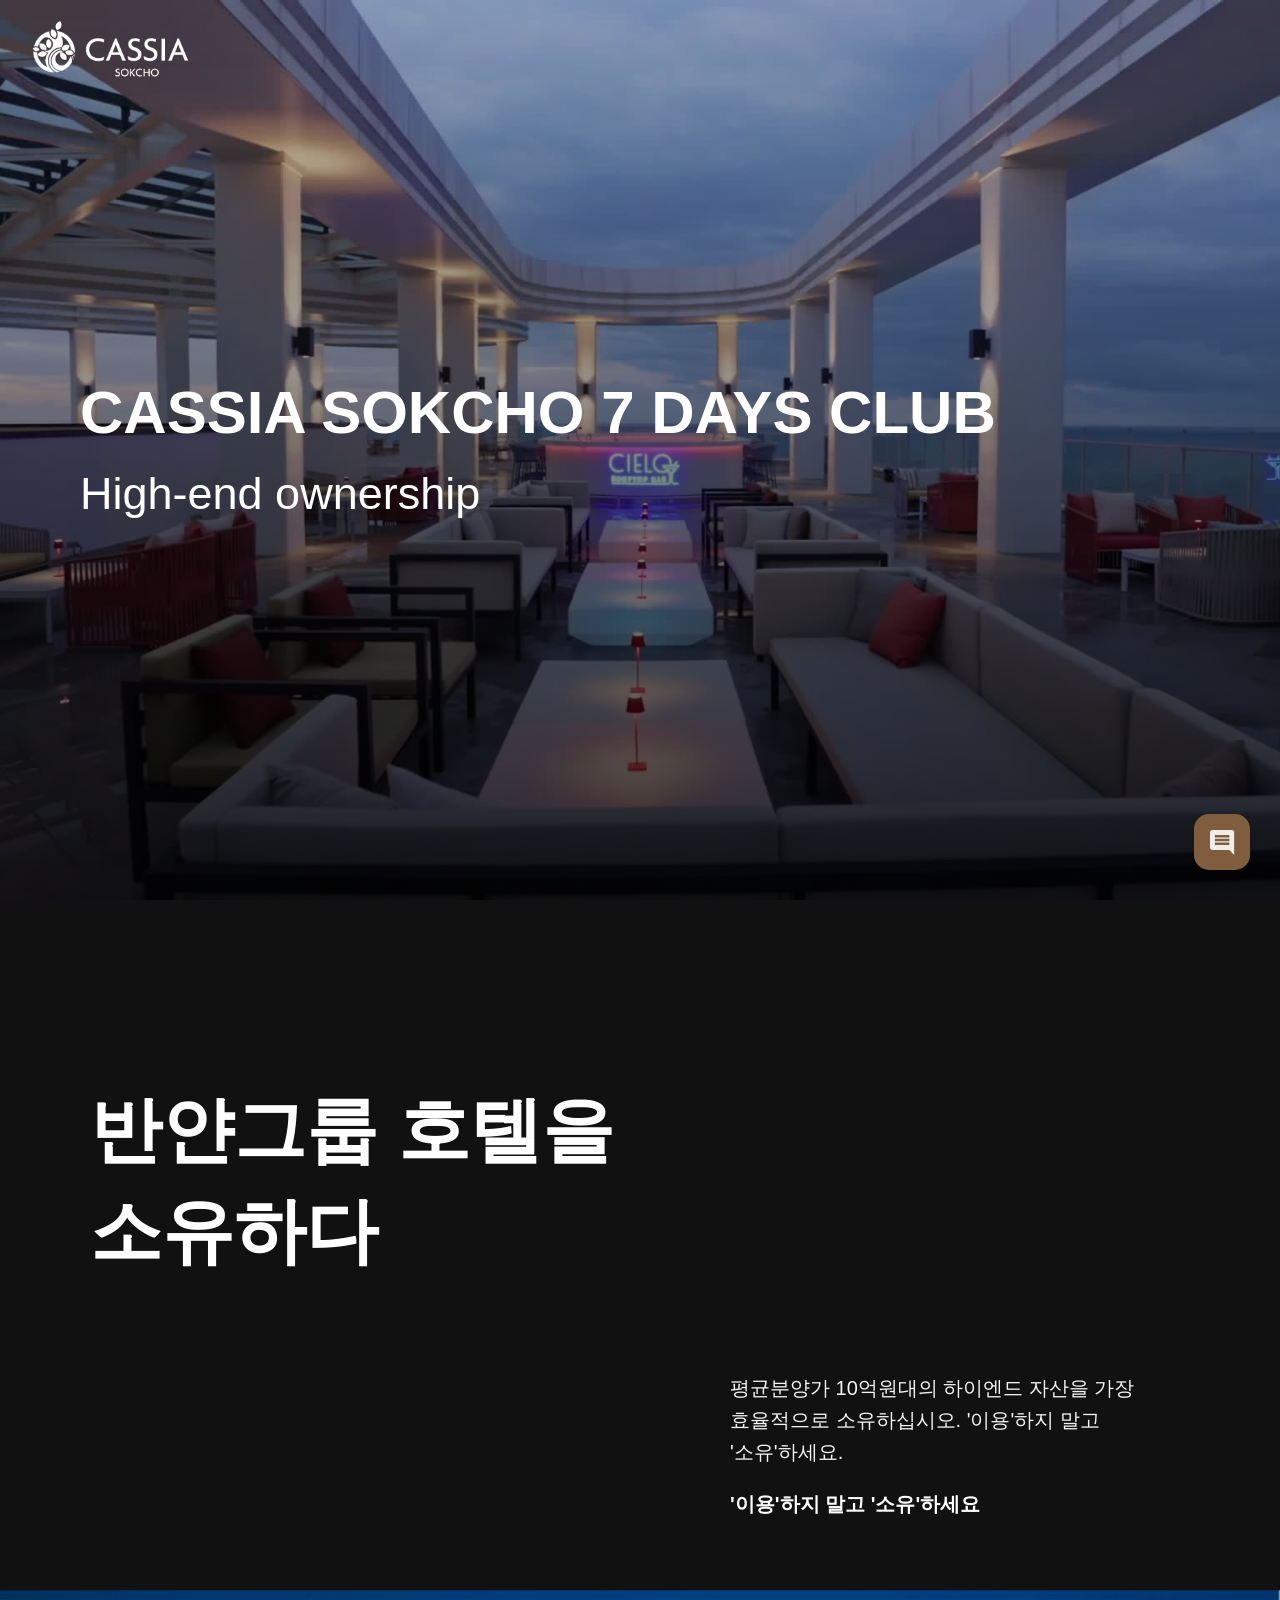
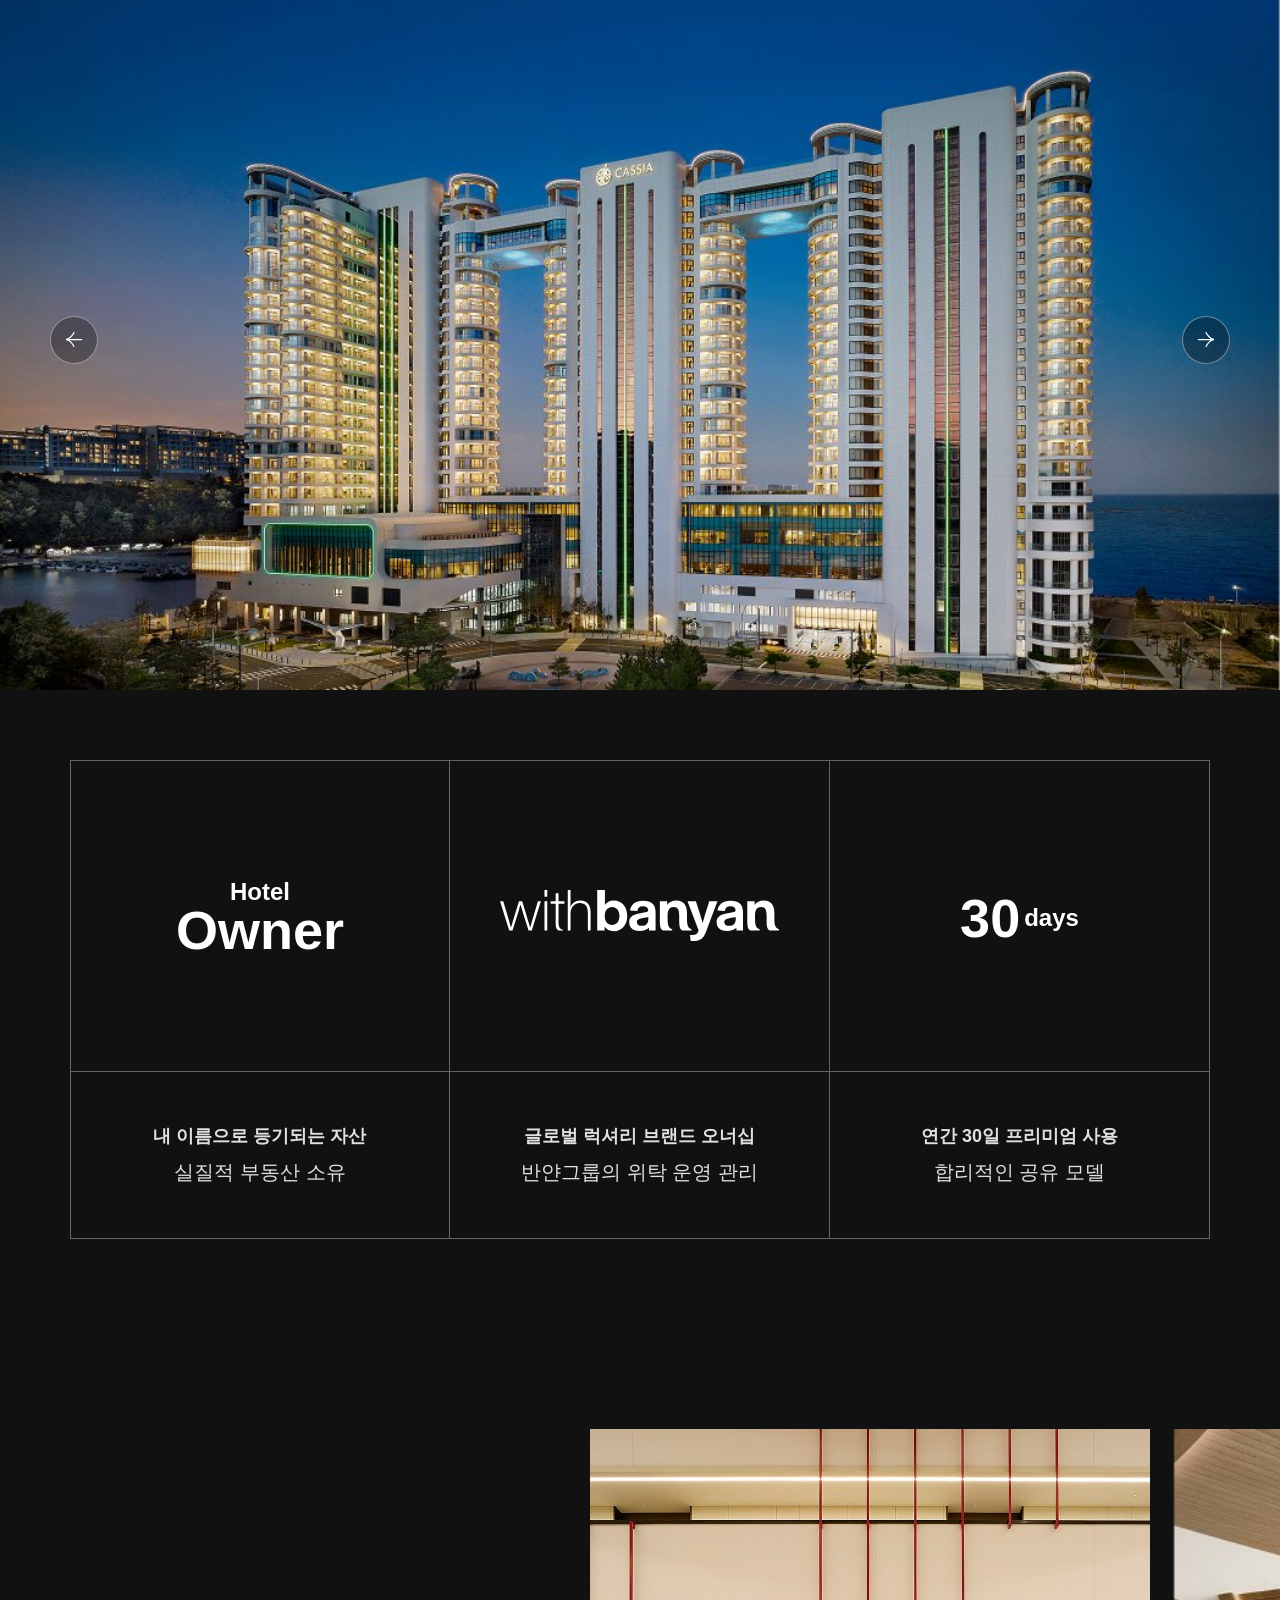
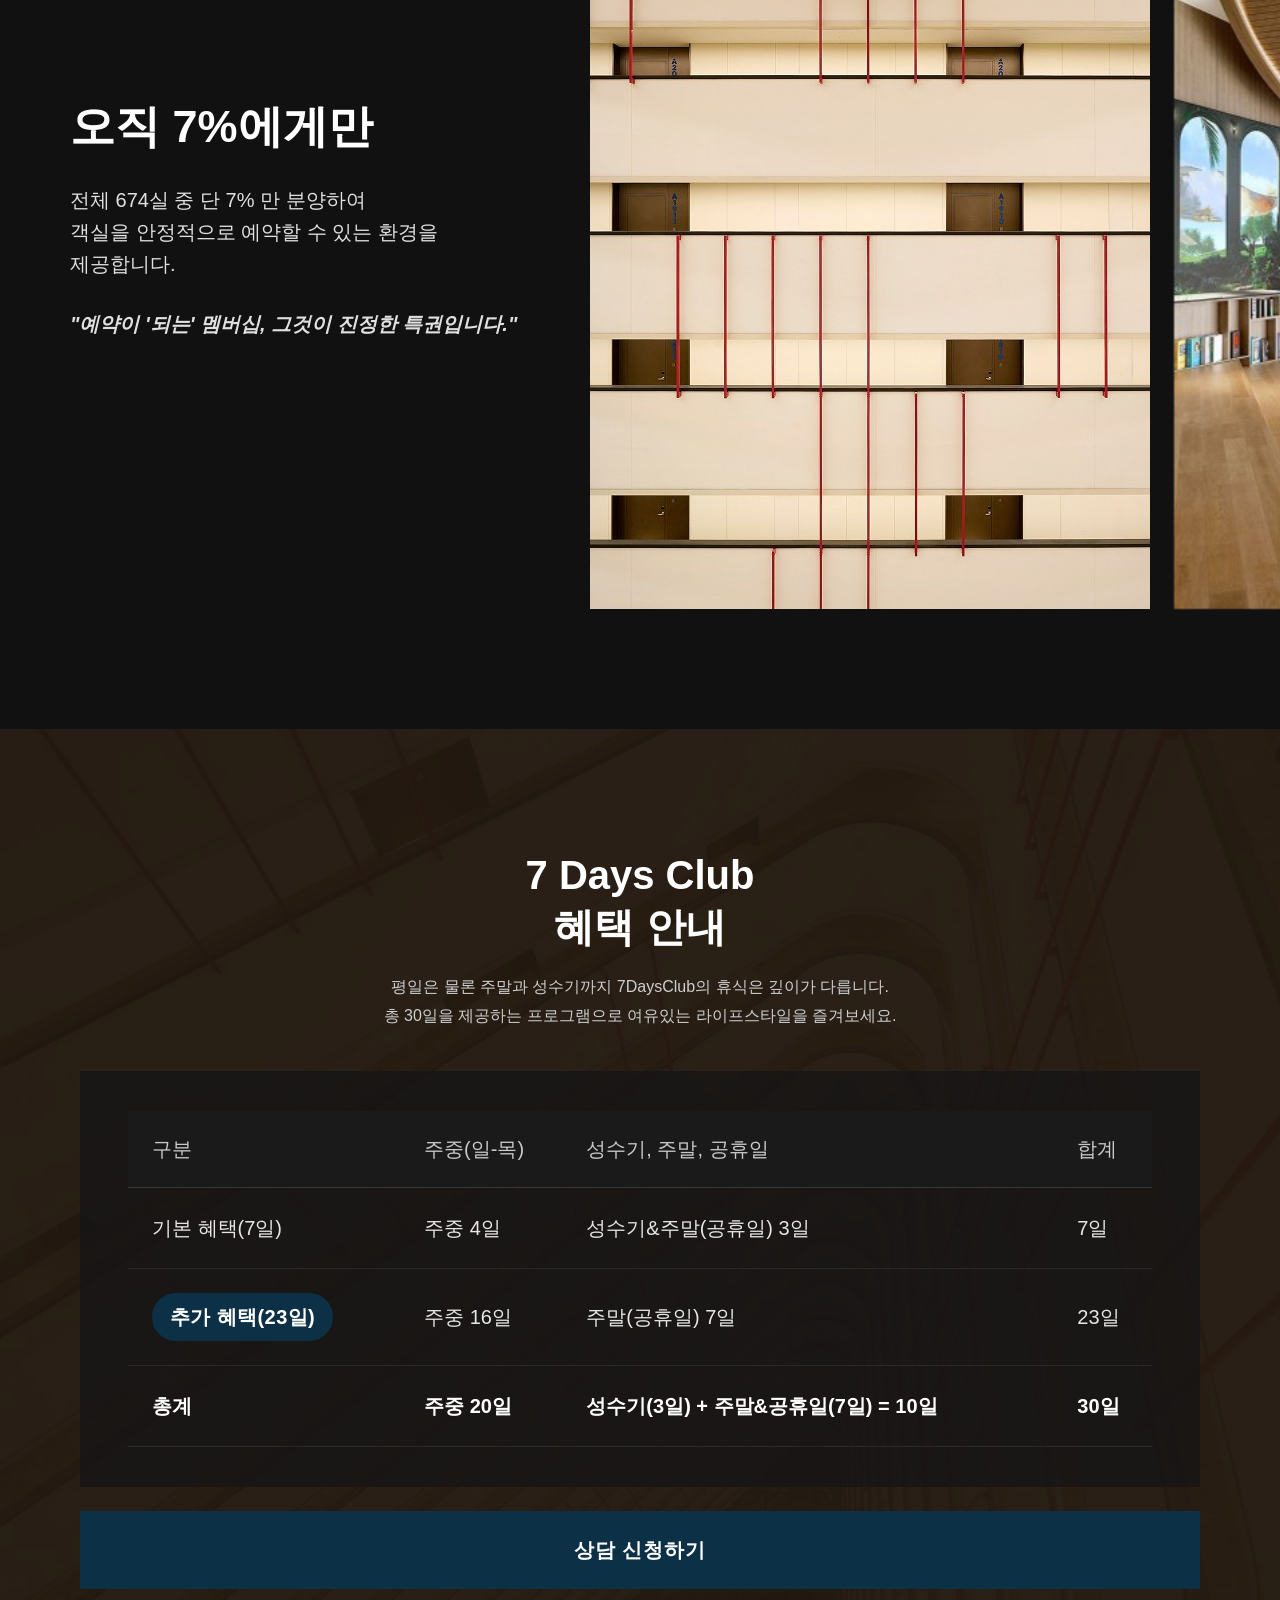
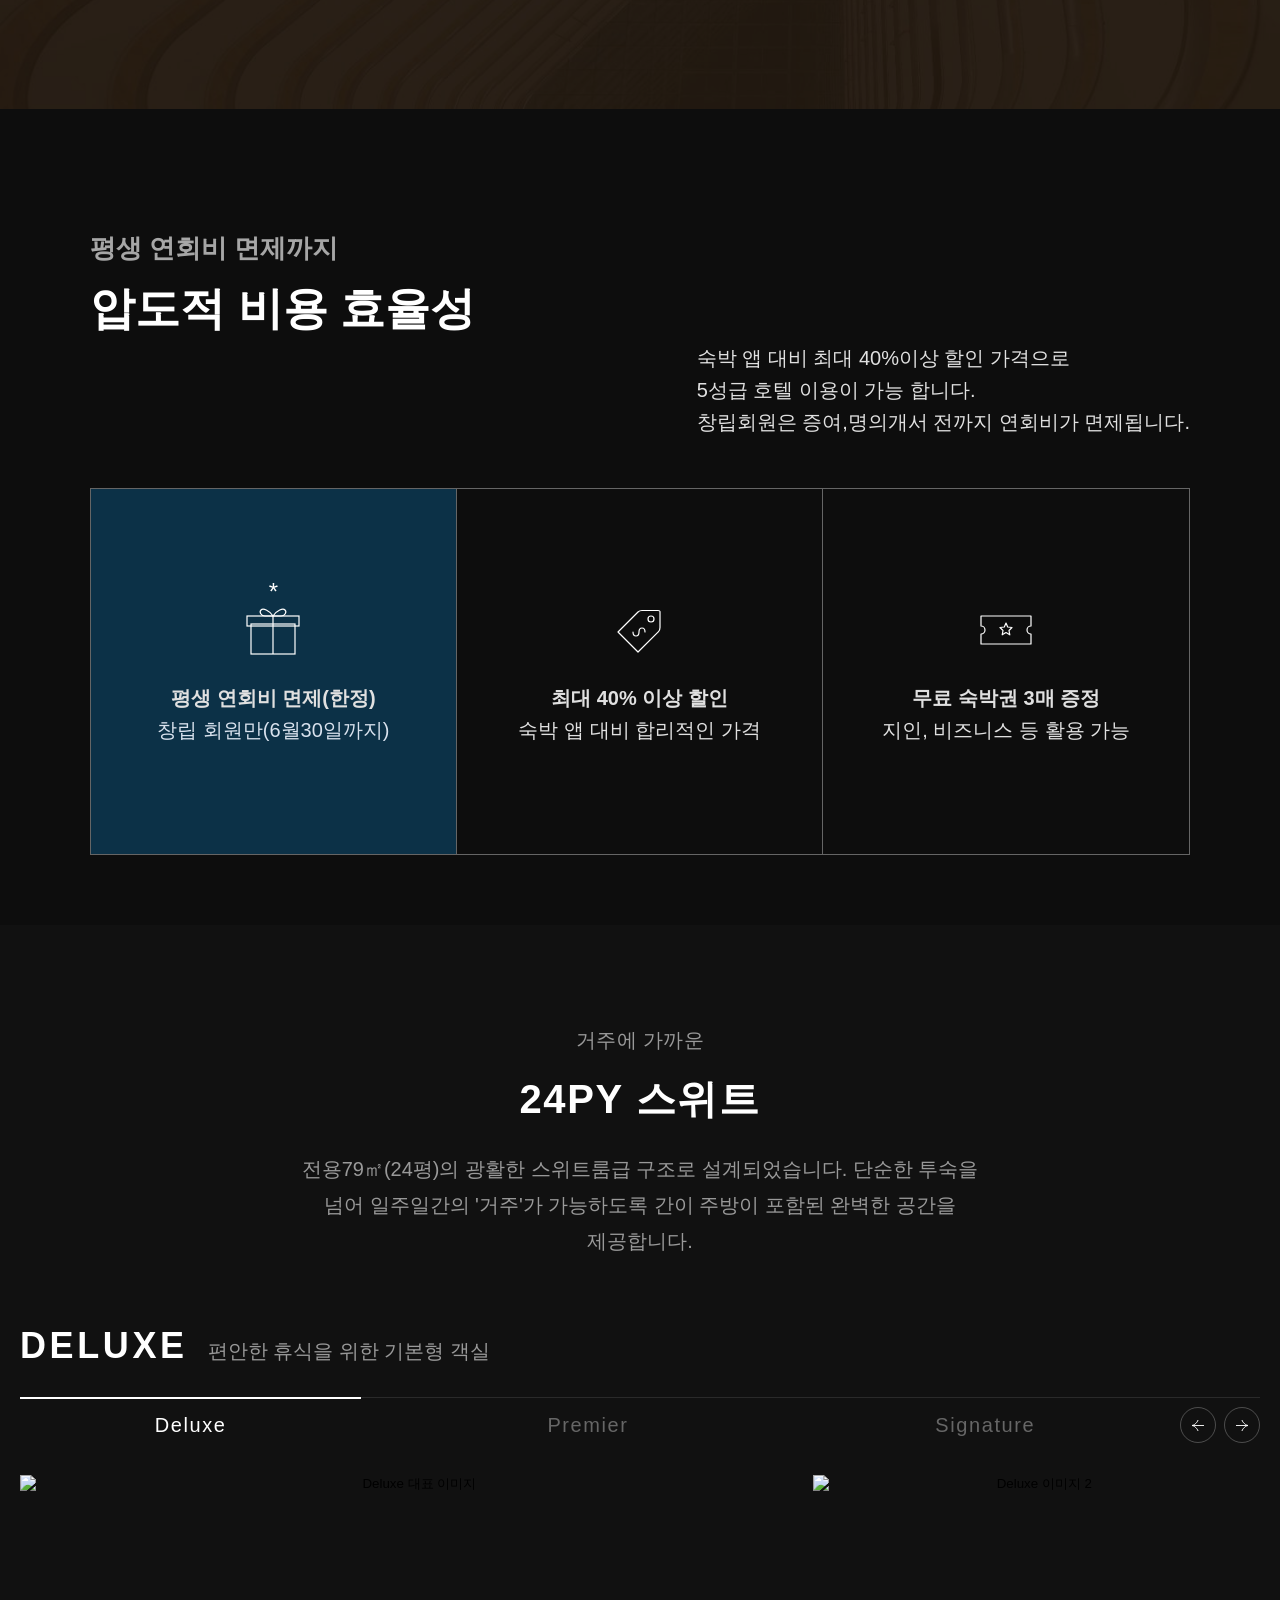
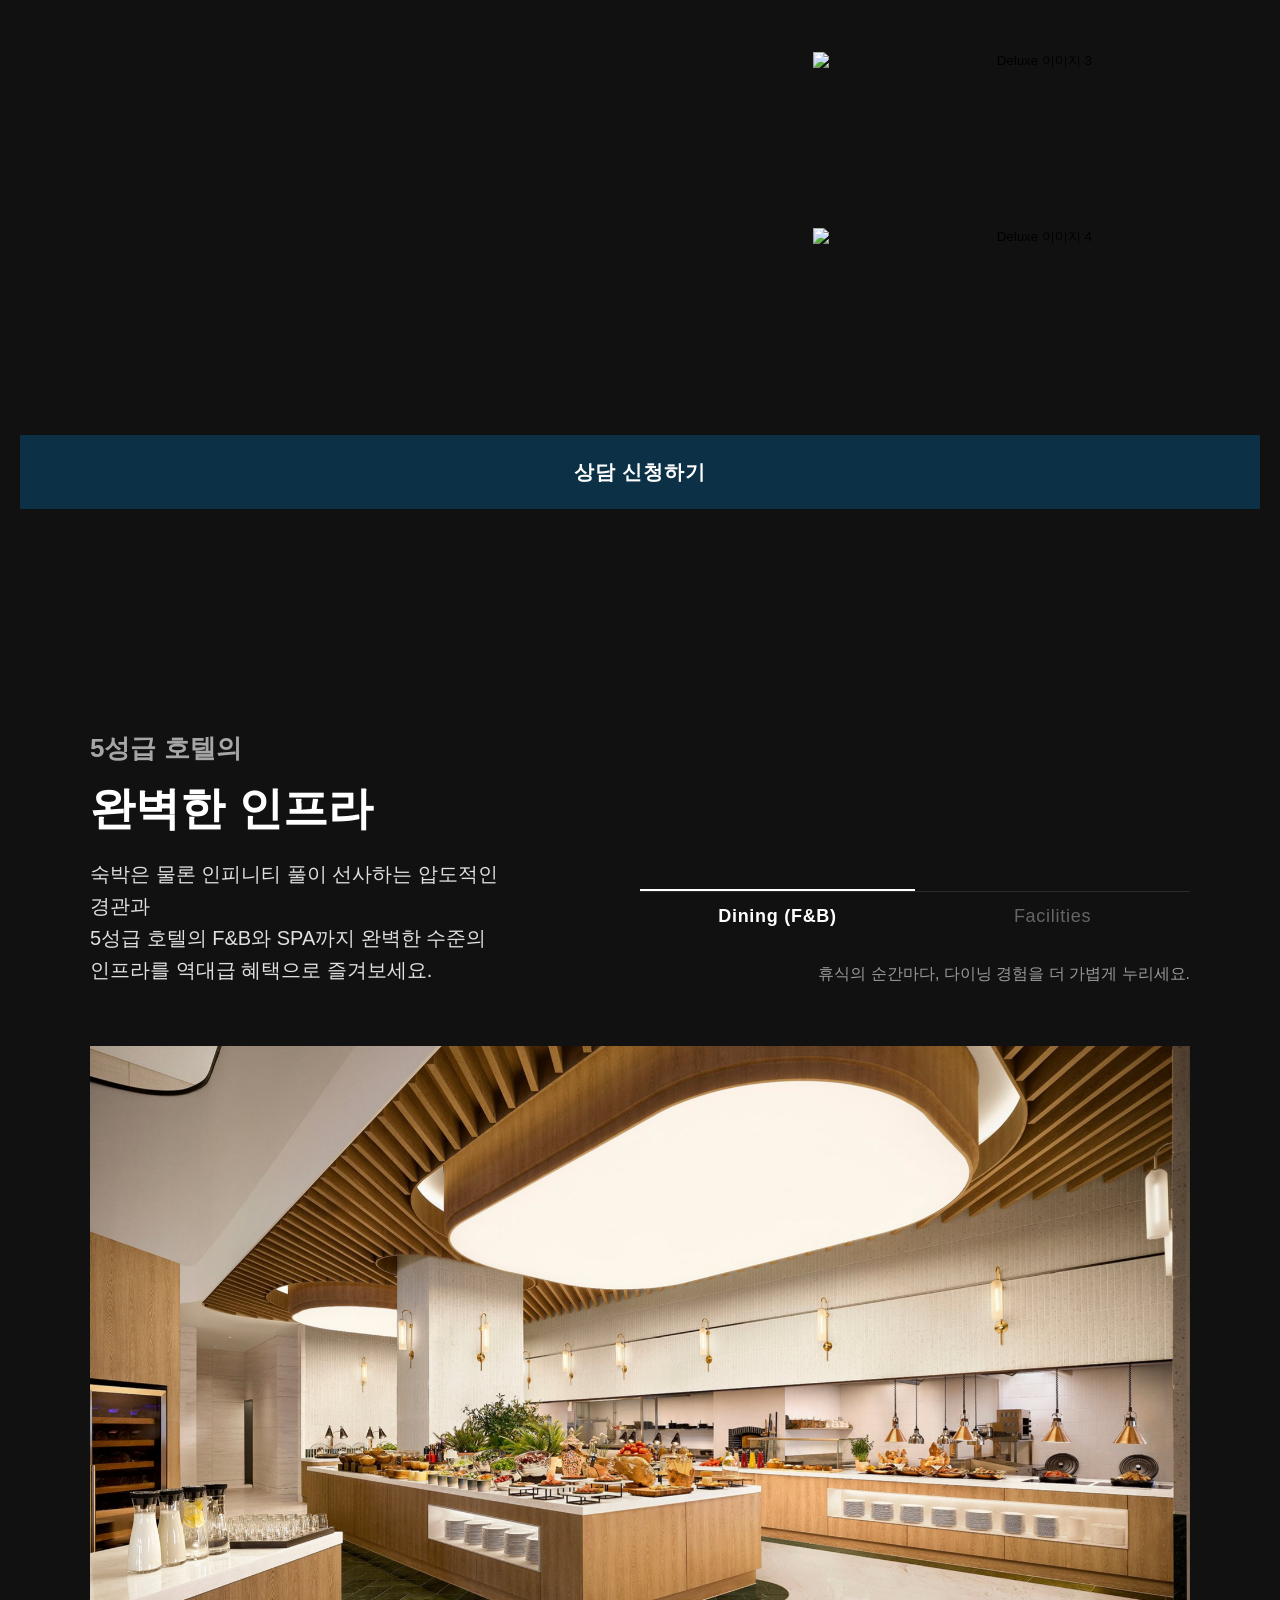
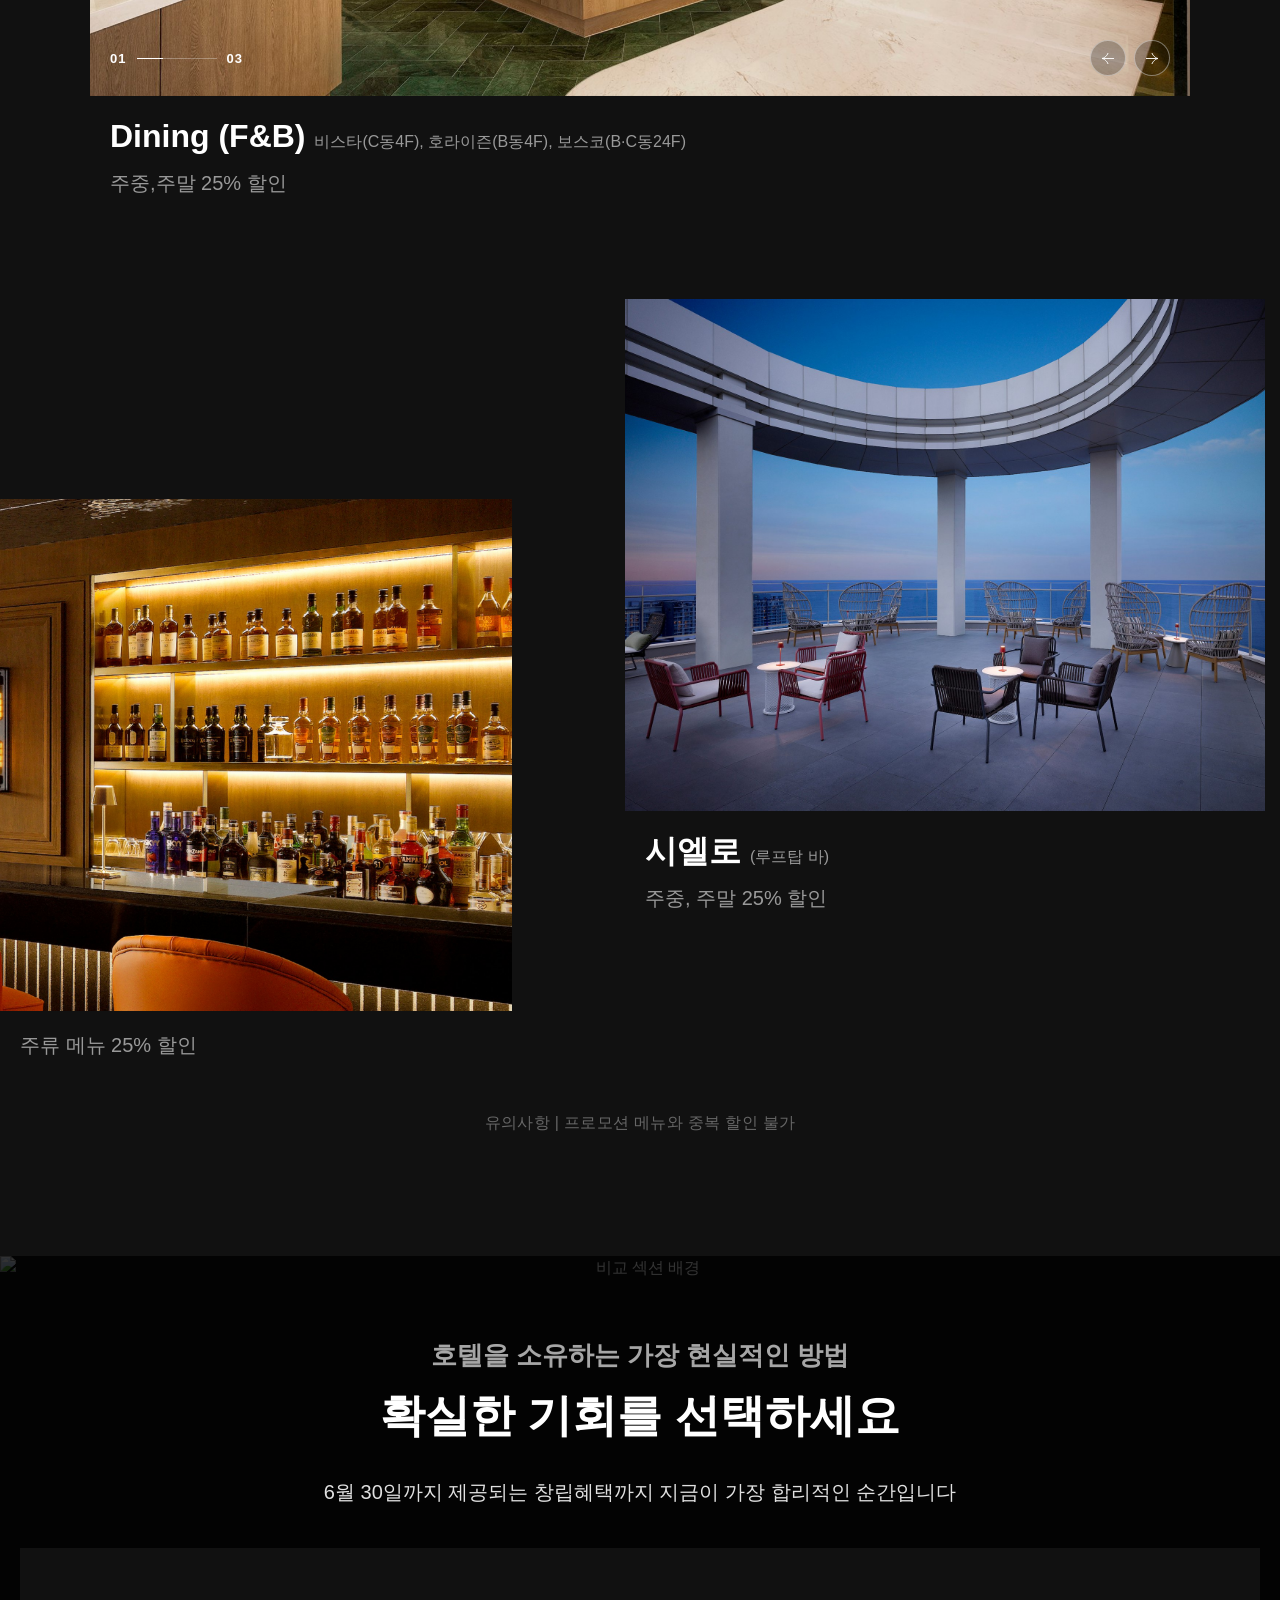
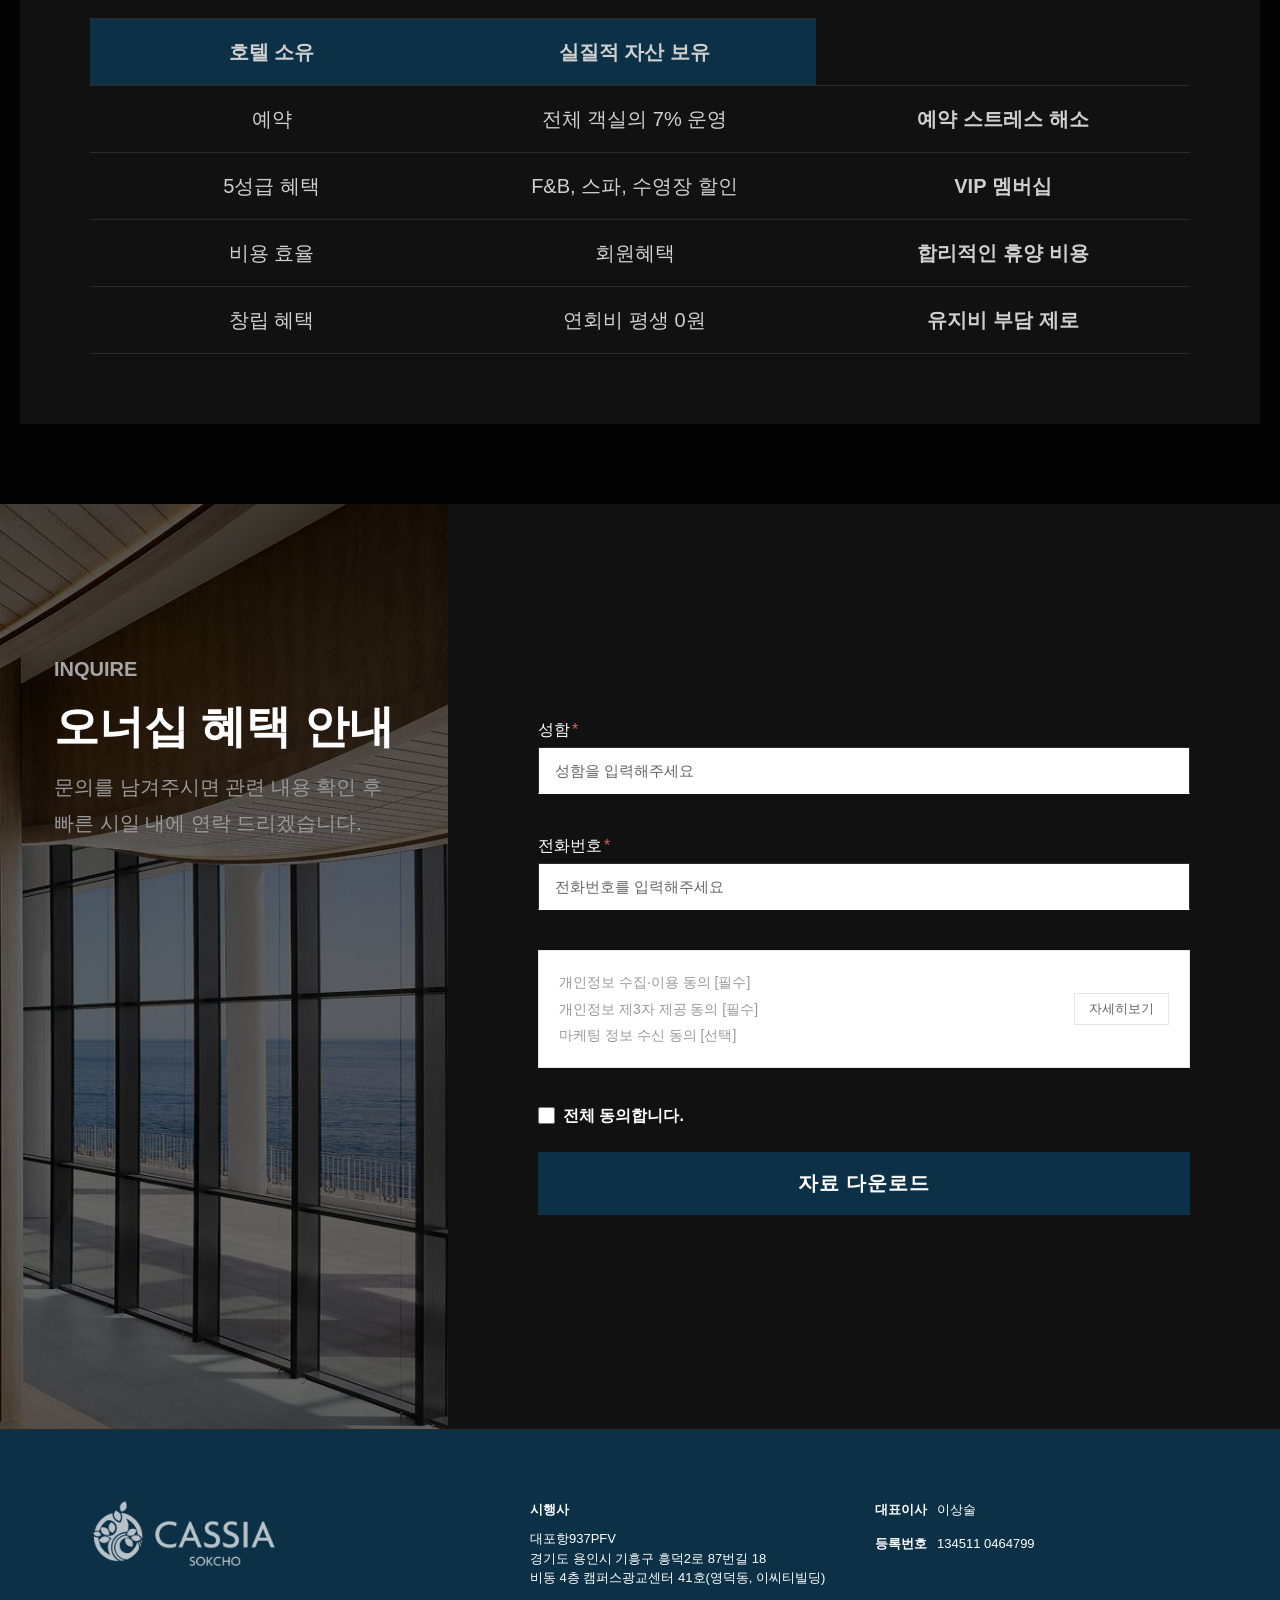
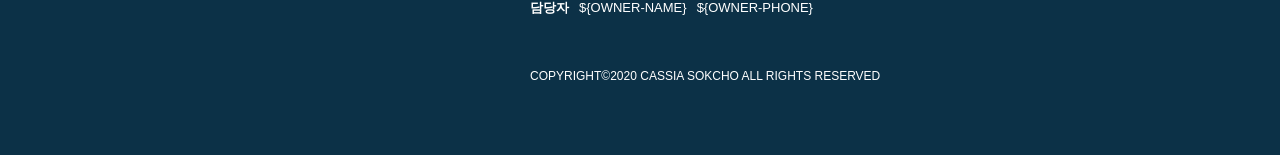
==== casiasokcho-landing-a/index.html @ 38295bca "1/52 삭제" ====
<!DOCTYPE html>
<html lang="ko">
<head>
  <meta charset="UTF-8">
  <meta name="viewport" content="width=device-width, initial-scale=1.0">
  <title>Cassia Sokcho 7 Days Club</title>
  <link rel="stylesheet" href="css/reset.css">
  <link rel="stylesheet" href="https://cdn.jsdelivr.net/npm/swiper@11/swiper-bundle.min.css">
  <link rel="stylesheet" href="css/style.css">
  <script src="https://cdn.jsdelivr.net/npm/swiper@11/swiper-bundle.min.js" defer></script>
  <script src="js/main.js" defer></script>
  <script src="https://es.ehd.kr/widget/expertsales-widget.js"
    data-channel-token="wgt_d55f1be742e427d7e0019ab8b7cf5d9901edb56c66b932d9d0e668174b803bba"
    data-api-url="https://es.ehd.kr"
    data-hide-launcher="true"
    data-trigger-selector=".btn-talk"
    data-custom-name="${OWNER-NAME}"
    data-custom-phone="${OWNER-PHONE}" defer></script>
</head>
<body>

  <!-- HEADER (편집 불가 영역) -->
  <header id="layout-header">
    <div class="header-inner">
      <h1 class="logo">
        <a href="#">
          <img data-object="FIXATION" src="images/common/logo_white.svg" alt="CASSIA SOKCHO">
        </a>
      </h1>
    </div>
  </header>

  <!-- CONTENT (편집 가능 영역) -->
  <main id="layout-content">

    <!-- HERO -->
    <section class="sec sec-hero">
      <div class="hero-media">
        <video data-object="FIXATION" autoplay muted loop playsinline preload="auto" poster="images/main/cassia_poster.jpg">
          <source src="images/main/cassia_bg_mobile.webm" type="video/webm" media="(max-width: 767px)">
          <source src="images/main/cassia_bg_mobile.mp4" type="video/mp4" media="(max-width: 767px)">
          <source src="images/main/cassia_bg_pc.webm" type="video/webm" media="(min-width: 768px)">
          <source src="images/main/cassia_bg_pc.mp4" type="video/mp4" media="(min-width: 768px)">
        </video>
      </div>
      <div class="hero-overlay"></div>
      <div class="hero-content">
        <p data-editable="false" data-uid="home-ct-txt-1" class="hero-brand">Cassia Sokcho <span>7 Days Club</span></p>
        <h2 data-editable="false" data-uid="home-ct-txt-2" class="hero-title">High-end ownership</h2>
      </div>
    </section>

    <!-- INTRO: 반인그룹 호텔을 소유하다 -->
    <section class="sec sec-intro">
      <div class="intro-layout">
        <div class="intro-text">
          <h2 data-editable="false" data-uid="home-ct-txt-4" class="sec-title">반얀그룹 호텔을<br>소유하다</h2>
          <div class="intro-text-body">
            <p data-editable="false" data-uid="home-ct-txt-5" class="intro-sub">
              평균분양가 10억원대의 하이엔드 자산을 가장 효율적으로 소유하십시오. '이용'하지 말고 '소유'하세요.
            </p>
            <p data-editable="false" data-uid="home-ct-txt-6" class="intro-sub2">
              '이용'하지 말고 '소유'하세요
            </p>
          </div>
        </div>
      </div>
    </section>

    <!-- MERIT: 6가지 핵심 혜택 -->
    <section class="sec sec-merit">
      <!-- 슬라이더 영역 -->
      <div class="merit-slider-wrap">
        <div class="merit-slider-top">
          <div class="merit-counter">
            <span class="merit-current">01</span>
            <span class="merit-bar"><span class="merit-progress"></span></span>
            <span class="merit-total">03</span>
          </div>
        </div>
        <div class="swiper merit-swiper" id="meritSwiper">
          <div class="swiper-wrapper">
            <div class="swiper-slide">
              <img data-editable="false" data-uid="home-ct-img-3" src="images/main/slider-img-1.jpg" alt="카시아 속초">
            </div>
            <div class="swiper-slide">
              <img data-editable="false" data-uid="home-ct-img-4" src="images/main/Exterior.jpg" alt="카시아 속초">
            </div>
            <div class="swiper-slide">
              <img data-editable="false" data-uid="home-ct-img-5" src="images/main/Indoor-pool.jpg" alt="카시아 속초">
            </div>
          </div>
          <!-- 모바일 페이지네이션 -->
          <div class="swiper-pagination merit-pagination"></div>
        </div>
        <!-- PC 화살표 -->
        <button type="button" class="btn-merit-prev" aria-label="이전">
          <img data-object="FIXATION" src="images/common/arr-prev-w.svg" alt="이전">
        </button>
        <button type="button" class="btn-merit-next" aria-label="다음">
          <img data-object="FIXATION" src="images/common/arr-next-w.svg" alt="다음">
        </button>
      </div>

      <!-- 메리트 박스 -->
      <div class="merit-grid">
        <!-- 1열: Hotel Owner -->
        <div class="merit-pair">
          <div class="merit-item merit-item--head">
            <p class="merit-kicker" data-editable="false" data-uid="home-ct-txt-9">Hotel</p>
            <p class="merit-headline" data-editable="false" data-uid="home-ct-txt-10">Owner</p>
          </div>
          <div class="merit-item merit-item--body">
            <p class="merit-body-title" data-editable="false" data-uid="home-ct-txt-11">내 이름으로 등기되는 자산</p>
            <p class="merit-body-sub" data-editable="false" data-uid="home-ct-txt-12">실질적 부동산 소유</p>
          </div>
        </div>
        <!-- 2열: withbanyan -->
        <div class="merit-pair">
          <div class="merit-item merit-item--head">
            <img data-editable="false" data-uid="home-ct-img-32" src="images/main/slider-txt.svg" alt="withbanyan" class="merit-banyan-img">
          </div>
          <div class="merit-item merit-item--body">
            <p class="merit-body-title" data-editable="false" data-uid="home-ct-txt-14">글로벌 럭셔리 브랜드 오너십</p>
            <p class="merit-body-sub" data-editable="false" data-uid="home-ct-txt-15">반얀그룹의 위탁 운영 관리</p>
          </div>
        </div>
        <!-- 3열: 30days -->
        <div class="merit-pair">
          <div class="merit-item merit-item--head">
            <p class="merit-days" data-editable="false" data-uid="home-ct-txt-16"><span class="merit-days-num">30</span><span class="merit-days-unit">days</span></p>
          </div>
          <div class="merit-item merit-item--body">
            <p class="merit-body-title" data-editable="false" data-uid="home-ct-txt-17">연간 30일 프리미엄 사용</p>
            <p class="merit-body-sub" data-editable="false" data-uid="home-ct-txt-18">합리적인 공유 모델</p>
          </div>
        </div>
      </div>
    </section>

    <!-- EXCLUSIVE 7% -->
    <section class="sec sec-exclusive">
      <div class="exclusive-layout">
        <div class="exclusive-text">
          <h2 data-editable="false" data-uid="home-ct-txt-79" class="sec-title">오직 7%에게만</h2>
          <p data-editable="false" data-uid="home-ct-txt-80" class="exclusive-body">
            전체 674실 중 단 7% 만 분양하여<br>
            객실을 안정적으로 예약할 수 있는 환경을 제공합니다.
          </p>
          <p data-editable="false" data-uid="home-ct-txt-19" class="exclusive-quote">
            "예약이 '되는' 멤버십, 그것이 진정한 특권입니다."
          </p>
        </div>
        <div class="swiper exclusive-swiper" id="exclusiveSwiper">
          <div class="swiper-wrapper">
            <div class="swiper-slide">
              <img data-editable="false" data-uid="home-ct-img-14" src="images/sub/exclusive-img-1.jpg" alt="카시아 속초 외관">
            </div>
            <div class="swiper-slide">
              <img data-editable="false" data-uid="home-ct-img-15" src="images/main/slider-img-3.jpg" alt="카시아 속초 내부">
            </div>
            <div class="swiper-slide">
              <img data-editable="false" data-uid="home-ct-img-16" src="images/sub/exclusive-img-3.jpg" alt="카시아 속초 시설">
            </div>
          </div>
        </div>
      </div>
    </section>

    <!-- BENEFIT TABLE: 7 Days Club 혜택 안내 -->
    <section class="sec sec-benefit">
      <div class="benefit-bg">
        <img data-object="FIXATION" src="images/sub/benefit-bg.jpg" alt="7 Days Club 혜택 섹션 배경">
      </div>
      <div class="benefit-overlay"></div>
      <div class="inner">
        <h2 data-editable="false" data-uid="home-ct-txt-20" class="sec-title">7 Days Club <br/> 혜택 안내</h2>
        <p data-editable="false" data-uid="home-ct-txt-21" class="benefit-intro">
          평일은 물론 주말과 성수기까지 7DaysClub의 휴식은 깊이가 다릅니다.<br>
          총 30일을 제공하는 프로그램으로 여유있는 라이프스타일을 즐겨보세요.
        </p>
        <div class="benefit-table-wrap">
          <table class="benefit-table">
            <thead>
              <tr>
                <th data-editable="false">구분</th>
                <th data-editable="false">주중(일-목)</th>
                <th data-editable="false">성수기, 주말, 공휴일</th>
                <th data-editable="false">합계</th>
              </tr>
            </thead>
            <tbody>
              <tr>
                <td class="cell-category" data-editable="false" data-uid="home-ct-txt-22">기본 혜택(7일)</td>
                <td data-label="주중(일-목)" data-editable="false" data-uid="home-ct-txt-23"><span class="benefit-pc-text">주중 </span>4일</td>
                <td data-label="성수기" data-editable="false" data-uid="home-ct-txt-24"><span class="benefit-pc-text">성수기&amp;주말(공휴일) </span>3일</td>
                <td data-label="합계" data-editable="false" data-uid="home-ct-txt-25">7일</td>
              </tr>
              <tr class="row-highlight">
                <td class="cell-category" data-editable="false" data-uid="home-ct-txt-26"><span class="badge">추가 혜택(23일)</span></td>
                <td data-label="주중(일-목)" data-editable="false" data-uid="home-ct-txt-27"><span class="benefit-pc-text">주중 </span>16일</td>
                <td data-label="주말&공휴일" data-editable="false" data-uid="home-ct-txt-28"><span class="benefit-pc-text">주말(공휴일) </span>7일</td>
                <td data-label="합계" data-editable="false" data-uid="home-ct-txt-29">23일</td>
              </tr>
              <tr class="row-total">
                <td class="cell-category" data-editable="false" data-uid="home-ct-txt-30">총계</td>
                <td data-label="주중(일-목)" data-editable="false" data-uid="home-ct-txt-31"><span class="benefit-pc-text">주중 </span>20일</td>
                <td data-label="성수기(3일) + 주말&공휴일(7일)" data-editable="false" data-uid="home-ct-txt-32"><span class="benefit-pc-text">성수기(3일) + 주말&공휴일(7일) = </span>10일</td>
                <td data-label="합계" data-editable="false" data-uid="home-ct-txt-33">30일</td>
              </tr>
            </tbody>
          </table>
        </div>
        <a href="#consult" data-editable="false" data-uid="home-ct-btn-1" class="btn-primary">상담 신청하기</a>
      </div>
    </section>

    <!-- EFFICIENCY: 압도적 비용 효율성 -->
    <section class="sec sec-efficiency">
      <div class="inner">
        <div class="efficiency-header">
          <div class="efficiency-title-wrap">
            <p data-editable="false" data-uid="home-ct-txt-69" class="sec-eyebrow">평생 연회비 면제까지</p>
            <h2 data-editable="false" data-uid="home-ct-txt-70" class="sec-title">압도적 비용 효율성</h2>
          </div>
          <p data-editable="false" data-uid="home-ct-txt-71" class="efficiency-desc">
            숙박 앱 대비 최대 40%이상 할인 가격으로
            <br>
            5성급 호텔 이용이 가능 합니다.
            <br>
            창립회원은 증여,명의개서 전까지 연회비가 면제됩니다.
          </p>
        </div>
        <div class="efficiency-grid">
          <div class="efficiency-card efficiency-card--accent">
            <div class="efficiency-icon">
<span class="efficiency-star" aria-hidden="true">*</span>
              <svg width="64" height="64" viewBox="0 0 64 64" fill="none" xmlns="http://www.w3.org/2000/svg" aria-hidden="true">
                <rect x="10" y="26" width="44" height="30" stroke="currentColor" stroke-width="1.2"/>
                <rect x="6" y="18" width="52" height="10" stroke="currentColor" stroke-width="1.2"/>
                <line x1="32" y1="18" x2="32" y2="56" stroke="currentColor" stroke-width="1.2"/>
                <path d="M32 18C28 12 22 10 20 12C18 14 20 18 24 18C27 18 32 18 32 18Z" stroke="currentColor" stroke-width="1.2" stroke-linejoin="round"/>
                <path d="M32 18C36 12 42 10 44 12C46 14 44 18 40 18C37 18 32 18 32 18Z" stroke="currentColor" stroke-width="1.2" stroke-linejoin="round"/>
              </svg>
            </div>
            <div class="efficiency-card-text">
              <p data-editable="false" data-uid="home-ct-txt-72" class="efficiency-card-title">평생 연회비 면제(한정)</p>
              <p data-editable="false" data-uid="home-ct-txt-73" class="efficiency-card-sub">창립 회원만(6월30일까지)</p>
            </div>
          </div>
          <div class="efficiency-card">
            <div class="efficiency-icon">
              <svg width="64" height="64" viewBox="0 0 64 64" fill="none" xmlns="http://www.w3.org/2000/svg" aria-hidden="true">
                <path d="M10 34L30 14C31 13 32.5 12.5 34 12.5H50C51.1 12.5 52 13.4 52 13.6V29.6C52 31.1 51.5 32.6 50.5 33.6L30 54L10 34Z" stroke="currentColor" stroke-width="1.2" stroke-linejoin="round"/>
                <circle cx="43" cy="21" r="3" stroke="currentColor" stroke-width="1.2"/>
                <path d="M25 34C25 36 26 38 28 38C30 38 31 36 31 34C31 32 32 30 34 30C36 30 37 32 37 34" stroke="currentColor" stroke-width="1.2" stroke-linecap="round"/>
              </svg>
            </div>
            <div class="efficiency-card-text">
              <p data-editable="false" data-uid="home-ct-txt-74" class="efficiency-card-title">최대 40% 이상 할인</p>
              <p data-editable="false" data-uid="home-ct-txt-75" class="efficiency-card-sub">숙박 앱 대비 합리적인 가격</p>
            </div>
          </div>
          <div class="efficiency-card">
            <div class="efficiency-icon">
              <svg width="64" height="64" viewBox="0 0 64 64" fill="none" xmlns="http://www.w3.org/2000/svg" aria-hidden="true">
                <path d="M7 18H57V28C54.8 28 53 29.8 53 32C53 34.2 54.8 36 57 36V46H7V36C9.2 36 11 34.2 11 32C11 29.8 9.2 28 7 28V18Z" stroke="currentColor" stroke-width="1.2" stroke-linejoin="round"/>
                <path d="M32 25L33.7 29L38 29.5L35 32.5L35.8 36.8L32 34.5L28.2 36.8L29 32.5L26 29.5L30.3 29L32 25Z" stroke="currentColor" stroke-width="1.2" stroke-linejoin="round"/>
              </svg>
            </div>
            <div class="efficiency-card-text">
              <p data-editable="false" data-uid="home-ct-txt-76" class="efficiency-card-title">무료 숙박권 3매 증정</p>
              <p data-editable="false" data-uid="home-ct-txt-77" class="efficiency-card-sub">지인, 비즈니스 등 활용 가능</p>
            </div>
          </div>
        </div>
      </div>
    </section>

    <!-- ROOM: 객실 안내 -->
    <section class="sec sec-room">
      <div class="inner">
        <div class="room-intro">
          <p data-editable="false" data-uid="home-ct-txt-34" class="sec-eyebrow">거주에 가까운</p>
          <h2 data-editable="false" data-uid="home-ct-txt-35" class="sec-title">24PY 스위트</h2>
          <p data-editable="false" data-uid="home-ct-txt-36" class="room-desc">
            전용79㎡(24평)의 광활한 스위트룸급 구조로 설계되었습니다. 단순한 투숙을 넘어 일주일간의 '거주'가 가능하도록 간이 주방이 포함된 완벽한 공간을 제공합니다.
          </p>
        </div>

        <div class="room-level-bar">
          <p class="room-level-name" data-room-level-name>DELUXE</p>
          <p class="room-level-tagline" data-room-level-tagline>편안한 휴식을 위한 기본형 객실</p>
        </div>

        <div class="room-tabs-row">
          <div class="room-tabs" role="tablist">
            <button type="button" class="room-tab is-active" role="tab" data-idx="0" data-name="DELUXE" data-tagline="편안한 휴식을 위한 기본형 객실">Deluxe</button>
            <button type="button" class="room-tab" role="tab" data-idx="1" data-name="PREMIER" data-tagline="더 여유로운 체류를 위한 균형">Premier</button>
            <button type="button" class="room-tab" role="tab" data-idx="2" data-name="SIGNATURE" data-tagline="경험의 정점을 원하는 순간을 위해">Signature</button>
          </div>
          <div class="room-nav">
            <button type="button" class="btn-room-prev" aria-label="이전">
              <img data-object="FIXATION" src="images/common/arr-prev-w.svg" alt="이전">
            </button>
            <button type="button" class="btn-room-next" aria-label="다음">
              <img data-object="FIXATION" src="images/common/arr-next-w.svg" alt="다음">
            </button>
          </div>
        </div>

        <div class="swiper room-swiper" id="roomSwiper">
          <div class="swiper-wrapper">
            <div class="swiper-slide">
              <div class="room-slide-info">
                <p class="room-slide-name">DELUXE</p>
                <p class="room-slide-tagline">편안한 휴식을 위한 기본형 객실</p>
              </div>
              <div class="room-gallery" data-type-idx="0">
                <button type="button" class="room-gallery-main" data-img-idx="0" aria-label="확대 보기">
                  <img data-editable="false" data-uid="home-ct-img-dlx-1" src="images/sub/dlx-img-1.jpg" alt="Deluxe 대표 이미지">
                </button>
                <div class="room-gallery-sub">
                  <button type="button" class="room-gallery-sub-item" data-img-idx="1" aria-label="확대 보기">
                    <img data-editable="false" data-uid="home-ct-img-dlx-2" src="images/sub/dlx-img-2.jpg" alt="Deluxe 이미지 2">
                  </button>
                  <button type="button" class="room-gallery-sub-item" data-img-idx="2" aria-label="확대 보기">
                    <img data-editable="false" data-uid="home-ct-img-dlx-3" src="images/sub/dlx-img-3.jpg" alt="Deluxe 이미지 3">
                  </button>
                  <button type="button" class="room-gallery-sub-item" data-img-idx="3" aria-label="확대 보기">
                    <img data-editable="false" data-uid="home-ct-img-dlx-4" src="images/sub/dlx-img-4.jpg" alt="Deluxe 이미지 4">
                  </button>
                </div>
              </div>
            </div>
            <div class="swiper-slide">
              <div class="room-slide-info">
                <p class="room-slide-name">PREMIER</p>
                <p class="room-slide-tagline">더 여유로운 재류를 위한 균형</p>
              </div>
              <div class="room-gallery" data-type-idx="1">
                <button type="button" class="room-gallery-main" data-img-idx="0" aria-label="확대 보기">
                  <img data-editable="false" data-uid="home-ct-img-pre-1" src="images/sub/pre-img-1.jpg" alt="Premier 대표 이미지">
                </button>
                <div class="room-gallery-sub">
                  <button type="button" class="room-gallery-sub-item" data-img-idx="1" aria-label="확대 보기">
                    <img data-editable="false" data-uid="home-ct-img-pre-2" src="images/sub/pre-img-2.jpg" alt="Premier 이미지 2">
                  </button>
                  <button type="button" class="room-gallery-sub-item" data-img-idx="2" aria-label="확대 보기">
                    <img data-editable="false" data-uid="home-ct-img-pre-3" src="images/sub/pre-img-3.jpg" alt="Premier 이미지 3">
                  </button>
                  <button type="button" class="room-gallery-sub-item" data-img-idx="3" aria-label="확대 보기">
                    <img data-editable="false" data-uid="home-ct-img-pre-4" src="images/sub/pre-img-4.jpg" alt="Premier 이미지 4">
                  </button>
                </div>
              </div>
            </div>
            <div class="swiper-slide">
              <div class="room-slide-info">
                <p class="room-slide-name">SIGNATURE</p>
                <p class="room-slide-tagline">경험의 정점을 원하는 순간을 위해</p>
              </div>
              <div class="room-gallery" data-type-idx="2">
                <button type="button" class="room-gallery-main" data-img-idx="0" aria-label="확대 보기">
                  <img data-editable="false" data-uid="home-ct-img-sig-1" src="images/sub/sig-img-1.jpg" alt="Signature 대표 이미지">
                </button>
                <div class="room-gallery-sub">
                  <button type="button" class="room-gallery-sub-item" data-img-idx="1" aria-label="확대 보기">
                    <img data-editable="false" data-uid="home-ct-img-sig-2" src="images/sub/sig-img-2.jpg" alt="Signature 이미지 2">
                  </button>
                  <button type="button" class="room-gallery-sub-item" data-img-idx="2" aria-label="확대 보기">
                    <img data-editable="false" data-uid="home-ct-img-sig-3" src="images/sub/sig-img-3.jpg" alt="Signature 이미지 3">
                  </button>
                  <button type="button" class="room-gallery-sub-item" data-img-idx="3" aria-label="확대 보기">
                    <img data-editable="false" data-uid="home-ct-img-sig-4" src="images/sub/sig-img-4.jpg" alt="Signature 이미지 4">
                  </button>
                </div>
              </div>
            </div>
          </div>
        </div>

        <a href="#consult" data-editable="false" data-uid="home-ct-btn-room" class="btn-primary room-btn">상담 신청하기</a>
      </div>

      <div class="room-lightbox" id="roomLightbox" hidden aria-hidden="true" role="dialog" aria-modal="true">
        <button type="button" class="room-lightbox-close" aria-label="닫기">
          <span aria-hidden="true">&times;</span>
        </button>
        <div class="swiper room-lightbox-swiper" id="roomLightboxSwiper">
          <div class="swiper-wrapper"></div>
          <button type="button" class="room-lightbox-prev" aria-label="이전">
            <img data-object="FIXATION" src="images/common/arr-prev-w.svg" alt="이전">
          </button>
          <button type="button" class="room-lightbox-next" aria-label="다음">
            <img data-object="FIXATION" src="images/common/arr-next-w.svg" alt="다음">
          </button>
          <div class="room-lightbox-counter">
            <span class="room-lightbox-current">01</span>
            <span class="room-lightbox-sep">/</span>
            <span class="room-lightbox-total">04</span>
          </div>
        </div>
      </div>
    </section>

    <!-- FACILITY: 다이닝 & 시설 -->
    <section class="sec sec-facility">
      <div class="inner">
        <div class="facility-header">
          <div class="facility-title-wrap">
            <p data-editable="false" data-uid="home-ct-txt-37" class="sec-eyebrow">5성급 호텔의</p>
            <h2 data-editable="false" data-uid="home-ct-txt-38" class="sec-title">완벽한 인프라</h2>
            <p data-editable="false" data-uid="home-ct-txt-39" class="facility-desc">
              숙박은 물론 인피니티 풀이 선사하는 압도적인 경관과
              <br>
              5성급 호텔의 F&amp;B와 SPA까지 완벽한 수준의 인프라를 역대급 혜택으로 즐겨보세요.
            </p>
          </div>
          <div class="facility-tabs-wrap">
            <div class="facility-tabs" role="tablist">
              <button type="button" class="facility-tab is-active" role="tab" data-tab="dining">Dining (F&amp;B)</button>
              <button type="button" class="facility-tab" role="tab" data-tab="facilities">Facilities</button>
            </div>
            <p data-editable="false" data-uid="home-ct-txt-40" class="facility-tab-desc is-active" data-tab-desc="dining"><span>휴식의 순간마다,</span> 다이닝 경험을 더 가볍게 누리세요.</p>
            <p data-editable="false" data-uid="home-ct-txt-41" class="facility-tab-desc" data-tab-desc="facilities">역대급 혜택으로 완성되는 리커버리</p>
          </div>
        </div>

        <!-- Dining Panel -->
        <div class="facility-panel is-active" data-panel="dining">
          <div class="facility-hero">
            <div class="swiper facility-hero-swiper">
              <div class="swiper-wrapper">
                <div class="swiper-slide">
                  <img data-editable="false" data-uid="home-ct-img-18" src="images/sub/dining-slide-1.jpg" alt="Dining 이미지 1">
                </div>
                <div class="swiper-slide">
                  <img data-editable="false" data-uid="home-ct-img-19" src="images/sub/dining-slide-2.jpg" alt="Dining 이미지 2">
                </div>
                <div class="swiper-slide">
                  <img data-editable="false" data-uid="home-ct-img-20" src="images/sub/dining-slide-3.jpg" alt="Dining 이미지 3">
                </div>
              </div>
              <div class="facility-card-nav">
                <div class="facility-card-counter">
                  <span class="current">01</span>
                  <span class="bar"><span class="progress"></span></span>
                  <span class="total">03</span>
                </div>
                <div class="facility-card-arrows">
                  <button type="button" class="btn-fac-card-prev" aria-label="이전">
                    <img data-object="FIXATION" src="images/common/arr-prev-w.svg" alt="이전">
                  </button>
                  <button type="button" class="btn-fac-card-next" aria-label="다음">
                    <img data-object="FIXATION" src="images/common/arr-next-w.svg" alt="다음">
                  </button>
                </div>
              </div>
            </div>
            <div class="facility-card-info">
              <h3 data-editable="false" data-uid="home-ct-txt-42" class="facility-card-name">
                Dining (F&amp;B) <span class="facility-card-sub">비스타(C동4F), 호라이즌(B동4F), 보스코(B·C동24F)</span>
              </h3>
              <p data-editable="false" data-uid="home-ct-txt-43" class="facility-card-discount">주중,주말 25% 할인</p>
            </div>
          </div>

          <div class="facility-row">
            <div class="facility-sub">
              <div class="facility-static-img">
                <img data-editable="false" data-uid="home-ct-img-23" src="images/sub/dining-bar.jpg" alt="주류 메뉴">
              </div>
              <div class="facility-card-info">
                <p data-editable="false" data-uid="home-ct-txt-47" class="facility-card-discount">주류 메뉴 25% 할인</p>
              </div>
            </div>
            <div class="facility-sub facility-sub--staggered">
              <div class="facility-static-img">
                <img data-editable="false" data-uid="home-ct-img-21" src="images/sub/dining-rooptop.jpg" alt="시엘로">
              </div>
              <div class="facility-card-info">
                <h3 data-editable="false" data-uid="home-ct-txt-44" class="facility-card-name">
                  시엘로
                  <span class="facility-card-sub">
                    (루프탑 바)
                  </span>
                </h3>
                <p data-editable="false" data-uid="home-ct-txt-45" class="facility-card-discount">주중, 주말 25% 할인</p>
              </div>
            </div>
          </div>

          <p class="facility-disclaimer">유의사항 | 프로모션 메뉴와 중복 할인 불가</p>
        </div>

        <!-- Facilities Panel -->
        <div class="facility-panel" data-panel="facilities">
          <div class="facility-hero">
            <div class="facility-static-img">
              <img data-editable="false" data-uid="home-ct-img-25" src="images/sub/facilities-1.jpg" alt="Facilities">
            </div>
            <div class="facility-card-info">
              <h3 data-editable="false" data-uid="home-ct-txt-48" class="facility-card-name">Facilities</h3>
            </div>
          </div>

          <div class="facility-row">
            <div class="facility-sub">
              <div class="facility-static-img">
                <img data-editable="false" data-uid="home-ct-img-27" src="images/sub/facilities-2.jpg" alt="SPA by ELBRIN">
              </div>
              <div class="facility-card-info">
                <h3 data-editable="false" data-uid="home-ct-txt-49" class="facility-card-name">
                  SPA by ELBRIN <span class="facility-card-sub">(B동9F)</span>
                </h3>
                <p data-editable="false" data-uid="home-ct-txt-50" class="facility-card-discount">주중, 주말 20% 할인</p>
              </div>
            </div>
            <div class="facility-sub facility-sub--staggered">
              <div class="swiper facility-sub-swiper">
                <div class="swiper-wrapper">
                  <div class="swiper-slide">
                    <img data-editable="false" data-uid="home-ct-img-29" src="images/sub/fac-img-1-1.jpg" alt="인피니티풀 이미지 1">
                  </div>
                  <div class="swiper-slide">
                    <img data-editable="false" data-uid="home-ct-img-30" src="images/sub/fac-img-1-2.jpg" alt="사우나 이미지 2">
                  </div>
                  <div class="swiper-slide">
                    <img data-editable="false" data-uid="home-ct-img-31" src="images/sub/roomtype-img-1.jpg" alt="사우나 이미지 3">
                  </div>
                </div>
                <div class="facility-card-nav">
                  <div class="facility-card-counter">
                    <span class="current">01</span>
                    <span class="bar"><span class="progress"></span></span>
                    <span class="total">03</span>
                  </div>
                  <div class="facility-card-arrows">
                    <button type="button" class="btn-fac-card-prev" aria-label="이전">
                      <img data-object="FIXATION" src="images/common/arr-prev-w.svg" alt="이전">
                    </button>
                    <button type="button" class="btn-fac-card-next" aria-label="다음">
                      <img data-object="FIXATION" src="images/common/arr-next-w.svg" alt="다음">
                    </button>
                  </div>
                </div>
              </div>
              <div class="facility-card-info">
                <h3 data-editable="false" data-uid="home-ct-txt-51" class="facility-card-name">
                  인피니티풀&amp;사우나 <span class="facility-card-sub">(인피니티풀(B동4F), 사우나(B동5F))</span>
                </h3>
                <p data-editable="false" data-uid="home-ct-txt-52" class="facility-card-discount">멤버십 카드 1장 / 최대 2인 50% 할인</p>
              </div>
            </div>
          </div>

          <p class="facility-disclaimer">작동 조건 / 모든 혜택 예약은 객실 투숙 시 적용<br>안내 / 예약은 호텔 운영에 따라 변경될 수 있음</p>
        </div>
      </div>
    </section>

    <!-- COMPARE: 비교 분석 -->
    <section class="sec sec-compare">
      <img class="sec-compare-bg" data-editable="image" data-uid="home-ct-img-compare-bg" src="images/sub/compare-bg.jpg" alt="비교 섹션 배경">
      <div class="sec-compare-overlay" aria-hidden="true"></div>
      <div class="inner">
        <p data-editable="false" data-uid="home-ct-txt-81" class="sec-eyebrow">호텔을 소유하는 가장 현실적인 방법</p>
        <h2 data-editable="false" data-uid="home-ct-txt-82" class="sec-title">확실한 기회를 선택하세요</h2>
        <p data-editable="false" data-uid="home-ct-txt-83" class="sec-desc">
          6월 30일까지 제공되는 창립혜택까지 지금이 가장 합리적인 순간입니다
        </p>
        <div class="compare-table-wrap">
          <table class="compare-table">
            <thead>
              <tr>
                <th data-editable="false" class="col-highlight">호텔 소유</th>
                <th data-editable="false" class="col-highlight">실질적 자산 보유</th>
              </tr>
            </thead>
            <tbody>
              <tr>
                <td class="cell-category" data-editable="false" data-uid="home-ct-txt-84">예약</td>
                <td data-label="" data-editable="false" data-uid="home-ct-txt-85">전체 객실의 7% 운영</td>
                <td data-label="실질적 자산 보유" data-editable="false" data-uid="home-ct-txt-53">예약 스트레스 해소</td>
              </tr>
              <tr>
                <td class="cell-category" data-editable="false" data-uid="home-ct-txt-54">5성급 혜택</td>
                <td data-label="" data-editable="false" data-uid="home-ct-txt-55">F&B, 스파, 수영장 할인</td>
                <td data-label="실질적 자산 보유" data-editable="false" data-uid="home-ct-txt-56">VIP 멤버십</td>
              </tr>
              <tr>
                <td class="cell-category" data-editable="false" data-uid="home-ct-txt-57">비용 효율</td>
                <td data-label="" data-editable="false" data-uid="home-ct-txt-58">회원혜택</td>
                <td data-label="실질적 자산 보유" data-editable="false" data-uid="home-ct-txt-59">합리적인 휴양 비용</td>
              </tr>
              <tr>
                <td class="cell-category" data-editable="false" data-uid="home-ct-txt-60">창립 혜택</td>
                <td data-label="" data-editable="false" data-uid="home-ct-txt-61">연회비 평생 0원</td>
                <td data-label="실질적 자산 보유" data-editable="false" data-uid="home-ct-txt-62">유지비 부담 제로</td>
              </tr>
            </tbody>
          </table>
        </div>
      </div>
    </section>

    <!-- CONSULT: 상담 신청 -->
    <section class="sec sec-consult" id="consult">
      <div class="consult-image">
          <img class="consult-image-bg" data-editable="image" data-uid="home-ct-img-consult-bg" src="images/sub/consult-bg.jpg" alt="상담 섹션 배경">
          <div class="consult-text">
            <p data-editable="false" data-uid="home-ct-txt-66" class="sec-eyebrow">INQUIRE</p>
            <h2 data-editable="false" data-uid="home-ct-txt-67" class="sec-title">오너십 혜택 안내</h2>
            <p data-editable="false" data-uid="home-ct-txt-68" class="consult-desc">
              문의를 남겨주시면 관련 내용 확인 후 
              <br>
              빠른 시일 내에 연락 드리겠습니다.
            </p>
          </div>
      </div>
      <div class="inner">
        <div class="consult-layout">
          <div class="consult-form-wrap">
            <form
              id="consultForm"
              class="consult-form"
              data-user-no="${OWNER-ID}"
              data-campaign-no="${CAMPAIGN-ID}"
              novalidate
            >
              <div class="consult-form-box">
              <div class="form-row">
                <label for="consultName">성함<span class="required">*</span></label>
                <input type="text" id="consultName" name="name" autocomplete="name" placeholder="성함을 입력해주세요">
              </div>
              <div class="form-row">
                <label for="consultPhone">전화번호<span class="required">*</span></label>
                <input type="tel" id="consultPhone" name="phone" autocomplete="tel" placeholder="전화번호를 입력해주세요">
              </div>

              <!-- 약관 제목 + 자세히보기 토글 -->
              <div class="terms-title-wrap">
                <div class="terms-title-list">
                  <p>개인정보 수집·이용 동의 [필수]</p>
                  <p>개인정보 제3자 제공 동의 [필수]</p>
                  <p>마케팅 정보 수신 동의 [선택]</p>
                </div>
                <button type="button" class="terms-toggle" aria-expanded="false" aria-controls="termsCollapse">자세히보기</button>
              </div>

              <!-- 약관 상세 (숨김 토글) -->
              <div class="terms-collapse" id="termsCollapse" hidden>
                <div class="terms-box">
                  <h4>개인정보 수집·이용 동의 [필수]</h4>
                  <ul>
                    <li>수집 목적 : 회원 가입 및 본인 확인, 분양 매물 정보 제공, 서비스 이용 계약 체결 및 이행, 고객 상담 및 민원 처리, 공지사항 전달</li>
                    <li>수집 항목 : [필수] 성명, 휴대전화번호, 이메일, 소속 회사명, 직책, 사업자등록번호</li>
                    <li>보유·이용 기간 : 회원 탈퇴 시까지 (단, 관계 법령에 따른 보존 기간은 별도 적용)</li>
                  </ul>
                  <p class="terms-note">※ 위 동의를 거부하실 수 있으나, 거부 시 서비스 이용이 제한됩니다.</p>
                </div>
                <div class="checkbox-group">
                  <input type="checkbox" id="agreeCollect" name="CC19001" class="agree-item">
                  <label for="agreeCollect">개인정보 수집·이용에 동의합니다 [필수]</label>
                </div>

                <div class="terms-box">
                  <h4>개인정보 제3자 제공 동의 [필수]</h4>
                  <ul>
                    <li>제공받는 자 : 분양 시행사, 분양 대행사, 제휴 부동산 중개법인</li>
                    <li>제공 목적 : 분양 매물 상담 연결, 계약 진행 지원</li>
                    <li>제공 항목 : 성명, 휴대전화번호, 이메일, 관심 매물 정보</li>
                    <li>보유·이용 기간 : 제공 목적 달성 후 즉시 파기 (단, 계약 체결 시 관계 법령에 따름)</li>
                  </ul>
                  <p class="terms-note">※ 위 동의를 거부하실 수 있으나, 거부 시 매물 상담 연결 서비스 이용이 제한됩니다.</p>
                </div>
                <div class="checkbox-group">
                  <input type="checkbox" id="agreeThirdParty" name="CC19002" class="agree-item">
                  <label for="agreeThirdParty">개인정보 제3자 제공에 동의합니다 [필수]</label>
                </div>

                <div class="terms-box">
                  <h4>마케팅 정보 수신 동의 [선택]</h4>
                  <ul>
                    <li>수신 채널 : SMS/MMS, 이메일, 앱 푸시 알림</li>
                    <li>발송 내용 : 신규 분양 매물 안내, 플랫폼 업데이트 정보, 이벤트 및 혜택 안내</li>
                    <li>수신 거부 : 수신 거부 의사는 언제든지 철회 가능 (앱 내 설정 또는 고객센터 요청)</li>
                  </ul>
                  <p class="terms-note">※ 위 동의를 거부하셔도 기본 서비스 이용에는 지장이 없습니다.</p>
                </div>
                <div class="checkbox-group">
                  <input type="checkbox" id="agreeMarketing" class="agree-item">
                  <label for="agreeMarketing">마케팅 정보 수신에 동의합니다 [선택]</label>
                </div>

                <div class="terms-box">
                  <h4>■ 개인정보 처리 관련 문의</h4>
                  <ul>
                    <li>개인정보 보호책임자 : 이만호</li>
                    <li>운영사 : (주)프롭팔로우 cpa@cpainc.co.kr</li>
                  </ul>
                </div>
              </div>

              <!-- 전체 동의 -->
              <div class="checkbox-group agree-all">
                <input type="checkbox" id="agreeAll">
                <label for="agreeAll">전체 동의합니다.</label>
              </div>
              </div>

              <button type="submit" data-editable="false" data-uid="home-ct-btn-2" class="btn-primary">자료 다운로드</button>
            </form>
          </div>
        </div>
      </div>
    </section>

  </main>

  <!-- FOOTER (편집 가능 영역) -->
  <footer id="layout-footer">
    <div>
      <div class="footer-top">
        <p class="footer-logo">
          <img data-object="FIXATION" src="images/common/logo_white.svg" alt="CASSIA SOKCHO">
        </p>
        <div class="footer-info">
          <div>
            <div>
              <dl>
                <dt data-editable="false" data-uid="home-ft-txt-1">시행사</dt>
                <dd data-editable="false" data-uid="home-ft-txt-2">
                  대포항937PFV
                  <br/>
                  <address data-editable="false" data-uid="home-ft-txt-3">
                    경기도 용인시 기흥구 흥덕2로 87번길 18
                    <br>
                    비동 4층 캠퍼스광교센터 41호(영덕동, 이씨티빌딩)
                  </address>
                </dd>
              </dl>
            </div>
            <div>
              <dl>
                <dt data-editable="false" data-uid="home-ft-txt-4">대표이사</dt>
                <dd data-editable="false" data-uid="home-ft-txt-5">이상술</dd>
              </dl>
              <dl style="margin-top: 15px;">
                <dt data-editable="false" data-uid="home-ft-txt-6">등록번호</dt>
                <dd data-editable="false" data-uid="home-ft-txt-7">134511 0464799</dd>
              </dl>
            </div>
          </div>
          <div>
            <dl>
              <dt data-editable="false" data-uid="home-ft-txt-11">담당자</dt>
              <dd data-editable="false" data-uid="home-ft-txt-12">${OWNER-NAME}</dd>
              <dd data-editable="false" data-uid="home-ft-txt-13">${OWNER-PHONE}</dd>
            </dl>
          </div>
          <p data-editable="false" data-uid="home-ft-txt-10" class="footer-copy">
            COPYRIGHT©2020 CASSIA SOKCHO ALL RIGHTS RESERVED
          </p>
        </div>
      </div>
    </div>

    <!--Aside-->
    <aside id="layout-aside">
      <ul class="aside-btns">
        <li class="btn-kakao"><a href="#"><img src="images/common/icon-kakao.png" alt="카카오톡 바로가기"/></a></li>
        <li class="btn-talk"><a><img src="images/common/icon-talk.png" alt="톡 바로가기"/></a></li>
      </ul>
    </aside>
  </footer>
</body>
</html>
---- casiasokcho-landing-a/css/style.css ----
/* ========================================
   CASSIA SOKCHO 7 DAYS CLUB — LANDING A (BLACK)
   Figma 타이포 스케일: H1_D 60/120, H2_D 45/130,
   H3_D 32/130, H4_D 20/160, Body_D 16/150
   Mobile: H1_M 32/120, H2_M 28/150, H3_M 22/130,
   H4_M 18/140, Body_M 16/160
======================================== */

/* ===== VARIABLES ===== */
:root {
  --color-bg: #111111;
  --color-dark-1: #0a0a0a;
  --color-dark-2: #111111;
  --color-dark-3: #1a1a1a;
  --color-dark-4: #222222;
  --color-text: #ffffff;
  --color-sub: #999999;
  --color-muted: #666666;
  --color-line: #2a2a2a;
  --color-accent: #0C3147;
  --color-accent-h: #254d7a;
  --font-base: 'Pretendard', 'Apple SD Gothic Neo', 'Noto Sans KR', -apple-system, sans-serif;
  --inner-max: 1280px;
  --inner-pad: 20px;
}

/* ===== BASE ===== */
html,
body {
  font-family: var(--font-base);
  color: var(--color-text);
  background: var(--color-bg);
  line-height: 1.5;
  -webkit-font-smoothing: antialiased;
  overflow-x: hidden;
  word-break: keep-all;
  overflow-wrap: break-word;
}

.inner {
  max-width: var(--inner-max);
  margin: 0 auto;
  padding: 0 var(--inner-pad);
}

.sec {
  position: relative;
}

/* ===== BUTTONS ===== */
.btn-primary {
  display: inline-block;
  min-width: 240px;
  padding: 18px 36px;
  background: var(--color-accent);
  color: var(--color-text);
  font-size: 20px;
  font-weight: 700;
  text-align: center;
  letter-spacing: 0.04em;
  transition: background 0.2s;
}

.btn-primary:hover {
  background: var(--color-accent-h);
}

/* ===== HEADER ===== */
#layout-header {
  position: fixed;
  top: 0;
  left: 0;
  right: 0;
  z-index: 100;
  transition: background 0.2s ease;
}

.header-inner {
  padding: 20px 30px;
  display: flex;
  align-items: center;
  justify-content: space-between;
}

.logo img {
  height: 60px;
}

/* ===== HERO ===== */
.sec-hero {
  padding: 0;
  height: 100vh;
  min-height: 600px;
  display: flex;
  align-items: flex-end;
  overflow: hidden;
}

.hero-media {
  position: absolute;
  inset: 0;
}

.hero-media video,
.hero-media img {
  width: 100%;
  height: 100%;
  object-fit: cover;
}

.hero-overlay {
  position: absolute;
  inset: 0;
  background: linear-gradient(180deg,
      rgba(0, 0, 0, 0.2) 0%,
      rgba(0, 0, 0, 0.5) 60%,
      rgba(0, 0, 0, 0.75) 100%);
}

.hero-content {
  display: flex;
  position: relative;
  flex-direction: column;
  justify-content: center;
  margin: auto;
  width: 100%;
  padding: 80px;
}

.hero-brand {
  margin-bottom: 16px;
  font-size: 60px;
  font-weight: 700;
  line-height: 120%;
  text-transform: uppercase;
  color: rgba(255, 255, 255, 1);
}

/* Mobile: H1_M 32px/120%, Desktop: H1_D 60px/120% */
.hero-title {
  font-size: 45px;
  line-height: 130%;
  font-weight: 400;
}

@media (max-width: 767px) {
  .hero-content {
    margin-top: 50px;
    padding-left: 20px;
  }

  .hero-brand {
    font-size: 32px;
  }

  .hero-brand span {
    display: block;
    font-weight: 400;
  }

  .hero-title {
    display: none;
  }

  .header-inner {
    padding: 15px 20px;
  }

  .logo img {
    height: 37px;
  }
}

/* ===== INTRO ===== */
.sec-intro {
  padding: 90px 0 70px 0;
  background: #111111;
}

.intro-layout {
  display: flex;
  flex-direction: column;
  gap: 48px;
}

.intro-box {
  display: flex;
  align-items: center;
  justify-content: center;
  position: absolute;
  top: -50px;
  left: 90px;
  width: 190px;
  height: 190px;
  background: rgba(229, 229, 229, 1);
  color: rgb(17, 17, 17);
  font-size: 32px;
  font-weight: 700;
  line-height: 130%;
}

.intro-text {
  position: relative;
  flex: 1;
}

.intro-text .sec-title {
  margin: 90px;
  font-size: 72px;
  font-weight: 700;
  line-height: 140%;
}

.intro-text-body {
  width: 50%;
  margin-left: auto;
  padding: 0 90px;
  font-size: 20px;
  line-height: 160%;
}

.intro-sub {
  font-weight: 300;
  color: rgb(244, 244, 244);
}

.intro-sub2 {
  margin-top: 20px;
  font-weight: 700;
  text-align: left;
}

@media (max-width: 767px) {
  .sec-intro {
    padding: 60px 20px 40px;
  }

  .intro-layout {
    gap: 40px;
  }

  .intro-box {
    top: -25px;
    left: 20px;
    width: 100px;
    height: 100px;
    padding: 15px;
    align-items: center;
    justify-content: center;
    font-size: 18px;
    line-height: 140%;
  }

  .intro-text .sec-title {
    margin: 0;
    margin-top: 50px;
    font-size: 28px;
    line-height: 140%;
  }

  .intro-text-body {
    width: 100%;
    margin: 30px 0 0;
    padding: 0;
    font-size: 16px;
    line-height: 160%;
  }

  .intro-sub2 {
    margin-top: 15px;
    font-size: 16px;
  }
}

/* ===== MERIT ===== */
.sec-merit {
  padding: 0;
  background: var(--color-bg);
}

/* 슬라이더 영역 */
.merit-slider-wrap {
  position: relative;
}

.merit-slider-top {
  display: none;
  align-items: center;
  padding: 20px var(--inner-pad);
  background: var(--color-bg);
}

.merit-counter {
  display: flex;
  align-items: center;
  gap: 12px;
  font-size: 13px;
  color: var(--color-sub);
}

.merit-bar {
  width: 80px;
  height: 1px;
  background: var(--color-line);
  position: relative;
  display: block;
}

.merit-progress {
  position: absolute;
  left: 0;
  top: 0;
  height: 100%;
  width: 33.33%;
  background: #fff;
  transition: width 0.4s;
}

.merit-swiper .swiper-slide img {
  width: 100%;
  height: 56vw;
  max-height: 700px;
  object-fit: cover;
  display: block;
}

/* PC 화살표 */
.btn-merit-prev,
.btn-merit-next {
  position: absolute;
  top: 50%;
  transform: translateY(-50%);
  z-index: 10;
  width: 48px;
  height: 48px;
  display: flex;
  align-items: center;
  justify-content: center;
  border: 1px solid rgba(255, 255, 255, 0.4);
  border-radius: 50%;
  transition: border-color 0.2s;
  background: rgba(0, 0, 0, 0.3);
}

.btn-merit-prev {
  left: 50px;
}

.btn-merit-next {
  right: 50px;
}

.btn-merit-prev:hover,
.btn-merit-next:hover {
  border-color: #fff;
}

.btn-merit-prev img,
.btn-merit-next img {
  width: 16px;
}

/* 모바일 페이지네이션 (Swiper bullet) */
.merit-pagination {
  bottom: 16px;
  display: none;
}

.merit-pagination .swiper-pagination-bullet {
  background: rgba(255, 255, 255, 0.5);
  opacity: 1;
}

.merit-pagination .swiper-pagination-bullet-active {
  background: #fff;
}

/* 메리트 박스 그리드 — PC: 3열 */
.merit-grid {
  display: grid;
  grid-template-columns: repeat(3, 1fr);
  margin: 70px 0;
  padding: 0 70px;
}

.merit-pair {
  display: flex;
  flex-direction: column;
}

.merit-grid .merit-pair:first-child {
  border-left: 1px solid #656565;
}

.merit-grid .merit-pair .merit-item:first-child {
  padding: 120px 0;
}

.merit-item {
  flex: 1;
  display: flex;
  flex-direction: column;
  justify-content: center;
  align-items: center;
  padding: 48px 40px;
  background: var(--color-bg);
  border-right: 1px solid #656565;
  border-bottom: 1px solid #656565;
}

.merit-item--head {
  min-height: 200px;
  position: relative;
  border-top: 1px solid #656565;
}

.merit-item--body {
  min-height: 160px;
  border-bottom: 1px solid #656565;
}

/* Hotel Owner */
.merit-kicker {
  font-size: 24px;
  font-weight: 700;
  color: #fff;
  line-height: 1.2;
}

.merit-headline {
  font-size: 54px;
  font-weight: 700;
  color: #fff;
  line-height: 46px;
}

/* withbanyan */
.merit-banyan-img {
  width: calc(100% - 100px);
  max-width: 300px;
  height: auto;
  filter: brightness(0) invert(1);
}

.merit-banyan {
  display: flex;
  align-items: baseline;
  gap: 0;
  line-height: 1;
}

/* 30days */
.merit-days {
  display: flex;
  align-items: flex-end;
  gap: 4px;
  line-height: 1;
}

.merit-days-num {
  font-size: 54px;
  font-weight: 700;
  color: #fff;
  line-height: 32px;
}

.merit-days-unit {
  margin-top: 5px;
  font-size: 24px;
  font-weight: 700;
  color: #fff;
  line-height: 32px;
}

/* 설명 텍스트 */
.merit-body-title {
  font-size: 18px;
  font-weight: 700;
  line-height: 160%;
  color: #e0e0e0;
  margin-bottom: 5px;
}

.merit-body-sub {
  font-size: 20px;
  font-weight: 300;
  line-height: 160%;
  color: #e0e0e0;
}

/* 모바일 */
@media (max-width: 767px) {
  .merit-slider-top {
    display: flex;
  }

  .merit-counter {
    width: 100%;
    justify-content: space-between;
    font-size: 16px;
    font-weight: 600;
  }

  .merit-bar {
    flex: 1;
    width: auto;
  }

  .merit-pagination {
    display: block;
  }

  .merit-pair:first-child .merit-item--head::before,
  .merit-pair:last-child .merit-item--head::after {
    display: none;
  }

  .btn-merit-prev,
  .btn-merit-next {
    display: none;
  }

  .merit-grid {
    display: flex;
    flex-direction: column;
    gap: 0px;
    background: none;
    padding: 0px;
    border-bottom: none;
  }

  .merit-pair {
    padding: 0 30px;
  }

  .merit-grid .merit-pair:last-child .merit-item--body {
    border-bottom: 1px solid #656565;
  }

  .merit-grid .merit-pair:first-child {
    border-left: none;
    border-bottom: none;
  }

  .merit-grid .merit-pair .merit-item {
    padding: 28px 24px !important;
    min-height: unset;
    border-left: 1px solid #656565;
    border-bottom: none;
  }

  .merit-pair .merit-item:first-child {
    padding-bottom: 0px !important;
  }

  .merit-pair .merit-item:last-child {
    padding-top: 30px !important;
  }

  .merit-headline {
    font-size: 40px;
  }

  .merit-days-num {
    font-size: 56px;
  }
}

/* ===== EXCLUSIVE 7% ===== */
.sec-exclusive {
  padding: 120px 0;
  background: var(--color-bg);
  overflow: hidden;
}

.exclusive-layout {
  display: flex;
  align-items: center;
  gap: 60px;
  padding-left: 70px;
}

.exclusive-text {
  flex: 0 0 38%;
  max-width: 38%;
}

.exclusive-text .sec-title {
  font-size: 45px;
  line-height: 130%;
  font-weight: 700;
  margin-bottom: 28px;
}

.exclusive-body {
  font-size: 20px;
  font-weight: 300;
  line-height: 160%;
  color: #e0e0e0;
  margin-bottom: 28px;
}

.exclusive-quote {
  font-size: 20px;
  font-weight: 700;
  line-height: 160%;
  color: #e0e0e0;
  font-style: italic;
}

.exclusive-swiper {
  flex: 1 1 auto;
  min-width: 0;
  overflow: visible;
  /* 왼쪽으로 넘어간 이미지는 숨기고, 오른쪽은 뷰포트 밖까지 노출 */
  clip-path: inset(0 -100vw 0 0);
}

.exclusive-swiper .swiper-wrapper {
  align-items: stretch;
}

.exclusive-swiper .swiper-slide {
  width: 560px;
  height: 780px;
}

.exclusive-swiper .swiper-slide img {
  width: 100%;
  height: 100%;
  object-fit: cover;
  display: block;
}

@media (max-width: 767px) {
  .sec-exclusive {
    padding: 70px 0;
  }

  .exclusive-layout {
    flex-direction: column;
    align-items: stretch;
    gap: 30px;
    padding-left: 0;
    padding: 0 20px;
  }

  .exclusive-text {
    flex: none;
    max-width: none;
  }

  .exclusive-text .sec-title {
    font-size: 28px;
    margin-bottom: 20px;
  }

  .exclusive-swiper {
    width: 100%;
    overflow: hidden;
    clip-path: none;
  }

  .exclusive-swiper .swiper-slide {
    width: 78%;
    height: auto;
    aspect-ratio: 4 / 5;
  }
}

/* ===== BENEFIT TABLE ===== */
.sec-benefit {
  position: relative;
  padding: 120px 0;
  overflow: hidden;
  text-align: center;
}

.benefit-bg {
  position: absolute;
  inset: 0;
}

.benefit-bg img {
  width: 100%;
  height: 100%;
  object-fit: cover;
}

.benefit-overlay {
  position: absolute;
  inset: 0;
  background: rgba(0, 0, 0, 0.6);
}

.sec-benefit .inner {
  position: relative;
  max-width: 1160px;
  margin: 0 auto;
  padding: 0 20px;
}

.sec-benefit .sec-title {
  font-size: 40px;
  font-weight: 700;
  line-height: 1.3;
  margin-bottom: 20px;
  color: #fff;
}

.benefit-intro {
  font-size: 16px;
  line-height: 1.8;
  color: #cfcfcf;
  margin-bottom: 40px;
}

.benefit-table-wrap {
  background: rgba(20, 20, 22, 0.72);
  padding: 40px 48px;
  margin-bottom: 24px;
}

.benefit-table {
  width: 100%;
  border-collapse: collapse;
  font-size: 20px;
  line-height: 32px;
}

.benefit-table thead tr {
  background: #1a1a1a;
}

.benefit-table th {
  padding: 22px 12px;
  color: #c9c9c9;
  font-weight: 400;
  border-bottom: 1px solid rgba(255, 255, 255, 0.14);
  text-align: left;
}

.benefit-table th:first-child {
  padding-left: 24px;
}

.benefit-table td {
  padding: 24px 12px;
  border-bottom: 1px solid rgba(255, 255, 255, 0.08);
  text-align: left;
  color: #e6e6e6;
}

.benefit-table td:first-child {
  padding-left: 24px;
}

.benefit-table .row-total td {
  font-weight: 700;
  color: #fff;
}

.benefit-table .badge {
  display: inline-block;
  padding: 8px 18px;
  background: var(--color-accent);
  color: #fff;
  font-size: 20px;
  font-weight: 600;
  letter-spacing: 0.02em;
  border-radius: 999px;
}

.sec-benefit .btn-primary {
  display: block;
  width: 100%;
  padding: 24px;
  background: var(--color-accent);
  color: #fff;
  text-align: center;
  font-weight: 700;
  text-decoration: none;
}

/* Mobile: card layout (structure from mobile mock, styling from PC mock) */
@media (max-width: 767px) {
  .sec-benefit {
    padding: 70px 0;
    text-align: left;
  }

  .sec-benefit .sec-title {
    display: flex;
    align-items: center;
    justify-content: center;
    font-size: 28px;
    margin-bottom: 30px;
    text-align: center;
  }

  .benefit-intro {
    font-size: 16px;
    margin-bottom: 28px;
  }

  .benefit-table-wrap {
    background: transparent;
    padding: 0;
    margin-bottom: 20px;
  }

  .benefit-table,
  .benefit-table tbody,
  .benefit-table tr,
  .benefit-table td {
    display: block;
    width: 100%;
  }

  .benefit-table thead {
    display: none;
  }

  .benefit-table tr {
    background: rgba(20, 20, 22, 0.72);
    border: 1px solid #656565;
    padding: 18px 20px;
    margin-bottom: 14px;
  }

  .benefit-table tr.row-total {
    border-color: rgba(255, 255, 255, 0.45);
  }

  .benefit-table td {
    padding: 10px 0;
    border-bottom: 1px solid rgba(255, 255, 255, 0.08);
    display: flex;
    justify-content: space-between;
    align-items: center;
    gap: 12px;
    font-size: 16px;
  }

  .benefit-table td:first-child {
    padding: 4px 0 14px;
  }

  .benefit-table td:last-child {
    border-bottom: none;
    padding-bottom: 4px;
  }

  .benefit-table td[data-label]::before {
    content: attr(data-label);
    color: #a6a6a6;
    font-weight: 400;
  }

  .benefit-table .cell-category {
    font-size: 16px;
    font-weight: 700;
    color: #fff;
    border-bottom: 1px solid rgba(255, 255, 255, 0.14);
  }

  .benefit-table .benefit-pc-text {
    display: none;
  }

  .benefit-table .row-highlight .cell-category .badge {
    background: var(--color-accent);
    color: #fff;
    padding: 6px 14px;
    font-size: 16px;
    font-weight: 600;
    border-radius: 999px;
  }

  .benefit-table .row-highlight tr,
  .benefit-table .row-highlight {
    background: rgba(20, 20, 22, 0.72);
  }

  .benefit-table .row-total .cell-category {
    color: #fff;
  }

  .sec-benefit .btn-primary {
    padding: 18px;
    font-size: 16px;
  }
}

/* ===== EFFICIENCY ===== */
.sec-efficiency {
  position: relative;
  padding: 120px 0 70px;
  background: #0d0d0d;
  overflow: hidden;
}

.sec-efficiency .inner {
  max-width: none;
  padding: 0;
  position: relative;
}

.efficiency-header {
  display: flex;
  justify-content: space-between;
  align-items: flex-end;
  gap: 60px;
  margin: 0 auto 50px;
  padding: 0 90px;
  max-width: 1440px;
}

.efficiency-title-wrap {
  margin-bottom: 100px;
}

.efficiency-title-wrap .sec-eyebrow {
  font-size: 26px;
  font-weight: 700;
  color: #a6a6a6;
  line-height: 150%;
  margin-bottom: 12px;
}

.sec-efficiency .sec-title {
  font-size: 45px;
  font-weight: 700;
  line-height: 130%;
  color: #fff;
}

.efficiency-desc {
  max-width: 510px;
  font-size: 20px;
  font-weight: 300;
  line-height: 160%;
  color: #e0e0e0;
}

.efficiency-grid {
  display: grid;
  grid-template-columns: repeat(3, 1fr);
  padding: 0 90px;
  width: 100%;
}

.efficiency-card {
  display: flex;
  flex-direction: column;
  align-items: center;
  justify-content: center;
  gap: 20px;
  aspect-ratio: 1 / 1;
  padding: 40px;
  background: transparent;
  border: 1px solid #656565;
  border-left: none;
  text-align: center;
  color: #fff;
  position: relative;
}

.efficiency-card:first-child {
  border-left: 1px solid #656565;
}

.efficiency-card:last-child {
  border-bottom: 1px solid #656565;
}

.efficiency-card--accent {
  background: var(--color-accent);
}

.efficiency-icon {
  position: relative;
  display: flex;
  align-items: center;
  justify-content: center;
  color: #fff;
  width: 64px;
  height: 64px;
}

.efficiency-star {
  position: absolute;
  top: -18px;
  left: 50%;
  transform: translateX(-50%);
  font-size: 24px;
  line-height: 1;
  color: #fff;
}

.efficiency-card-title {
  font-size: 20px;
  font-weight: 700;
  line-height: 160%;
  color: #e0e0e0;
}

.efficiency-card-sub {
  font-size: 20px;
  font-weight: 300;
  line-height: 160%;
  color: #e0e0e0;
}

.efficiency-card--accent .efficiency-card-sub {
  color: #d9e2ee;
}

@media (max-width: 767px) {
  .sec-efficiency {
    padding: 70px 0 50px;
  }

  .sec-efficiency .inner {
    padding: 0px;
  }

  .efficiency-header {
    flex-direction: column;
    align-items: stretch;
    gap: 20px;
    margin: 0 20px;
    padding: 20px;
    max-width: none;
    border-top: none;
    border-bottom: none;
  }

  .efficiency-title-wrap {
    margin-bottom: 30px;
  }

  .efficiency-title-wrap .sec-eyebrow {
    font-size: 14px;
    font-weight: 700;
    margin-bottom: 12px;
  }

  .sec-efficiency .sec-title {
    font-size: 30px;
    line-height: 1.25;
  }

  .efficiency-desc {
    max-width: none;
    font-size: 15px;
    line-height: 1.7;
  }

  .efficiency-grid {
    grid-template-columns: 1fr;
    padding: 0 20px;
  }

  .efficiency-card {
    flex-direction: row;
    align-items: center;
    justify-content: flex-start;
    gap: 28px;
    aspect-ratio: auto;
    padding: 32px 24px;
    text-align: left;
    border-right: none;
    border: 1px solid #656565;
    border-bottom: none;
  }

  .efficiency-icon {
    flex-shrink: 0;
    width: 48px;
    height: 48px;
  }

  .efficiency-icon svg {
    width: 100%;
    height: 100%;
  }

  .efficiency-star {
    top: -10px;
    font-size: 18px;
  }

  .efficiency-card-title {
    font-size: 17px;
    margin-bottom: 6px;
  }

  .efficiency-card-sub {
    font-size: 14px;
    line-height: 1.5;
  }
}

/* ===== ROOM ===== */
.sec-room {
  padding: 100px 0 120px;
  background: var(--color-dark-2);
}

.room-intro {
  text-align: center;
  max-width: 720px;
  margin: 0 auto 60px;
}

.room-intro .sec-eyebrow {
  font-size: 20px;
  color: var(--color-sub);
  margin-bottom: 14px;
  letter-spacing: 0.02em;
}

.room-intro .sec-title {
  font-size: 40px;
  font-weight: 700;
  letter-spacing: 0.04em;
  margin-bottom: 22px;
}

.room-desc {
  font-size: 20px;
  line-height: 1.8;
  color: var(--color-sub);
}

.room-level-bar {
  display: flex;
  align-items: baseline;
  gap: 20px;
  margin-bottom: 24px;
}

.room-level-name {
  font-size: 36px;
  font-weight: 700;
  letter-spacing: 0.1em;
  color: #fff;
}

.room-level-tagline {
  font-size: 20px;
  color: var(--color-sub);
}

.room-tabs-row {
  display: flex;
  align-items: center;
  justify-content: space-between;
  gap: 24px;
  padding-top: 6px;
  border-top: 1px solid var(--color-line);
  margin-bottom: 28px;
}

.room-tabs {
  display: flex;
  gap: 56px;
  flex: 1;
  position: relative;
}

.room-tab {
  position: relative;
  width: 33%;
  padding: 10px 0;
  background: transparent;
  border: 0;
  color: var(--color-muted);
  font-family: inherit;
  font-size: 20px;
  letter-spacing: 0.08em;
  cursor: pointer;
  transition: color 0.2s;
}

.room-tab:hover {
  color: var(--color-sub);
}

.room-tab.is-active {
  color: #fff;
}

.room-tab.is-active::after {
  content: '';
  position: absolute;
  left: 0;
  right: 0;
  top: -7px;
  height: 2px;
  background: #fff;
}

.room-nav {
  display: flex;
  gap: 8px;
  flex-shrink: 0;
}

.btn-room-prev,
.btn-room-next {
  width: 36px;
  height: 36px;
  display: flex;
  align-items: center;
  justify-content: center;
  border: 1px solid rgba(255, 255, 255, 0.25);
  border-radius: 50%;
  background: transparent;
  cursor: pointer;
  transition: border-color 0.2s, background 0.2s;
}

.btn-room-prev:hover,
.btn-room-next:hover {
  border-color: #fff;
  background: rgba(255, 255, 255, 0.08);
}

.btn-room-prev img,
.btn-room-next img {
  width: 12px;
}

.room-swiper {
  overflow: hidden;
  margin-bottom: 40px;
}

.room-slide-info {
  display: none;
}

.room-gallery {
  display: grid;
  grid-template-columns: minmax(0, 1.75fr) minmax(0, 1fr);
  gap: 10px;
  height: 520px;
}

.room-gallery-main,
.room-gallery-sub-item {
  position: relative;
  padding: 0;
  border: 0;
  background: transparent;
  cursor: zoom-in;
  overflow: hidden;
  display: block;
  width: 100%;
  height: 100%;
}

.room-gallery-main img,
.room-gallery-sub-item img {
  width: 100%;
  height: 100%;
  object-fit: cover;
  display: block;
  transition: transform 0.4s ease;
}

.room-gallery-main:hover img,
.room-gallery-sub-item:hover img {
  transform: scale(1.03);
}

.room-gallery-sub {
  display: grid;
  grid-template-rows: repeat(3, 1fr);
  gap: 10px;
  min-height: 0;
}

.room-btn {
  display: block;
  width: 100%;
  min-width: 0;
  padding: 22px 28px;
}

/* ===== ROOM LIGHTBOX ===== */
.room-lightbox {
  position: fixed;
  inset: 0;
  z-index: 1000;
  background: rgba(0, 0, 0, 0.92);
  display: flex;
  align-items: center;
  justify-content: center;
}

.room-lightbox[hidden] {
  display: none;
}

.room-lightbox-close {
  position: absolute;
  top: 24px;
  right: 28px;
  width: 48px;
  height: 48px;
  background: transparent;
  border: 0;
  color: #fff;
  font-size: 40px;
  line-height: 1;
  cursor: pointer;
  z-index: 10;
  display: flex;
  align-items: center;
  justify-content: center;
}

.room-lightbox-close:hover {
  opacity: 0.7;
}

.room-lightbox-swiper {
  width: 90vw;
  max-width: 1200px;
  height: 80vh;
  position: relative;
}

.room-lightbox-swiper .swiper-slide {
  display: flex;
  align-items: center;
  justify-content: center;
}

.room-lightbox-swiper .swiper-slide img {
  max-width: 100%;
  max-height: 100%;
  object-fit: contain;
  display: block;
}

.room-lightbox-prev,
.room-lightbox-next {
  position: absolute;
  top: 50%;
  transform: translateY(-50%);
  width: 56px;
  height: 56px;
  display: flex;
  align-items: center;
  justify-content: center;
  background: rgba(255, 255, 255, 0.1);
  border: 1px solid rgba(255, 255, 255, 0.3);
  border-radius: 50%;
  cursor: pointer;
  z-index: 10;
  transition: background 0.2s;
}

.room-lightbox-prev:hover,
.room-lightbox-next:hover {
  background: rgba(255, 255, 255, 0.2);
}

.room-lightbox-prev {
  left: -72px;
}

.room-lightbox-next {
  right: -72px;
}

.room-lightbox-prev img,
.room-lightbox-next img {
  width: 16px;
}

.room-lightbox-counter {
  position: absolute;
  left: 50%;
  bottom: -44px;
  transform: translateX(-50%);
  color: #fff;
  font-size: 14px;
  letter-spacing: 0.1em;
  display: flex;
  gap: 8px;
  z-index: 10;
}

.room-lightbox-sep {
  color: var(--color-muted);
}

.room-lightbox-current {
  color: #fff;
}

.room-lightbox-total {
  color: var(--color-sub);
}

@media (max-width: 1100px) {
  .room-lightbox-prev {
    left: 12px;
  }

  .room-lightbox-next {
    right: 12px;
  }
}

@media (max-width: 767px) {
  .sec-room {
    padding: 70px 0 80px;
  }

  .room-intro {
    margin-bottom: 44px;
  }

  .room-intro .sec-title {
    font-size: 28px;
    margin-bottom: 16px;
  }

  .room-desc {
    font-size: 14px;
  }

  .room-level-bar {
    flex-direction: column;
    gap: 8px;
    align-items: flex-start;
    margin-bottom: 18px;
  }

  .room-level-name {
    font-size: 26px;
  }

  .room-level-tagline {
    font-size: 13px;
  }

  .room-tabs-row {
    display: none;
  }

  .room-level-bar {
    display: none;
  }

  .room-swiper .swiper-wrapper {
    flex-direction: column !important;
    transform: none !important;
    height: auto !important;
  }

  .room-swiper .swiper-slide {
    width: 100% !important;
    flex-shrink: 1 !important;
    height: auto !important;
  }

  .room-swiper .swiper-slide+.swiper-slide {
    margin-top: 32px;
  }

  .room-slide-info {
    display: block;
    margin-bottom: 14px;
  }

  .room-slide-name {
    font-size: 22px;
    font-weight: 700;
    letter-spacing: 0.1em;
    color: #fff;
    margin-bottom: 4px;
  }

  .room-slide-tagline {
    font-size: 13px;
    color: var(--color-sub);
  }

  .room-gallery {
    grid-template-columns: minmax(0, 1.3fr) minmax(0, 1fr);
    gap: 6px;
    height: 62vw;
    min-height: 260px;
    max-height: 420px;
  }

  .room-gallery-sub {
    gap: 6px;
  }

  .room-btn {
    padding: 18px 24px;
    font-size: 15px;
  }

  .room-lightbox-close {
    top: 12px;
    right: 12px;
    width: 40px;
    height: 40px;
    font-size: 32px;
  }

  .room-lightbox-swiper {
    width: 100vw;
    height: 70vh;
  }

  .room-lightbox-prev,
  .room-lightbox-next {
    width: 40px;
    height: 40px;
  }

  .room-lightbox-prev img,
  .room-lightbox-next img {
    width: 12px;
  }

  .room-lightbox-counter {
    bottom: -32px;
    font-size: 12px;
  }
}

/* ===== FACILITY ===== */
.sec-facility {
  padding: 100px 0 120px;
  background: var(--color-bg);
}

.sec-facility .inner {
  max-width: none;
  padding: 0 90px;
}

.facility-header {
  display: flex;
  justify-content: space-between;
  gap: 60px;
  margin-bottom: 60px;
}

.facility-title-wrap .sec-eyebrow {
  font-size: 26px;
  color: #a6a6a6;
  font-weight: 700;
  line-height: 150%;
  margin-bottom: 12px;
}

.facility-title-wrap .sec-title {
  font-size: 45px;
  font-weight: 700;
  line-height: 130%;
  margin-bottom: 20px;
  color: #fff;
}

.facility-title-wrap .facility-desc {
  max-width: 460px;
  font-size: 20px;
  line-height: 160%;
  color: #e0e0e0;
}

.facility-tabs-wrap {
  position: relative;
  right: 0;
  width: 50%;
  align-self: end;
  text-align: right;
}

.facility-tabs {
  display: flex;
  justify-content: space-between;
  padding-top: 10px;
  border-top: 1px solid var(--color-line);
  margin-bottom: 30px;
  position: relative;
}

.facility-tab {
  position: relative;
  padding: 4px 0;
  width: 50%;
  background: transparent;
  border: 0;
  color: var(--color-muted);
  font-family: inherit;
  font-size: 18px;
  font-weight: 500;
  letter-spacing: 0.04em;
  cursor: pointer;
  transition: color 0.2s;
}

.facility-tab:hover {
  color: var(--color-sub);
}

.facility-tab.is-active {
  color: #fff;
  font-weight: 700;
}

.facility-tab.is-active::after {
  content: '';
  position: absolute;
  left: 0;
  right: 0;
  bottom: 40px;
  height: 2px;
  background: #fff;
}

.facility-tab-desc {
  display: none;
  font-size: 16px;
  color: var(--color-sub);
  line-height: 1.6;
}

.facility-tab-desc.is-active {
  display: block;
}

.facility-panel {
  display: none;
}

.facility-panel.is-active {
  display: block;
}

.facility-hero {
  position: relative;
  width: 100%;
  margin-bottom: 300px;
}

.facility-hero-swiper,
.facility-sub-swiper {
  position: relative;
  overflow: hidden;
  width: 100%;
  min-height: 650px;
  height: 40vw;
  margin-bottom: 18px;
}

.facility-hero-swiper .swiper-wrapper,
.facility-sub-swiper .swiper-wrapper {
  width: 100%;
}

.facility-hero-swiper .swiper-slide,
.facility-hero .facility-static-img {
  min-height: 650px;
  height: 40vw;
}

.facility-hero-swiper .swiper-slide img,
.facility-static-img img {
  width: 100%;
  height: 100%;
  object-fit: cover;
  display: block;
}

.facility-hero .facility-static-img {
  overflow: hidden;
  margin-bottom: 18px;
}

.facility-row {
  display: flex;
  justify-content: space-between;
  width: 100vw;
  margin-left: -105px;
}

.facility-sub {
  display: flex;
  flex-direction: column;
  min-width: 0;
  margin-left: 15px;
}

.facility-sub--staggered {
  margin-top: -200px;
}

.facility-sub .facility-static-img {
  overflow: hidden;
  width: 100%;
  height: 40vw;
  margin-bottom: 18px;
}

.facility-sub:first-child .facility-static-img {
  width: 40vw;
}

.facility-sub:last-child .facility-static-img {
  width: 50vw;
}

.facility-sub:last-child .facility-sub-swiper {
  width: 50vw;
  height: 40vw;
}

.facility-sub-swiper .swiper-slide {
  height: 420px;
}

.facility-sub:last-child .facility-sub-swiper .swiper-slide {
  height: 100%;
}

.facility-sub-swiper .swiper-slide img {
  width: 100%;
  height: 100%;
  object-fit: cover;
  display: block;
}

.facility-disclaimer {
  margin-top: 48px;
  text-align: center;
  font-size: 16px;
  color: var(--color-muted);
  line-height: 1.7;
  letter-spacing: 0.02em;
}

.facility-card-nav {
  position: absolute;
  left: 20px;
  right: 20px;
  bottom: 20px;
  z-index: 2;
  display: flex;
  align-items: center;
  justify-content: space-between;
  gap: 16px;
}

.facility-card-counter {
  display: flex;
  align-items: center;
  gap: 10px;
  font-size: 13px;
  font-weight: bold;
  color: rgba(255, 255, 255, 1);
  letter-spacing: 0.08em;
}

.facility-card-counter .bar {
  width: 80px;
  height: 1px;
  background: rgba(255, 255, 255, 0.3);
  position: relative;
  display: block;
}

.facility-card-counter .progress {
  position: absolute;
  left: 0;
  top: 0;
  height: 100%;
  background: #fff;
  transition: width 0.4s ease;
}

.facility-card-arrows {
  display: flex;
  gap: 8px;
}

.btn-fac-card-prev,
.btn-fac-card-next {
  width: 36px;
  height: 36px;
  display: flex;
  align-items: center;
  justify-content: center;
  border: 1px solid rgba(255, 255, 255, 0.4);
  border-radius: 50%;
  background: rgba(0, 0, 0, 0.25);
  cursor: pointer;
  transition: border-color 0.2s, background 0.2s;
}

.btn-fac-card-prev:hover,
.btn-fac-card-next:hover {
  border-color: #fff;
  background: rgba(0, 0, 0, 0.5);
}

.btn-fac-card-prev img,
.btn-fac-card-next img {
  width: 12px;
}

.facility-card-info {
  padding: 0 20px;
}

.facility-card-name {
  font-size: 32px;
  font-weight: 700;
  color: #fff;
  line-height: 1.4;
  margin-bottom: 8px;
}

.facility-card-sub {
  display: inline-block;
  font-size: 16px;
  font-weight: 400;
  color: var(--color-sub);
}

.facility-card-discount {
  font-size: 20px;
  color: var(--color-sub);
  line-height: 1.6;
}

@media (max-width: 767px) {
  .sec-facility {
    padding: 70px 0 80px;
  }

  .sec-facility .inner {
    padding: 0 20px;
  }

  .facility-header {
    flex-direction: column;
    margin-bottom: 36px;
  }

  .facility-title-wrap .sec-title {
    font-size: 28px;
    margin-bottom: 14px;
  }

  .facility-title-wrap .facility-desc {
    font-size: 14px;
  }

  .facility-tabs-wrap {
    text-align: left;
    width: 100%;
  }

  .facility-tabs {
    justify-content: flex-start;
    padding-bottom: 10px;
    margin-bottom: 20px;
  }

  .facility-tab {
    font-size: 16px;
  }

  .facility-tab.is-active::after {
    bottom: 40px;
  }

  .facility-card-arrows {
    display: none;
  }

  .facility-hero {
    margin-bottom: 50px;
    width: 100%;
  }

  .facility-row {
    margin-left: 0px;
    flex-direction: column-reverse;
    gap: 50px;
  }

  .facility-sub:first-child {
    margin-left: -20px;
  }

  .facility-sub:last-child {
    margin-left: 50px;
  }

  .facility-sub:first-child .facility-static-img {
    width: 70%;
  }

  .facility-sub:last-child .facility-static-img {
    width: 100%;
  }

  .facility-sub:last-child .facility-sub-swiper {
    width: 100%;
    height: 100%;
    max-height: 240px;
    margin: 0px;
    overflow: hidden;
    margin-bottom: 20px;
  }

  .facility-sub--staggered {
    margin-top: 0;
  }

  .facility-hero-swiper .swiper-slide,
  .facility-hero .facility-static-img,
  .facility-sub-swiper .swiper-slide,
  .facility-sub .facility-static-img {
    height: 240px;
  }

  .facility-disclaimer {
    margin-top: 32px;
    font-size: 12px;
  }

  .facility-card-nav {
    left: 14px;
    right: 14px;
    bottom: 14px;
  }

  .facility-card-counter {
    font-size: 12px;
  }

  .facility-card-counter .bar {
    width: 56px;
  }

  .btn-fac-card-prev,
  .btn-fac-card-next {
    width: 32px;
    height: 32px;
  }

  .facility-card-name {
    font-size: 18px;
  }

  .facility-card-sub {
    display: block;
    margin-left: 0;
    margin-top: 4px;
    font-size: 13px;
  }

  .facility-card-discount {
    font-size: 13px;
  }

  .facility-hero-swiper,
  .facility-sub-swiper {
    min-height: 240px;
    max-height: 240px;
  }

  .facility-hero-swiper .swiper-slide,
  .facility-hero .facility-static-img {
    min-height: 240px;
    height: 240px;
  }

  .facility-tab-desc.is-active>span {
    display: block;
  }
}

/* ===== COMPARE ===== */
.sec-compare {
  position: relative;
  padding: 80px 0;
  text-align: center;
}

.sec-compare .sec-compare-bg {
  position: absolute;
  inset: 0;
  width: 100%;
  height: 100%;
  object-fit: cover;
  z-index: 0;
}

.sec-compare .sec-compare-overlay {
  position: absolute;
  inset: 0;
  background: rgba(0, 0, 0, 0.8);
  z-index: 1;
  pointer-events: none;
}

.sec-compare .inner {
  position: relative;
  z-index: 2;
}

.sec-compare .sec-eyebrow {
  font-size: 26px;
  font-weight: 700;
  color: #a6a6a6;
  line-height: 150%;
  margin-bottom: 12px;
}

.sec-compare .sec-title {
  text-align: center;
  font-size: 45px;
  font-weight: 700;
  line-height: 130%;
  color: #fff;
}

.sec-compare .sec-desc {
  margin-top: 30px;
  font-size: 20px;
  line-height: 160%;
  color: #e0e0e0;
  font-weight: 300;
}

.compare-table-wrap {
  overflow-x: auto;
  margin-top: 40px;
  padding: 70px;
  background-color: #111;
}

.compare-table {
  width: 100%;
  border-collapse: collapse;
  font-size: 20px;
  line-height: 130%;
}

.compare-table tr td:last-child {
  font-weight: bold;
}

.compare-table th,
.compare-table td {
  padding: 20px;
  border: 1px solid var(--color-line);
  border-right: none;
  border-left: none;
  text-align: center;
  vertical-align: middle;
}

.compare-table thead th {
  background: var(--color-dark-3);
  color: var(--color-sub);
  font-weight: 500;
}

.compare-table thead .col-highlight {
  background: var(--color-accent);
  color: #cfcfcf;
  font-weight: 700;
  width: 33%;
}

.compare-table tbody td {
  color: #cfcfcf;
  font-weight: 400;
  line-height: 130%;
}

@media (max-width: 767px) {
  .sec-compare {
    padding: 70px 20px;
    text-align: left;
  }

  .sec-compare .inner {
    padding: 0px;
  }

  .sec-compare .sec-eyebrow {
    font-size: 18px;
    margin-bottom: 8px;
    text-align: center;
  }

  .sec-compare .sec-title {
    font-size: 28px;
    line-height: 1.25;
    margin-bottom: 30px;
    text-align: center;
  }

  .sec-compare .sec-desc {
    margin-top: 20px;
    font-size: 16px;
    line-height: 1.7;
    text-align: center;
  }

  .compare-table-wrap {
    background: transparent;
    padding: 0;
    margin-top: 30px;
    margin-bottom: 20px;
    overflow-x: visible;
  }

  .compare-table,
  .compare-table tbody,
  .compare-table tr,
  .compare-table td {
    display: block;
    width: 100%;
  }

  .compare-table thead {
    display: none;
  }

  .compare-table tr {
    background: rgba(20, 20, 22, 0.72);
    border: 1px solid #656565;
    padding: 18px 20px;
    margin-bottom: 14px;
  }

  .compare-table td {
    padding: 10px 0;
    border: none;
    border-bottom: 1px solid rgba(255, 255, 255, 0.08);
    display: flex;
    justify-content: space-between;
    align-items: center;
    gap: 12px;
    font-size: 16px;
    text-align: left;
  }

  .compare-table td:first-child {
    padding: 4px 0 14px;
  }

  .compare-table td:last-child {
    border-bottom: none;
    padding-bottom: 4px;
  }

  .compare-table td[data-label]::before {
    content: attr(data-label);
    color: #a6a6a6;
    font-weight: 400;
  }

  .compare-table .cell-category {
    font-size: 16px;
    font-weight: 700;
    color: #fff;
    border-bottom: 1px solid rgba(255, 255, 255, 0.14);
  }

  .compare-table tr td:last-child {
    font-weight: 400;
  }
}

@media (max-width: 400px) {
  .compare-table td:not(.cell-category) {
    flex-direction: column;
    align-items: flex-start;
    gap: 6px;
    color: #fff;
  }

  .compare-table td[data-label]::before {
    font-size: 13px;
    line-height: 1.3;
  }
}

/* ===== CONSULT ===== */
.sec-consult {
  display: flex;
  justify-content: space-around;
  overflow: hidden;
  min-height: 925px;
  height: auto;
}

.sec-consult .consult-image {
  position: relative;
  display: flex;
  justify-content: center;
  width: 35%;
  overflow: hidden;
}

.sec-consult .consult-image .consult-image-bg {
  position: absolute;
  inset: 0;
  width: 100%;
  height: 100%;
  object-fit: cover;
  z-index: 0;
}

.sec-consult .consult-image .consult-text {
  position: relative;
  z-index: 1;
}

.sec-consult .inner {
  position: relative;
  display: flex;
  flex-direction: column;
  justify-content: center;
  align-items: center;
  margin: 0px;
  padding: 150px 90px;
  width: 65%;
  overflow-y: auto;
}

.consult-text {
  display: flex;
  flex-direction: column;
  gap: 10px;
  width: fit-content;
  margin-top: 150px;
}

.consult-text .sec-eyebrow {
  font-size: 20px;
  font-weight: 700;
  color: #a6a6a6;
  line-height: 150%;
}

.consult-text .sec-title {
  font-size: 45px;
  line-height: 1.45;
}

.consult-desc {
  font-size: 20px;
  line-height: 1.8;
  color: var(--color-sub);
  width: 100%;
}

.consult-layout {
  width: 100%;
}

.consult-layout::-webkit-scrollbar-track {
  background: transparent;
}

.consult-form-wrap {
  display: flex;
  width: 100%;
}

.consult-form {
  width: 100%;
}

.consult-form-box {
  display: flex;
  flex-direction: column;
  gap: 20px;
}

.form-row {
  display: block;
  width: 100%;
  margin-bottom: 20px;
}

.form-row>span {
  display: block;
  font-size: 12px;
  color: var(--color-sub);
  letter-spacing: 0.06em;
  margin-bottom: 8px;
}

.form-row input[type="text"],
.form-row input[type="tel"] {
  margin-top: 5px;
  padding: 14px 16px;
  width: 100%;
  background: #fff;
  border: 1px solid var(--color-line);
  border-bottom-color: rgba(255, 255, 255, 0.2);
  color: #111;
  font-size: 15px;
  font-family: inherit;
  outline: none;
  transition: border-color 0.2s;
}

.form-row input:focus {
  border-color: #0C3147;
}

.form-row input::placeholder {
  color: var(--color-muted);
}

/* 약관 제목 + 자세히보기 */
.terms-title-wrap {
  display: flex;
  align-items: flex-start;
  justify-content: space-between;
  gap: 12px;
  padding: 20px;
  border: 1px solid #e5e5e5;
  margin-bottom: 0;
  background-color: #fff;
}

.terms-title-list {
  display: flex;
  flex-direction: column;
  gap: 4px;
}

.terms-title-list p {
  font-size: 14px;
  color: var(--color-sub);
  line-height: 1.6;
}

.terms-toggle {
  flex-shrink: 0;
  font-size: 13px;
  color: #666;
  border: 1px solid #e5e5e5;
  padding: 6px 14px;
  white-space: nowrap;
  transition: color 0.2s, border-color 0.2s;
  margin: auto 0;
}

/* 약관 상세 펼침 */
.terms-collapse {
  padding: 20px;
  border-bottom: 1px solid #e5e5e5;
  background-color: #fff;
}

.terms-box {
  margin: 20px 0;
  padding: 20px;
  border: 1px solid #e5e5e5;
}

.terms-box h4 {
  font-size: 14px;
  font-weight: 600;
  color: var(--color-sub);
  margin-bottom: 6px;
}

.terms-box ul {
  padding-left: 12px;
}

.terms-box ul li {
  font-size: 12px;
  color: var(--color-muted);
  line-height: 1.7;
  list-style: disc;
}

.terms-note {
  font-size: 11px;
  color: var(--color-muted);
  margin-top: 6px;
}

/* 체크박스 공통 */
.checkbox-group {
  display: flex;
  align-items: center;
  gap: 8px;
  margin-bottom: 0px;
  padding-left: 20px;
  border-bottom: none;
}

.checkbox-group input[type="checkbox"] {
  width: 15px;
  height: 15px;
  accent-color: var(--color-accent);
  flex-shrink: 0;
  cursor: pointer;
}

.consult-form-box .checkbox-group label {
  width: 100%;
  font-size: 16px;
  font-weight: 700;
  color: #333;
}

/* 전체 동의 */
.agree-all {
  border-bottom: none;
  padding: 16px 0;
}

.checkbox-group.agree-all label {
  font-size: 16px;
  font-weight: 600;
  color: var(--color-text);
}

.agree-all input[type="checkbox"] {
  width: 17px;
  height: 17px;
}

.consult-form .btn-primary {
  display: block;
  width: 100%;
  margin-top: 8px;
}

@media (max-width: 767px) {
  .sec-consult {
    flex-direction: column;
    justify-content: flex-start;
  }

  .sec-consult .consult-image {
    padding-bottom: 50px;
    width: 100%;
    background: rgba(0, 0, 0, 0);
  }

  .sec-consult .inner {
    padding: 20px;
    width: 100%;
  }

  .consult-layout {
    padding: 30px 20px 20px 20px;
    background-color: #fff;
    min-height: 587px;
  }

  .consult-text {
    display: flex;
    flex-direction: column;
    gap: 10px;
    width: fit-content;
    margin-top: 100px;
    text-align: center;
  }

  .consult-text .sec-eyebrow {
    font-size: 12px;
    font-weight: 700;
    color: #a6a6a6;
    line-height: 100%;
  }

  .consult-text .sec-title {
    font-size: 28px;
    line-height: 150%;
  }

  .consult-text .consult-desc {
    font-size: 16px;
    line-height: 160%;
    color: #e0e0e0;
    font-weight: 300;
  }

  .consult-form-box {
    background: #fff;
    padding: 0px;
    border-radius: 12px 12px 0 0;
  }

  .consult-form-box .form-row>label,
  .consult-form-box .form-row label {
    display: block;
    font-size: 16px;
    color: #333;
    letter-spacing: 0.04em;
    margin-bottom: 8px;
    font-weight: 700;
  }

  .consult-form-box .form-row input[type="text"],
  .consult-form-box .form-row input[type="tel"] {
    background: #f5f5f5;
    border: 1px solid #e5e5e5;
    color: #111;
  }

  .consult-form-box .form-row input:focus {
    border-color: #888;
  }

  .consult-form-box .form-row input::placeholder {
    color: #aaa;
  }

  .consult-form-box .terms-title-list p {
    color: #555;
  }

  .consult-form-box .terms-toggle {
    width: 100%;
    color: #555;
    border-color: #d0d0d0;
  }

  .consult-form-box .terms-toggle:hover {
    color: #111;
    border-color: #111;
  }

  .consult-form-box .terms-collapse {
    border-bottom-color: #e5e5e5;
  }

  .consult-form-box .terms-box h4 {
    color: #444;
    font-size: 14px;
  }

  .consult-form-box .terms-box ul li {
    color: #777;
    font-size: 14px;
  }

  .consult-form-box .terms-note {
    color: #888;
  }

  .consult-form-box .agree-all label {
    color: #111;
  }

  .consult-form .btn-primary {
    margin-top: 10px;
    border-radius: 0px;
    font-size: 16px;
  }

  .form-row {
    margin-bottom: 10px;
  }

  .terms-title-wrap {
    flex-direction: column;
    justify-content: center;
  }

  .terms-collapse {
    padding: 0px;
    padding-top: 0px;
    border-bottom: 1px solid var(--color-line);
    background-color: #fff;
  }

  .checkbox-group {
    padding-left: 0px;
  }
}

.required {
  color: #e05c5c;
  margin-left: 2px;
}

/* ===== FOOTER ===== */
#layout-footer {
  padding: 70px 90px;
  background: #0C3147;
  border-top: 1px solid var(--color-line);
}

.footer-top {
  display: flex;
  justify-content: space-between;
  gap: 32px;
}

.footer-logo img {
  width: 188px;
  height: 70px;
  opacity: 0.7;
}

.footer-info {
  display: flex;
  flex-direction: column;
  gap: 10px;
  width: 60%;
}

.footer-info>div {
  display: flex;
  justify-content: space-between;
  gap: 30px;
}

.footer-info>div>div {
  width: 50%;
}

.footer-info dl {
  display: flex;
  gap: 10px;
  flex-wrap: wrap;
  font-size: 13px;
  color: #fff;
}

.footer-info dt {
  font-weight: 700;
}

.footer-info dd {
  font-weight: 400;
}

.footer-info address {
  font-weight: 400;
  font-style: normal;
}

.footer-copy {
  margin-top: 40px;
  font-size: 12px;
  font-weight: 400;
  color: #fff;
}

@media (max-width: 767px) {
  #layout-footer {
    padding: 40px 20px;
  }

  .footer-top {
    flex-direction: column;
    align-items: flex-start;
    gap: 24px;
  }

  .footer-logo {
    margin-bottom: 30px;
  }

  .footer-logo img {
    width: 150px;
    height: 56px;
  }

  .footer-info {
    width: 100%;
    text-align: center;
    gap: 15px;
  }

  .footer-info>div {
    flex-direction: column;
    gap: 16px;
  }

  .footer-info>div>div {
    width: 100%;
  }

  .footer-info dl {
    justify-content: flex-start;
    gap: 30px;
    font-size: 12px;
    text-align: left;
  }

  .footer-info dt {
    width: 50px;
  }

  .footer-copy {
    margin-top: 30px;
    text-align: left;
  }
}

/* Aside (floating consult) */
#layout-aside {
  position: fixed;
  right: 30px;
  bottom: 30px;
  z-index: 9;
}

#layout-aside .aside-btns {
  display: flex;
  flex-direction: column;
  gap: 15px;
}

#layout-aside .aside-btns li a {
  display: flex;
  flex-direction: column;
  justify-content: center;
  align-items: center;
  width: 56px;
  height: 56px;
  border-radius: 15px;
  overflow: hidden;
}

#layout-aside .aside-btns li.btn-kakao a {
  display: none;
  background: #FFE812;
  cursor: pointer;
}

#layout-aside .aside-btns li.btn-talk a {
  background: #805E3D;
  cursor: pointer;
}

@media screen and (max-width: 480px) {
  #layout-aside {
    right: 20px;
    bottom: 20px;
  }

  #layout-aside .aside-btns li a {
    width: 46px;
    height: 46px;
  }
}
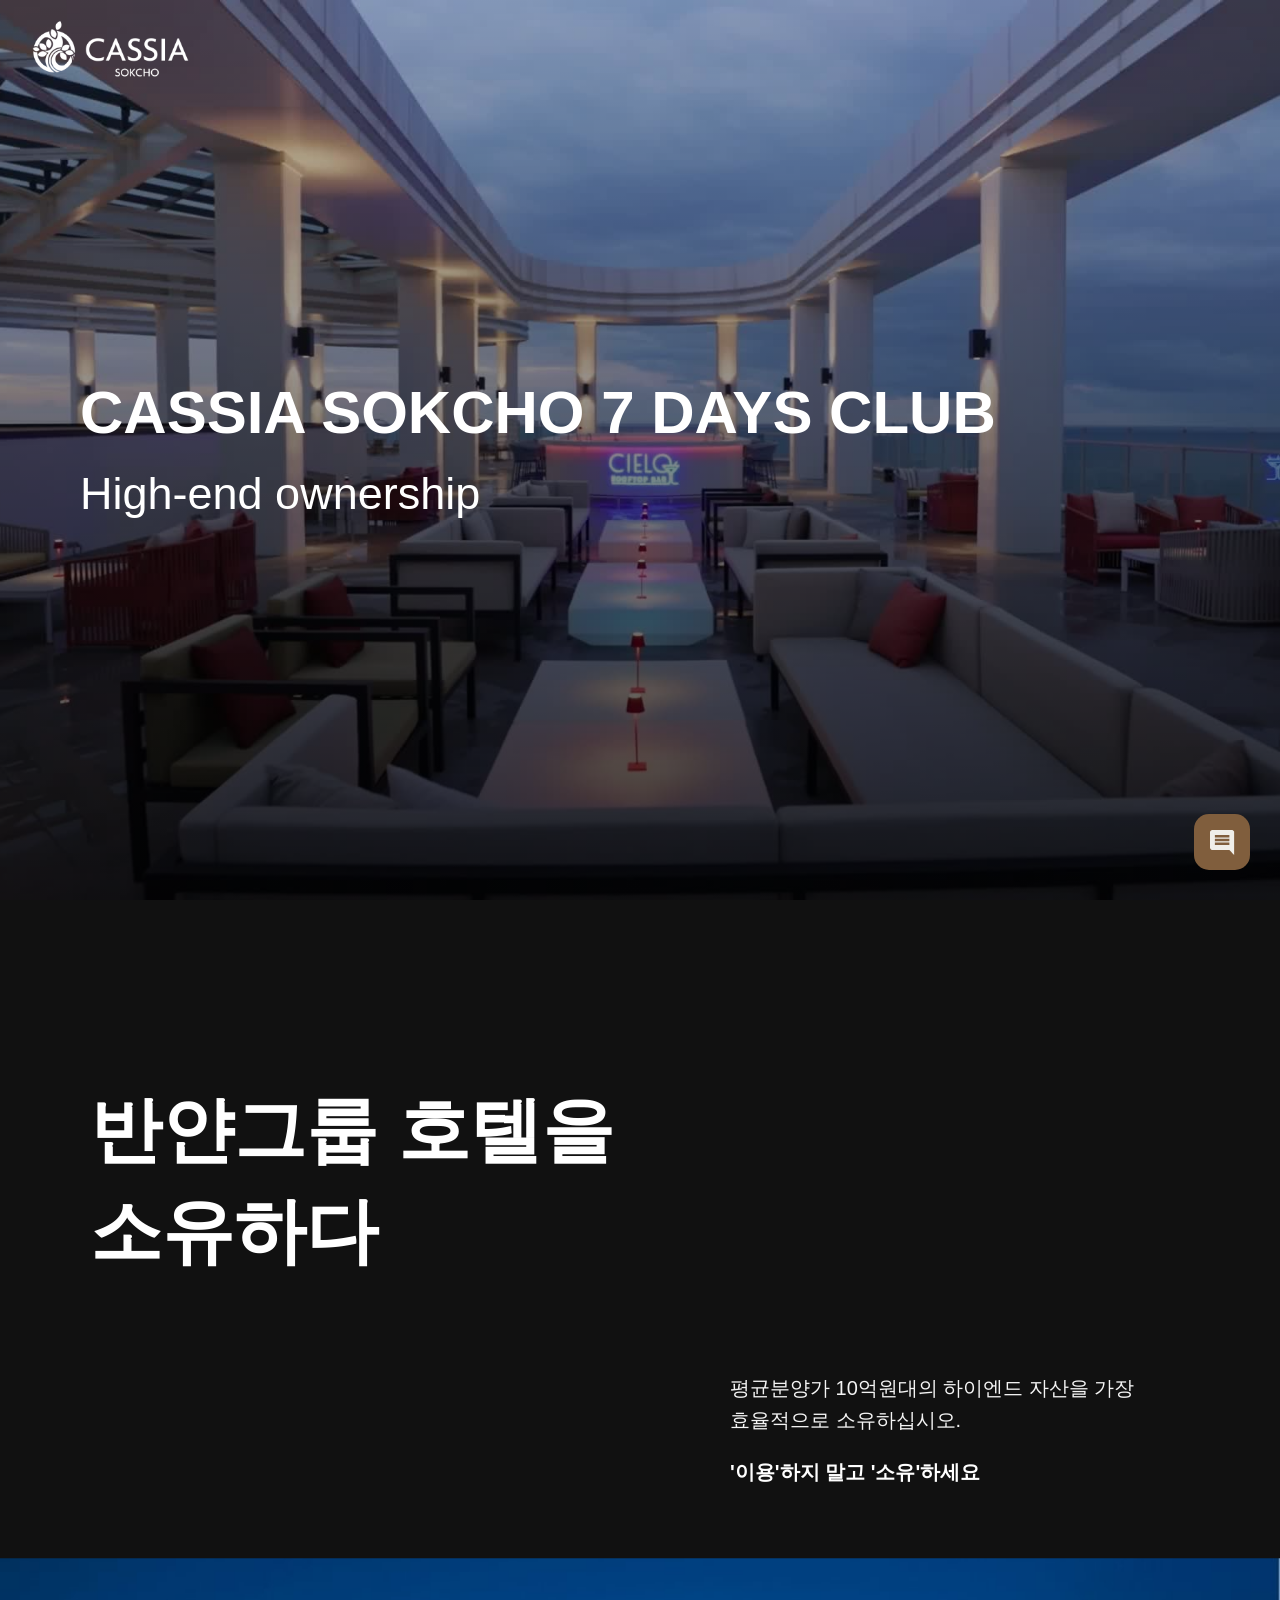
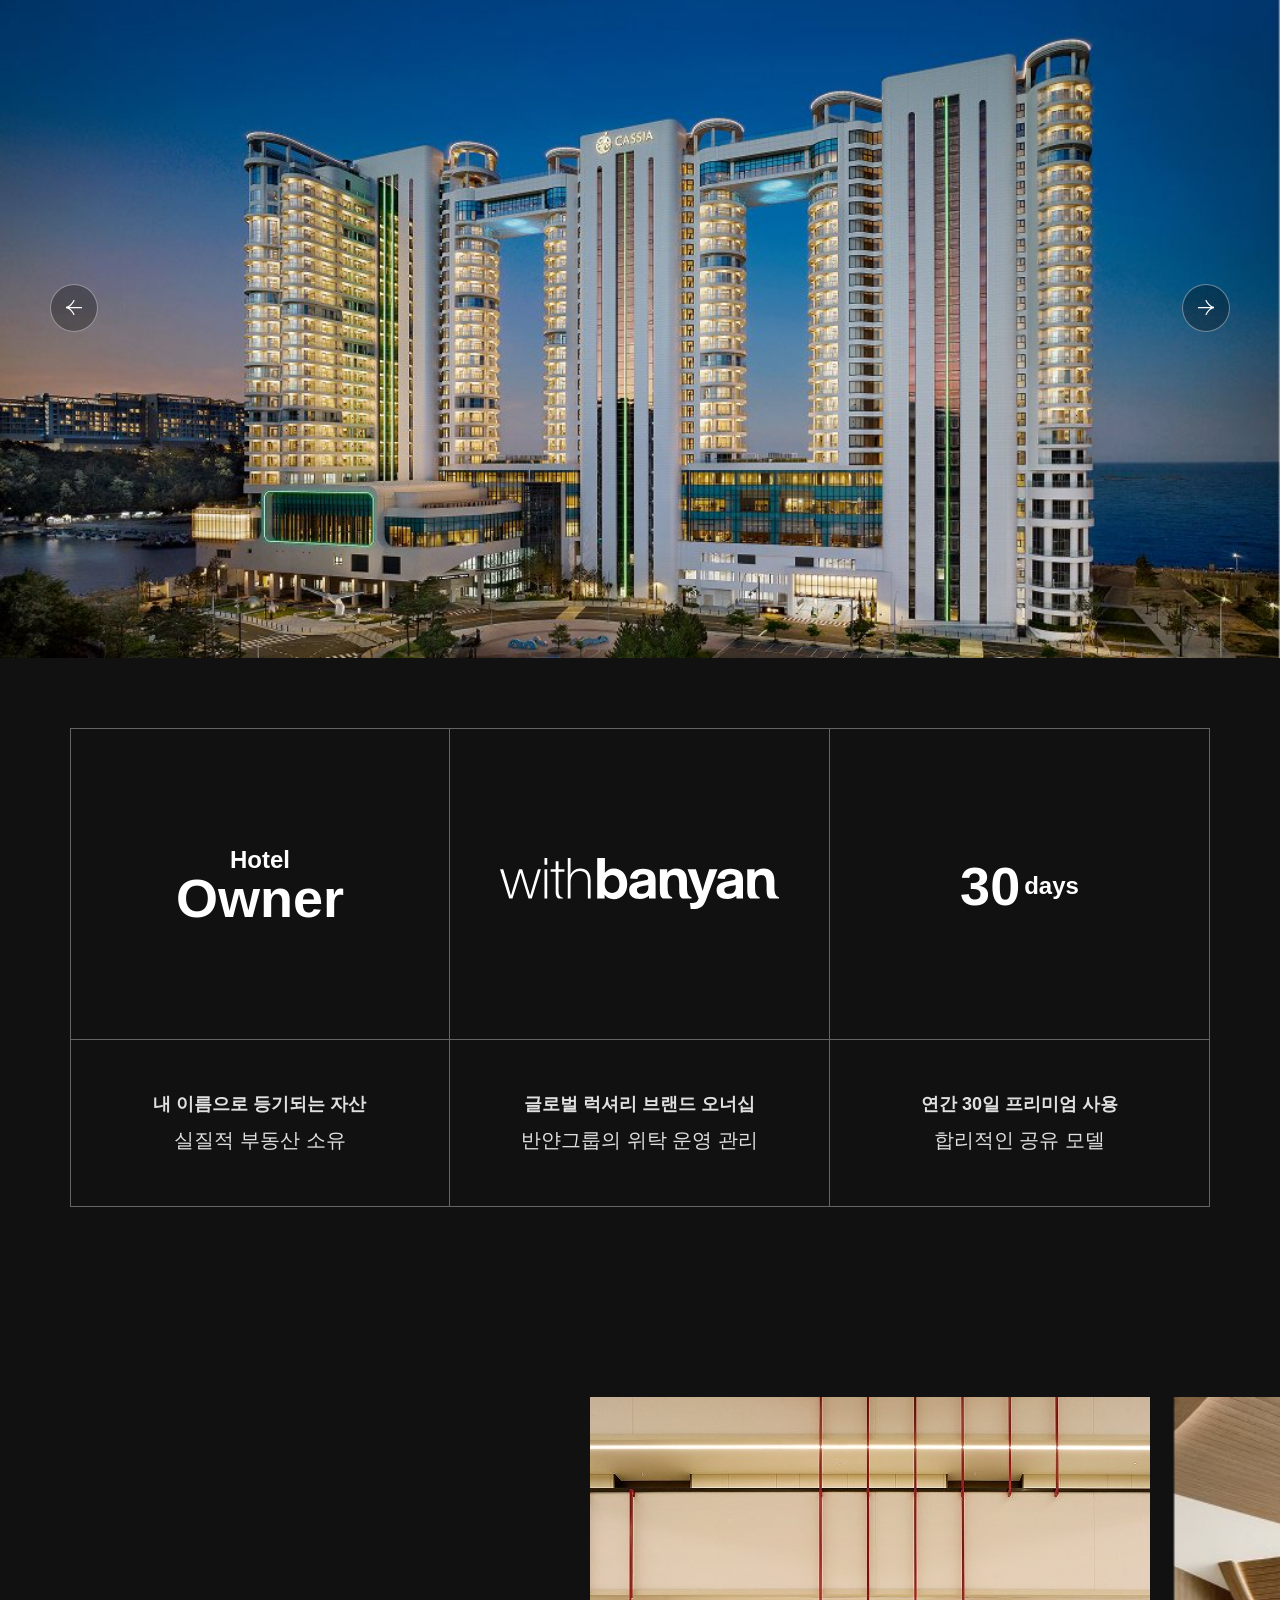
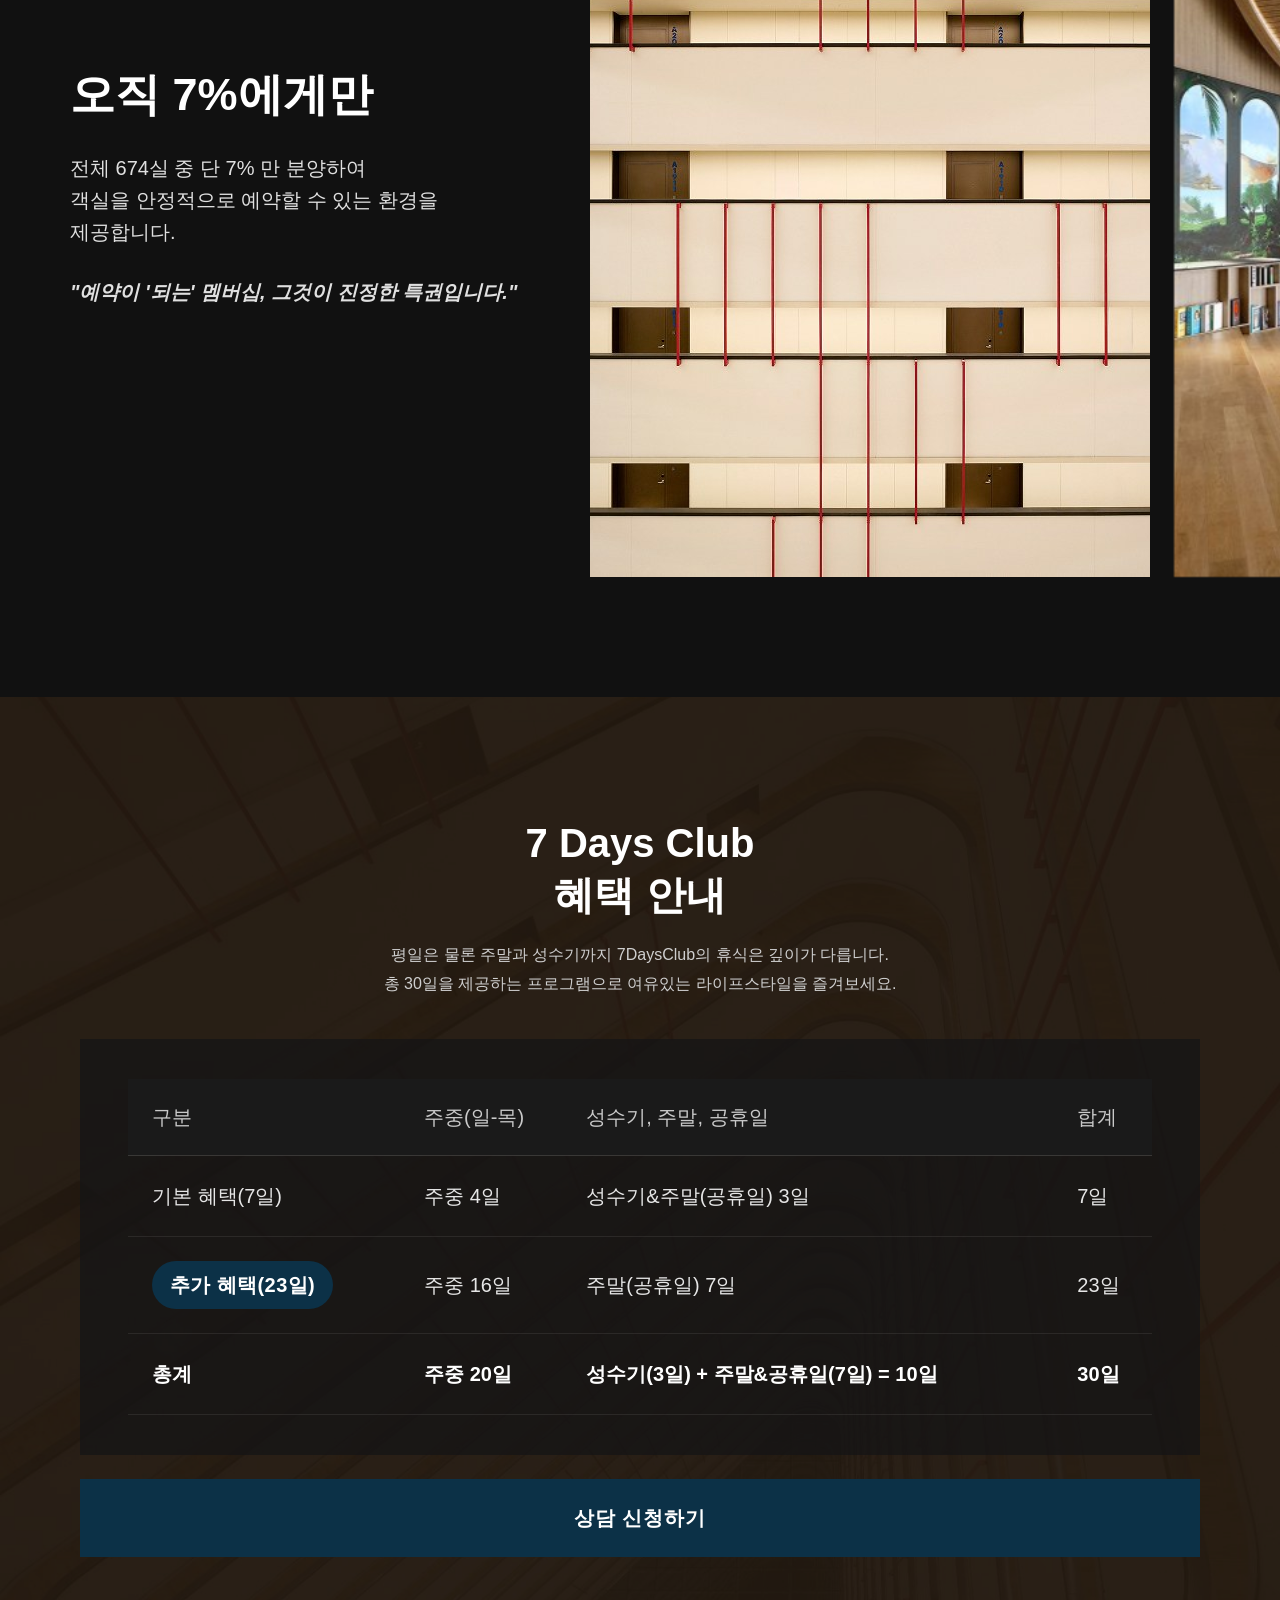
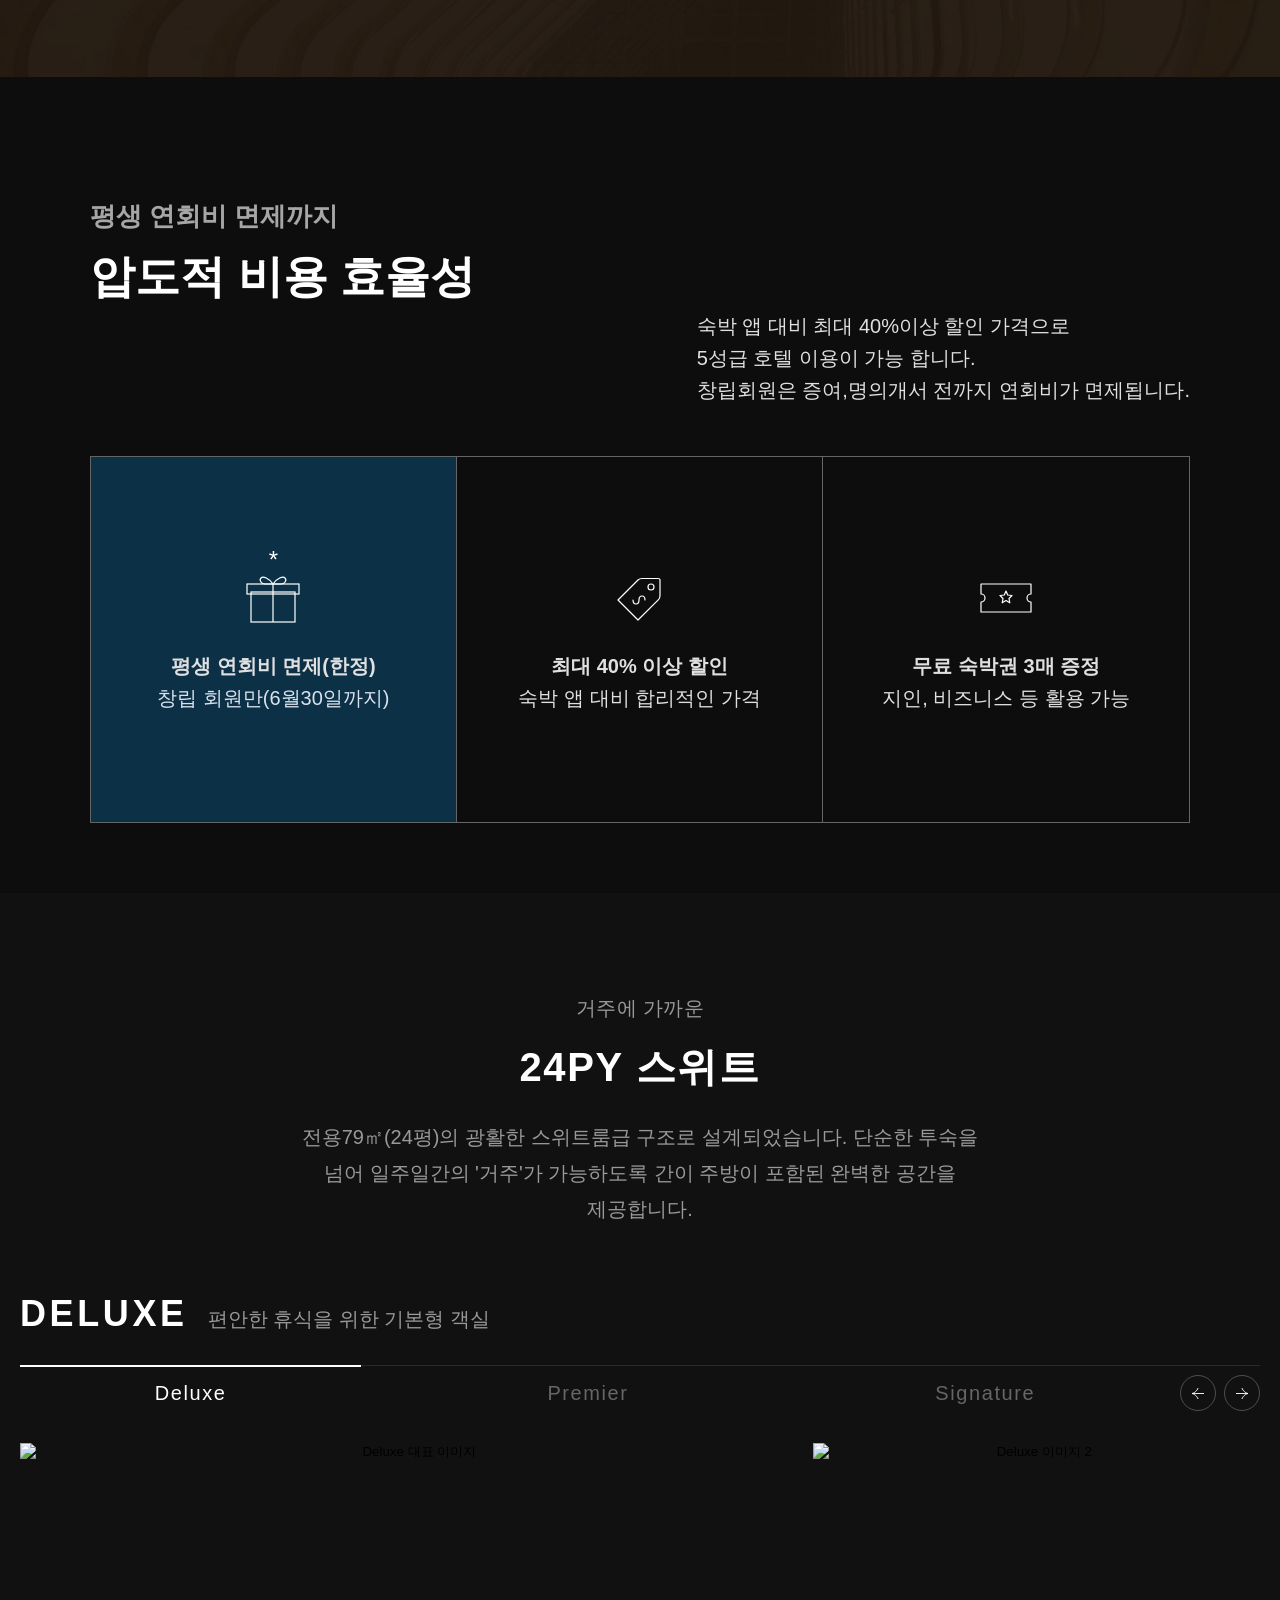
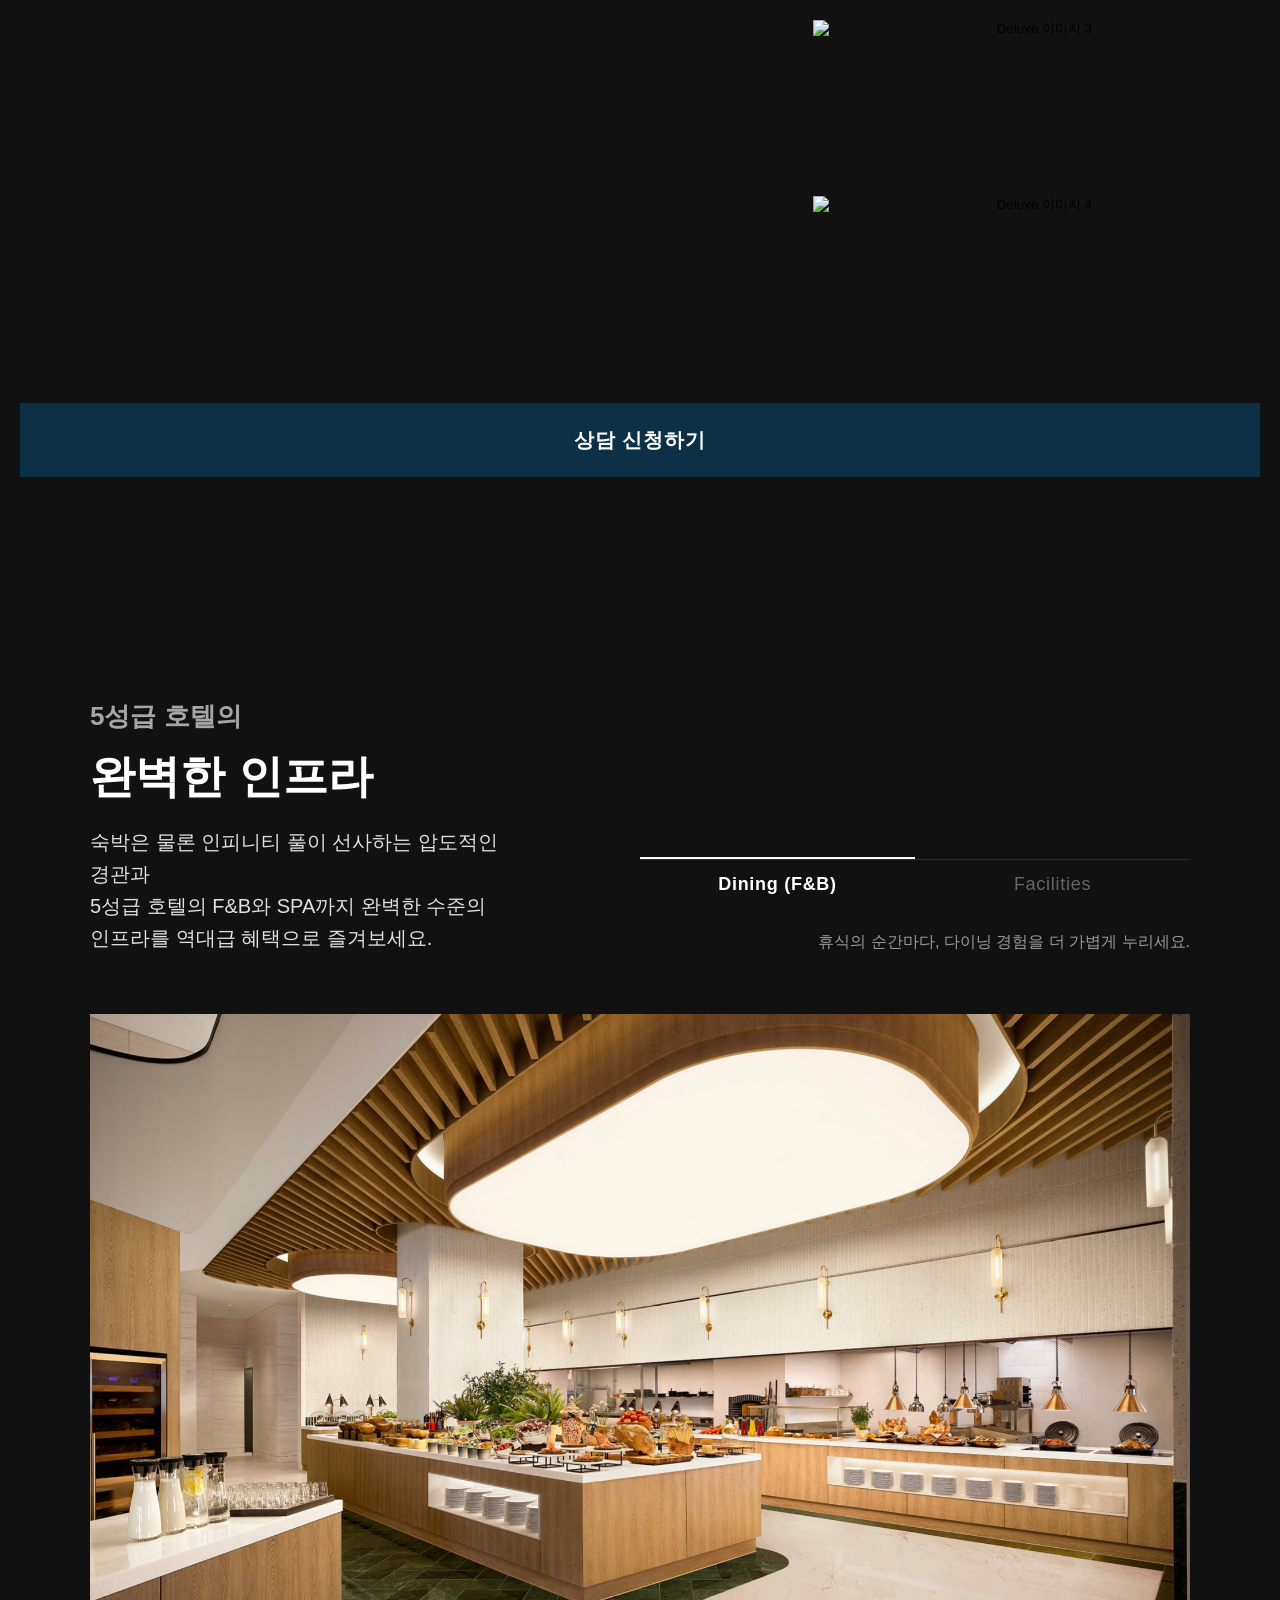
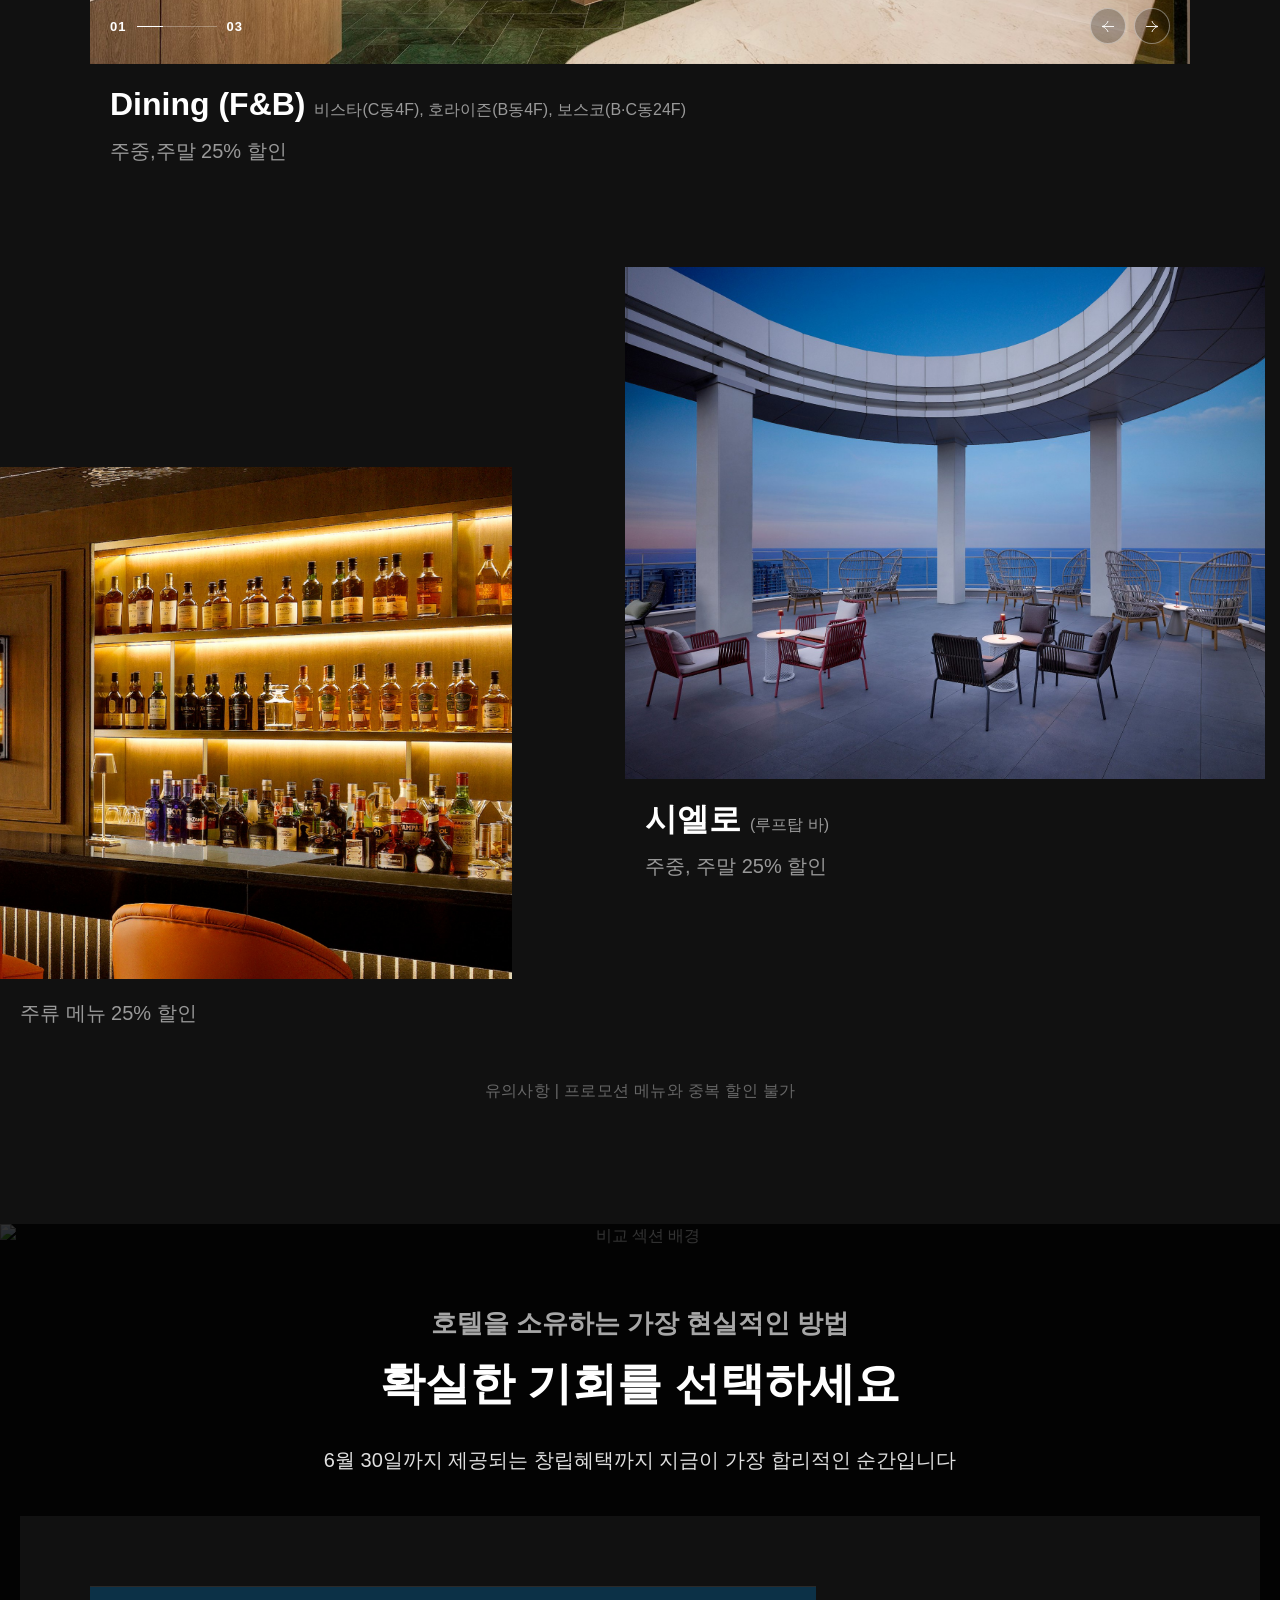
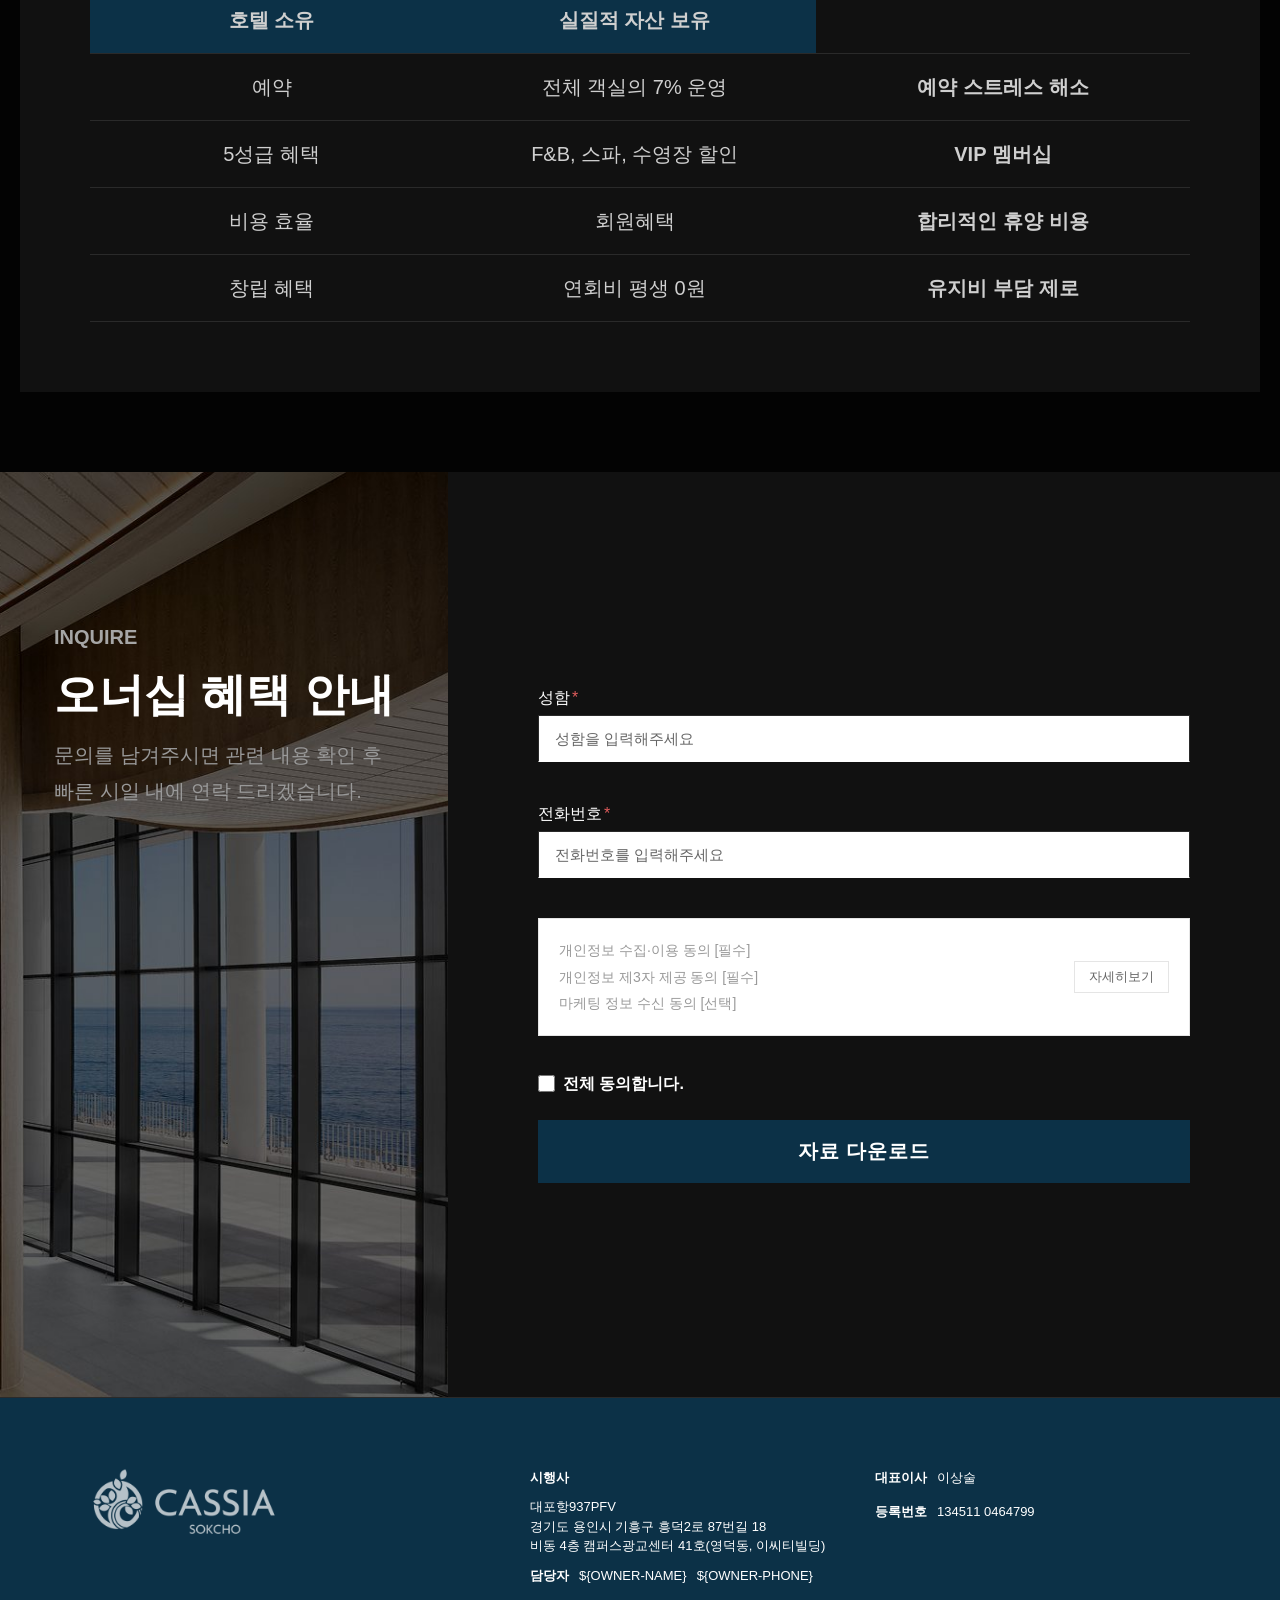
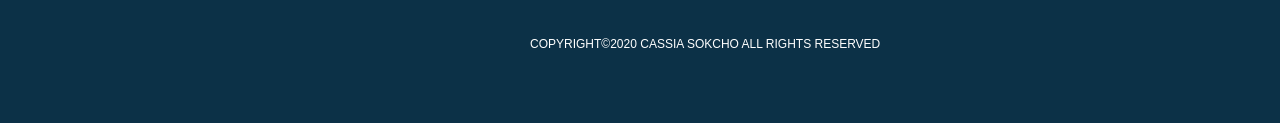
==== commit de04f462: "겹치는 문구 삭제" ====
--- a/casiasokcho-landing-a/index.html
+++ b/casiasokcho-landing-a/index.html
@@ -57,7 +57,7 @@
           <h2 data-editable="false" data-uid="home-ct-txt-4" class="sec-title">반얀그룹 호텔을<br>소유하다</h2>
           <div class="intro-text-body">
             <p data-editable="false" data-uid="home-ct-txt-5" class="intro-sub">
-              평균분양가 10억원대의 하이엔드 자산을 가장 효율적으로 소유하십시오. '이용'하지 말고 '소유'하세요.
+              평균분양가 10억원대의 하이엔드 자산을 가장 효율적으로 소유하십시오.
             </p>
             <p data-editable="false" data-uid="home-ct-txt-6" class="intro-sub2">
               '이용'하지 말고 '소유'하세요
--- a/casiasokcho-landing-a/css/style.css
+++ b/casiasokcho-landing-a/css/style.css
@@ -183,22 +183,6 @@
   gap: 48px;
 }
 
-.intro-box {
-  display: flex;
-  align-items: center;
-  justify-content: center;
-  position: absolute;
-  top: -50px;
-  left: 90px;
-  width: 190px;
-  height: 190px;
-  background: rgba(229, 229, 229, 1);
-  color: rgb(17, 17, 17);
-  font-size: 32px;
-  font-weight: 700;
-  line-height: 130%;
-}
-
 .intro-text {
   position: relative;
   flex: 1;
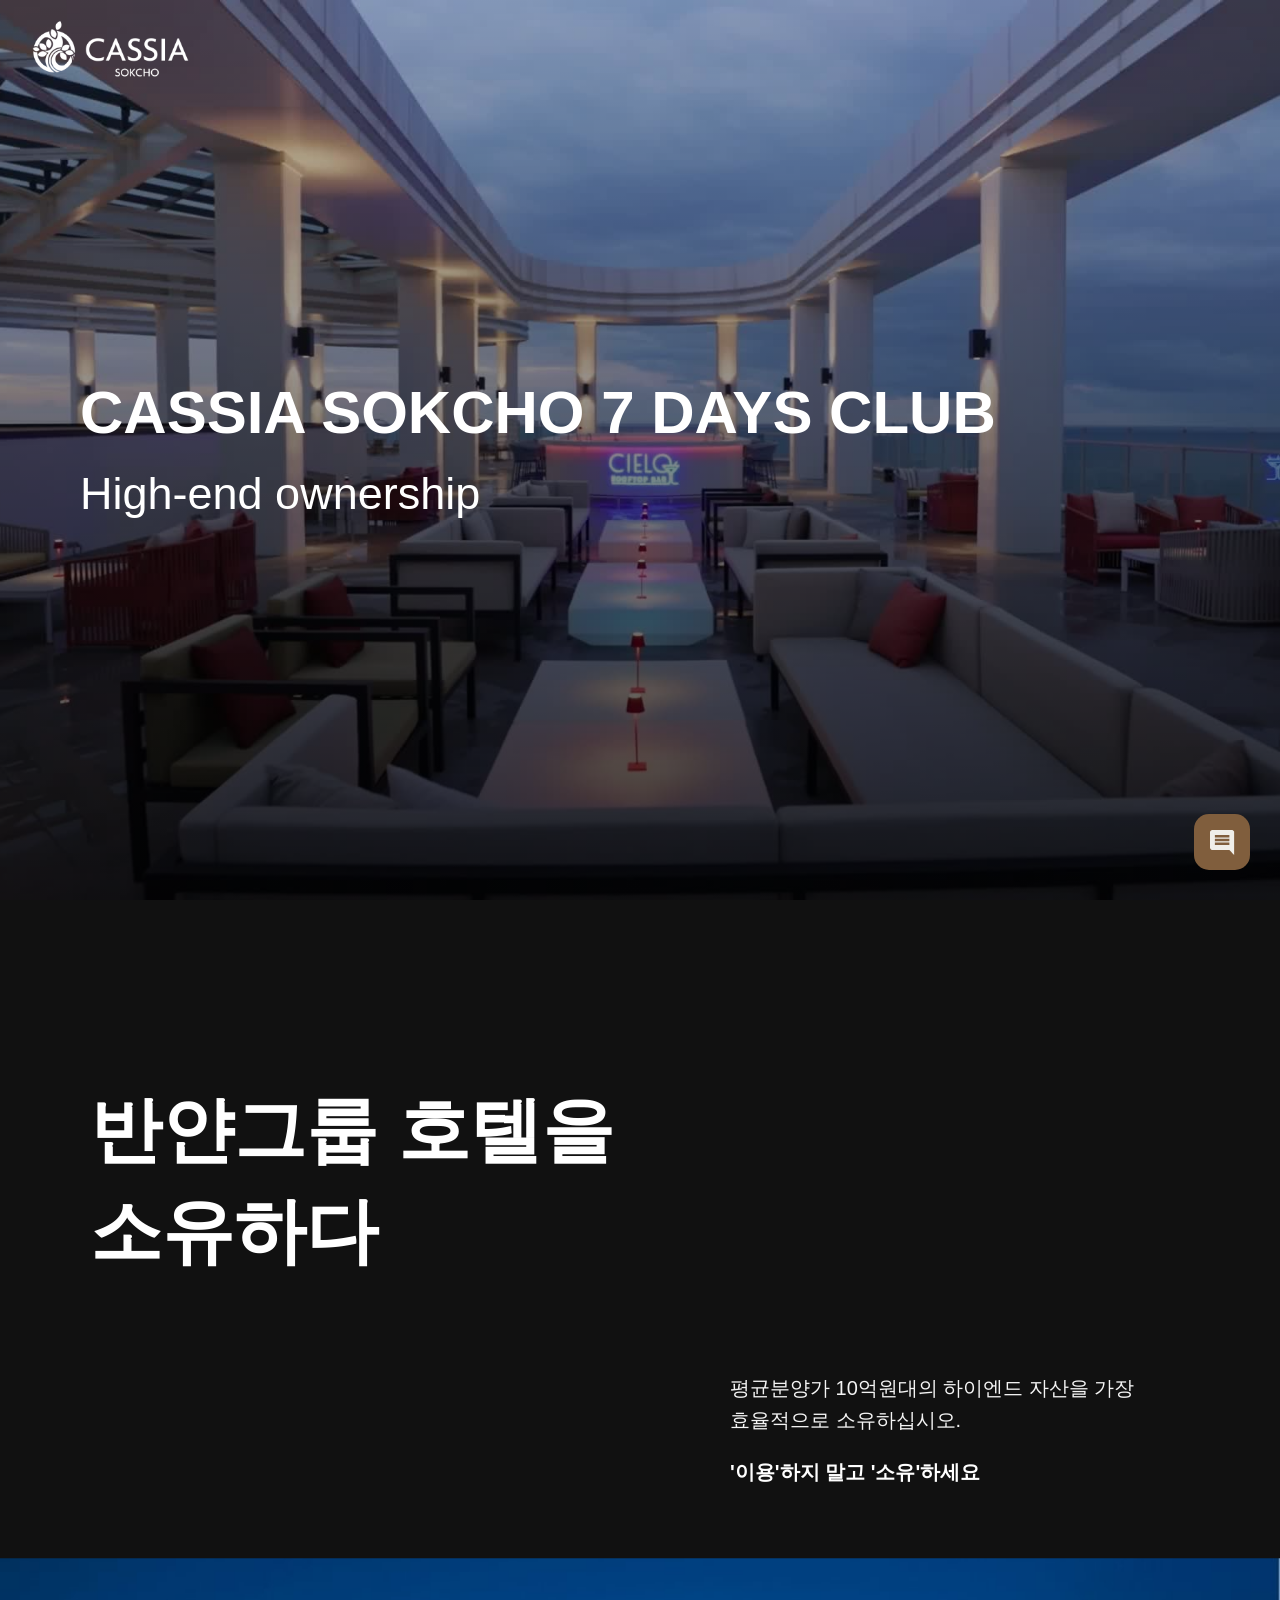
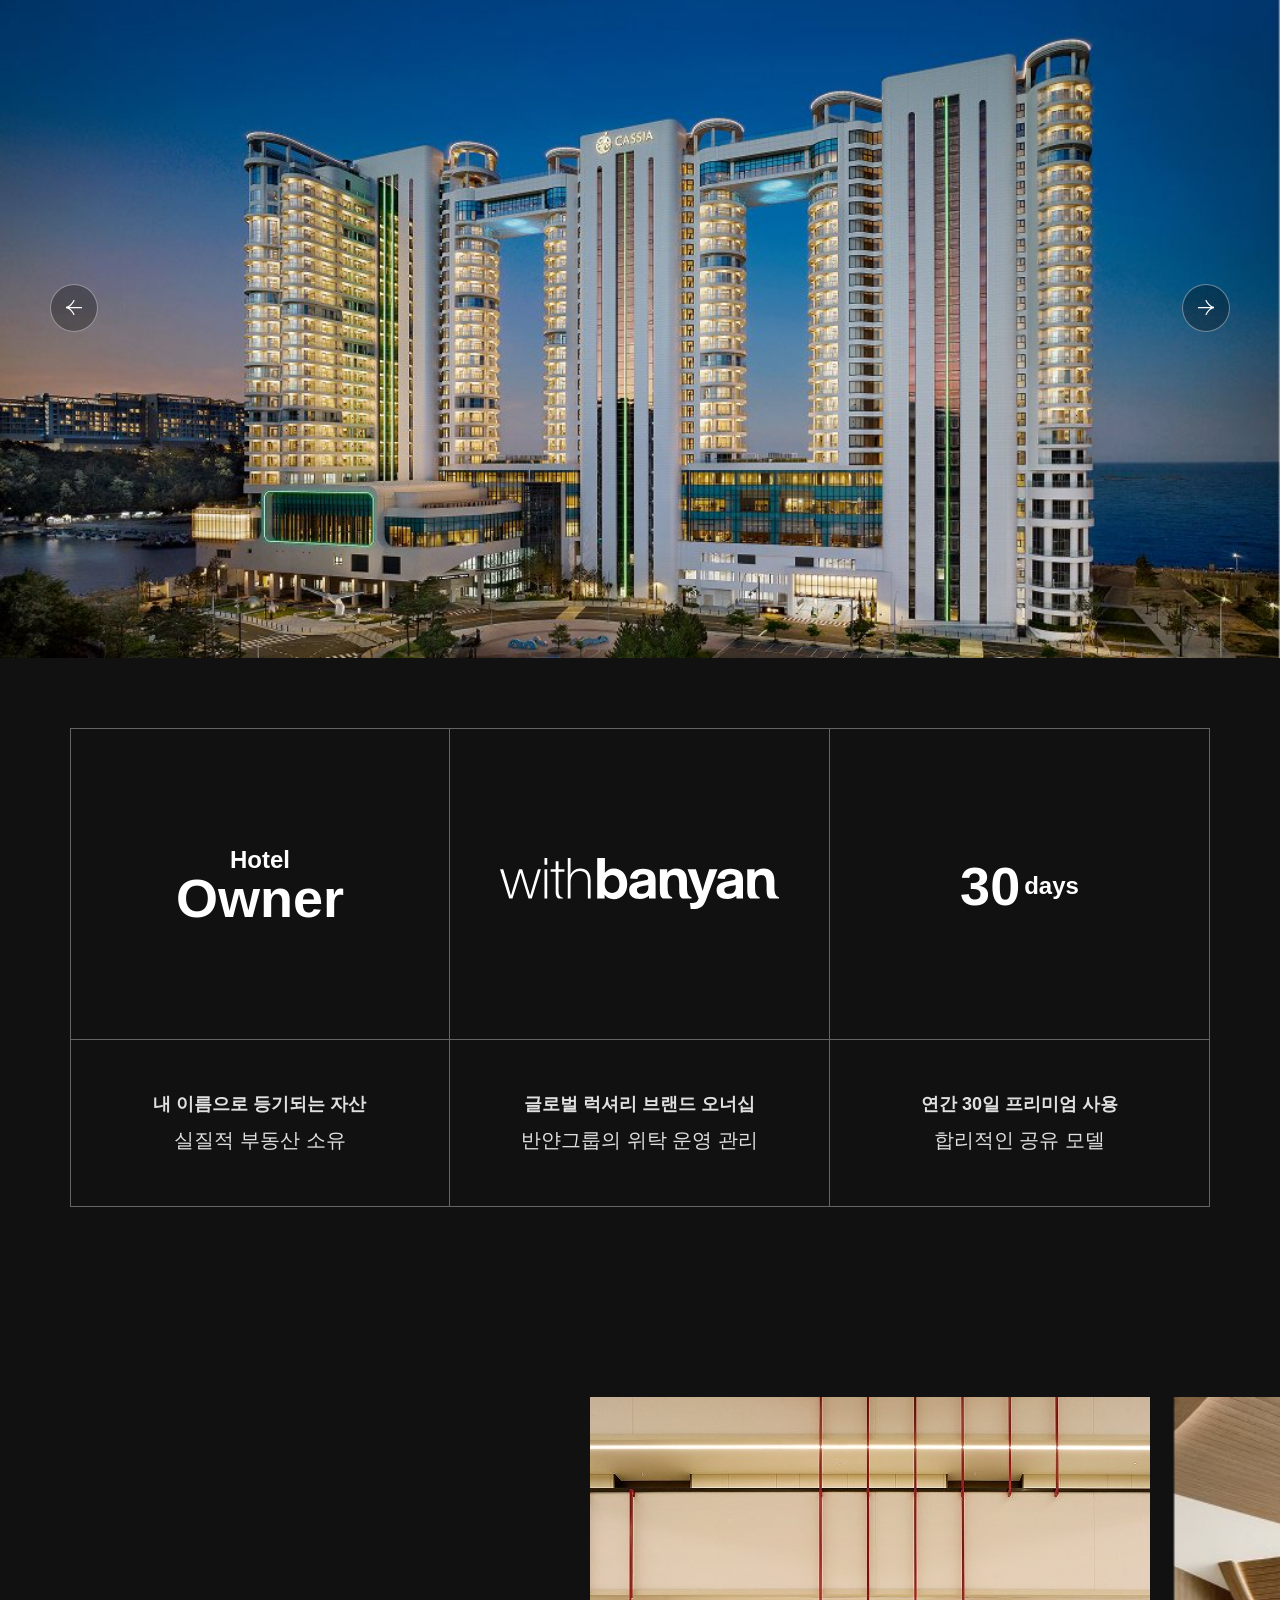
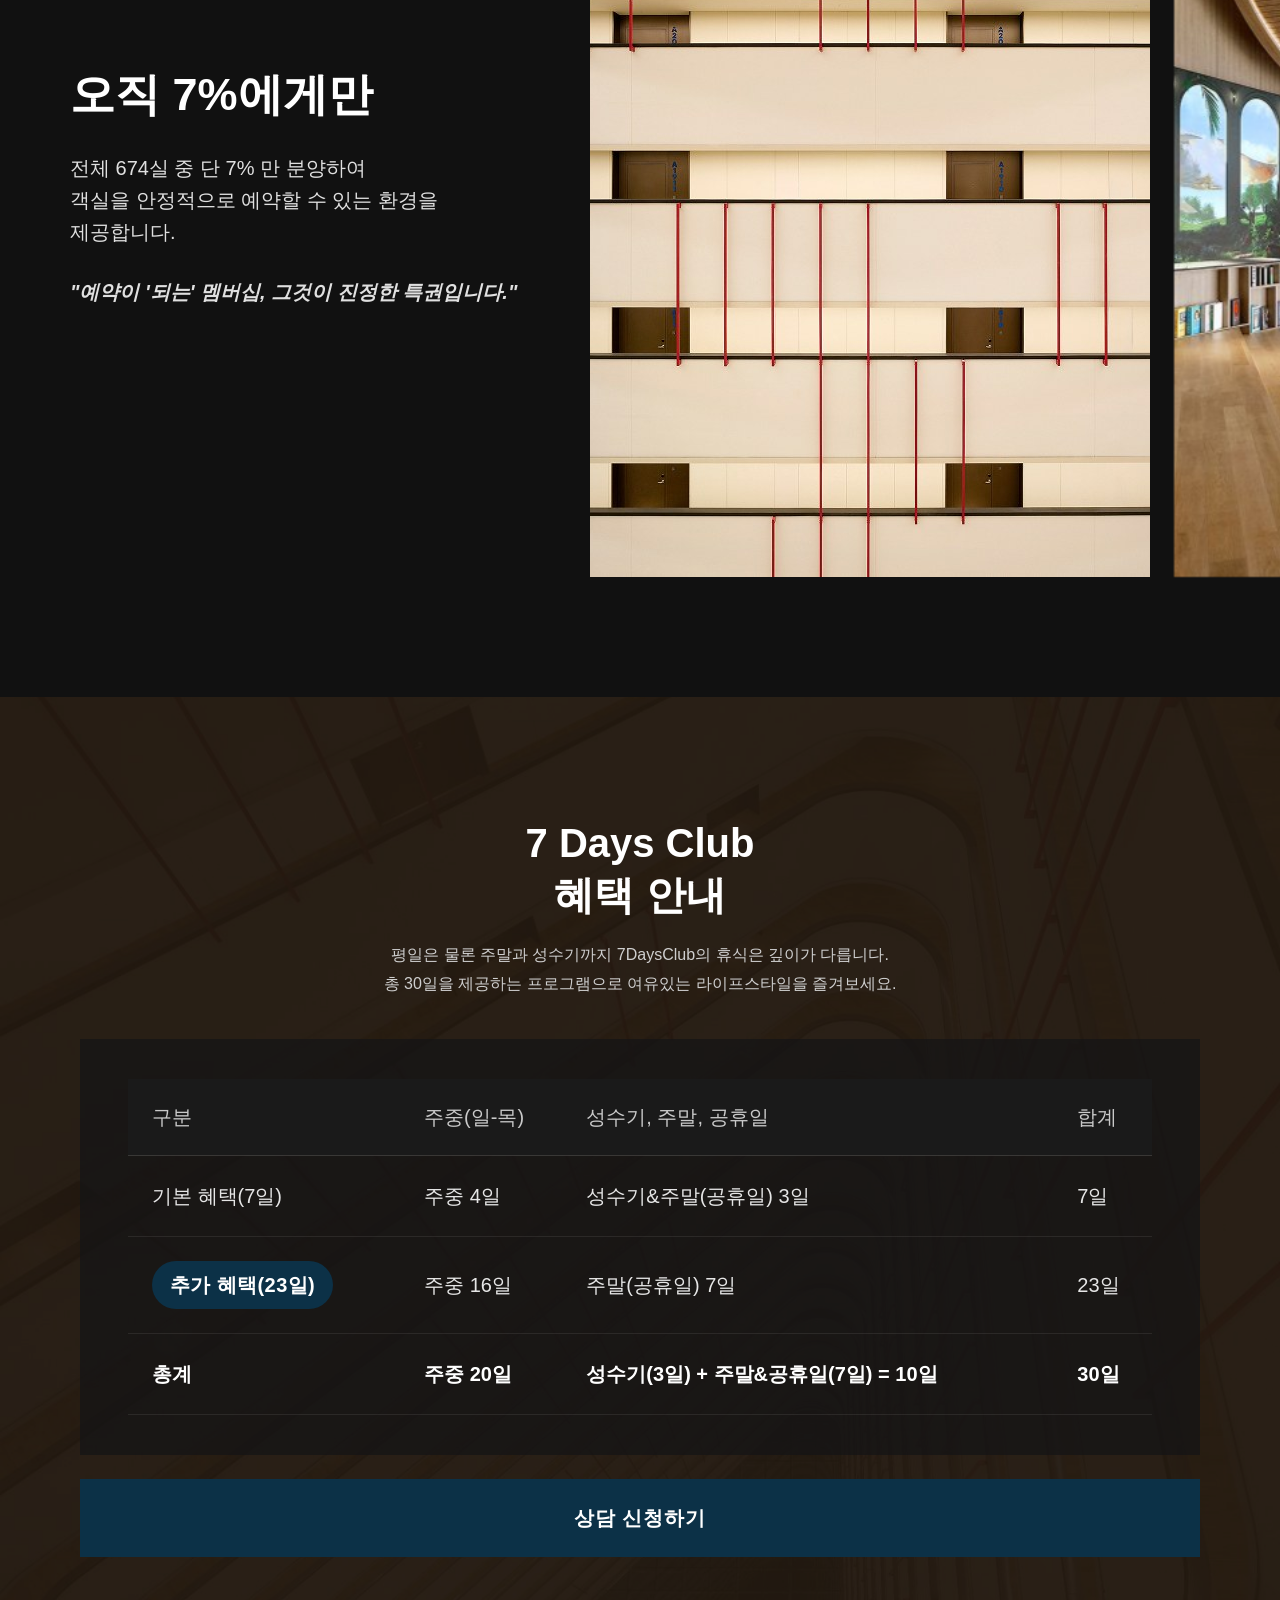
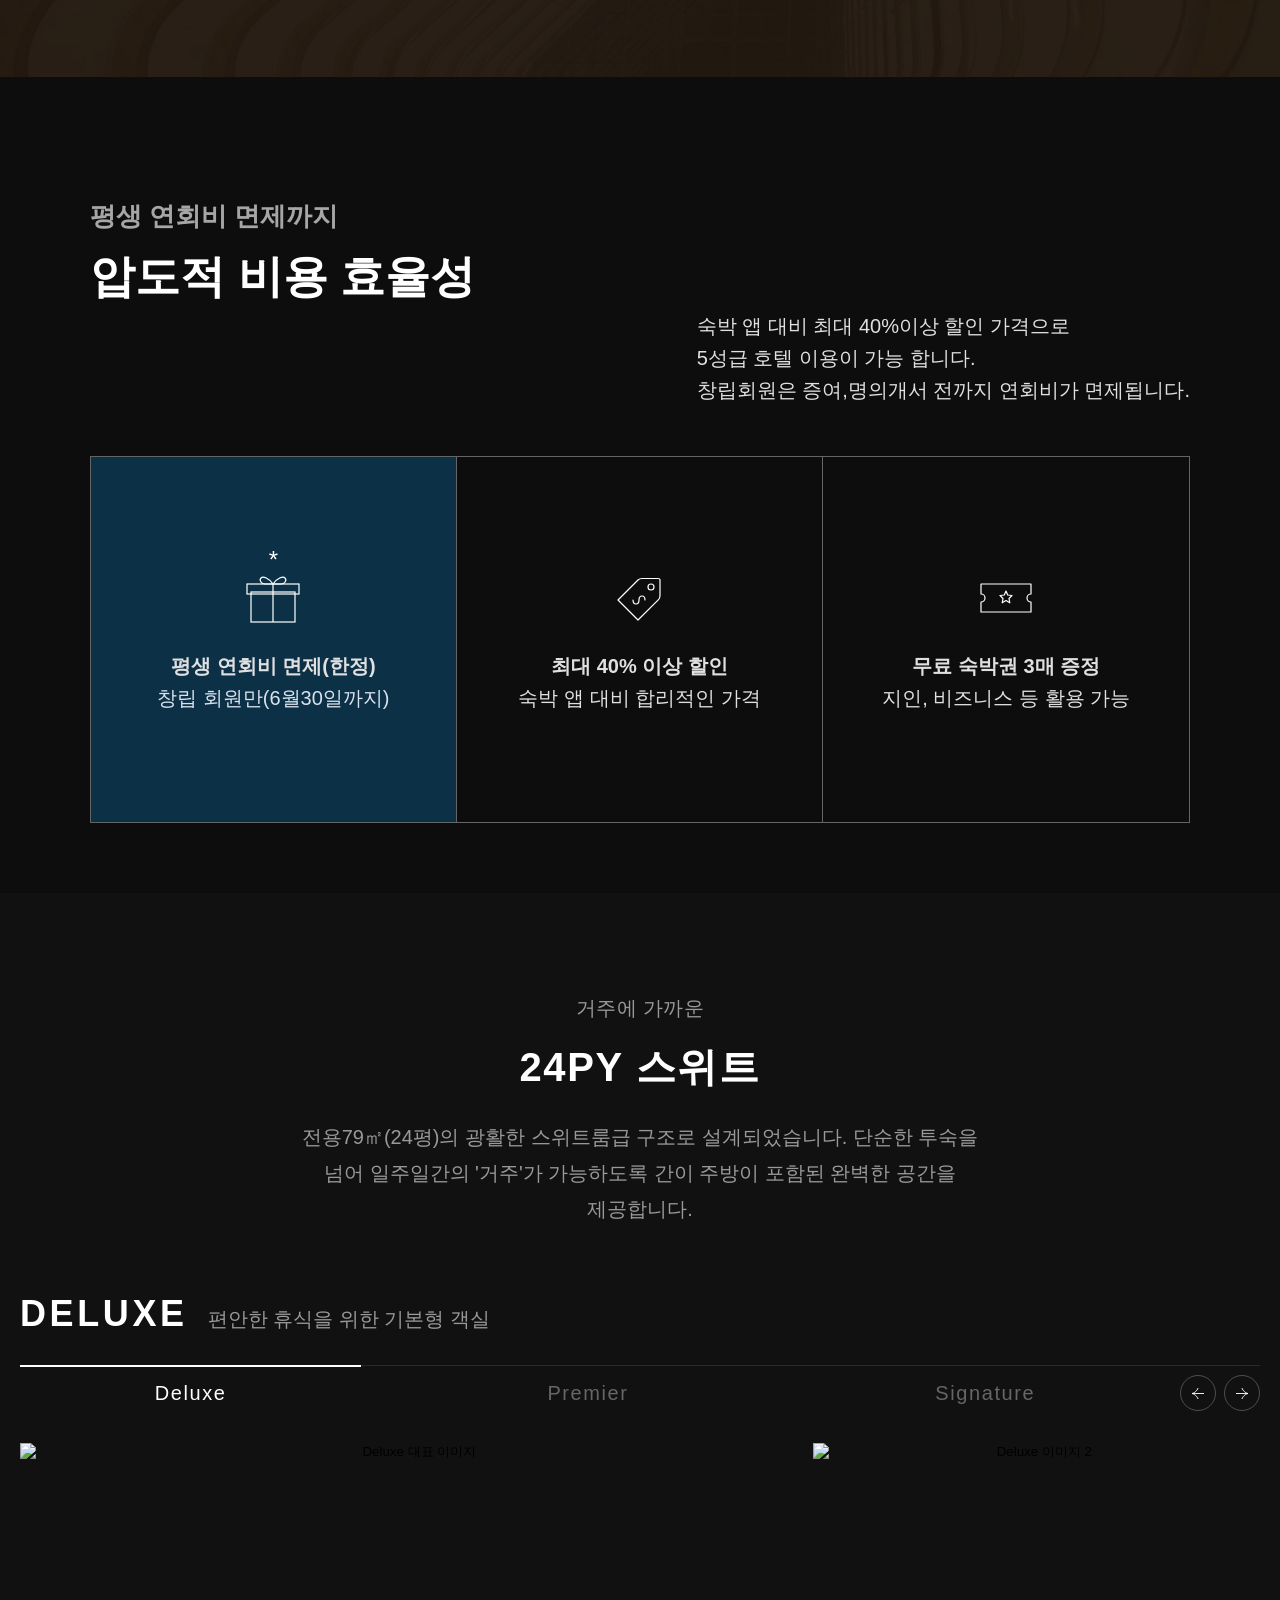
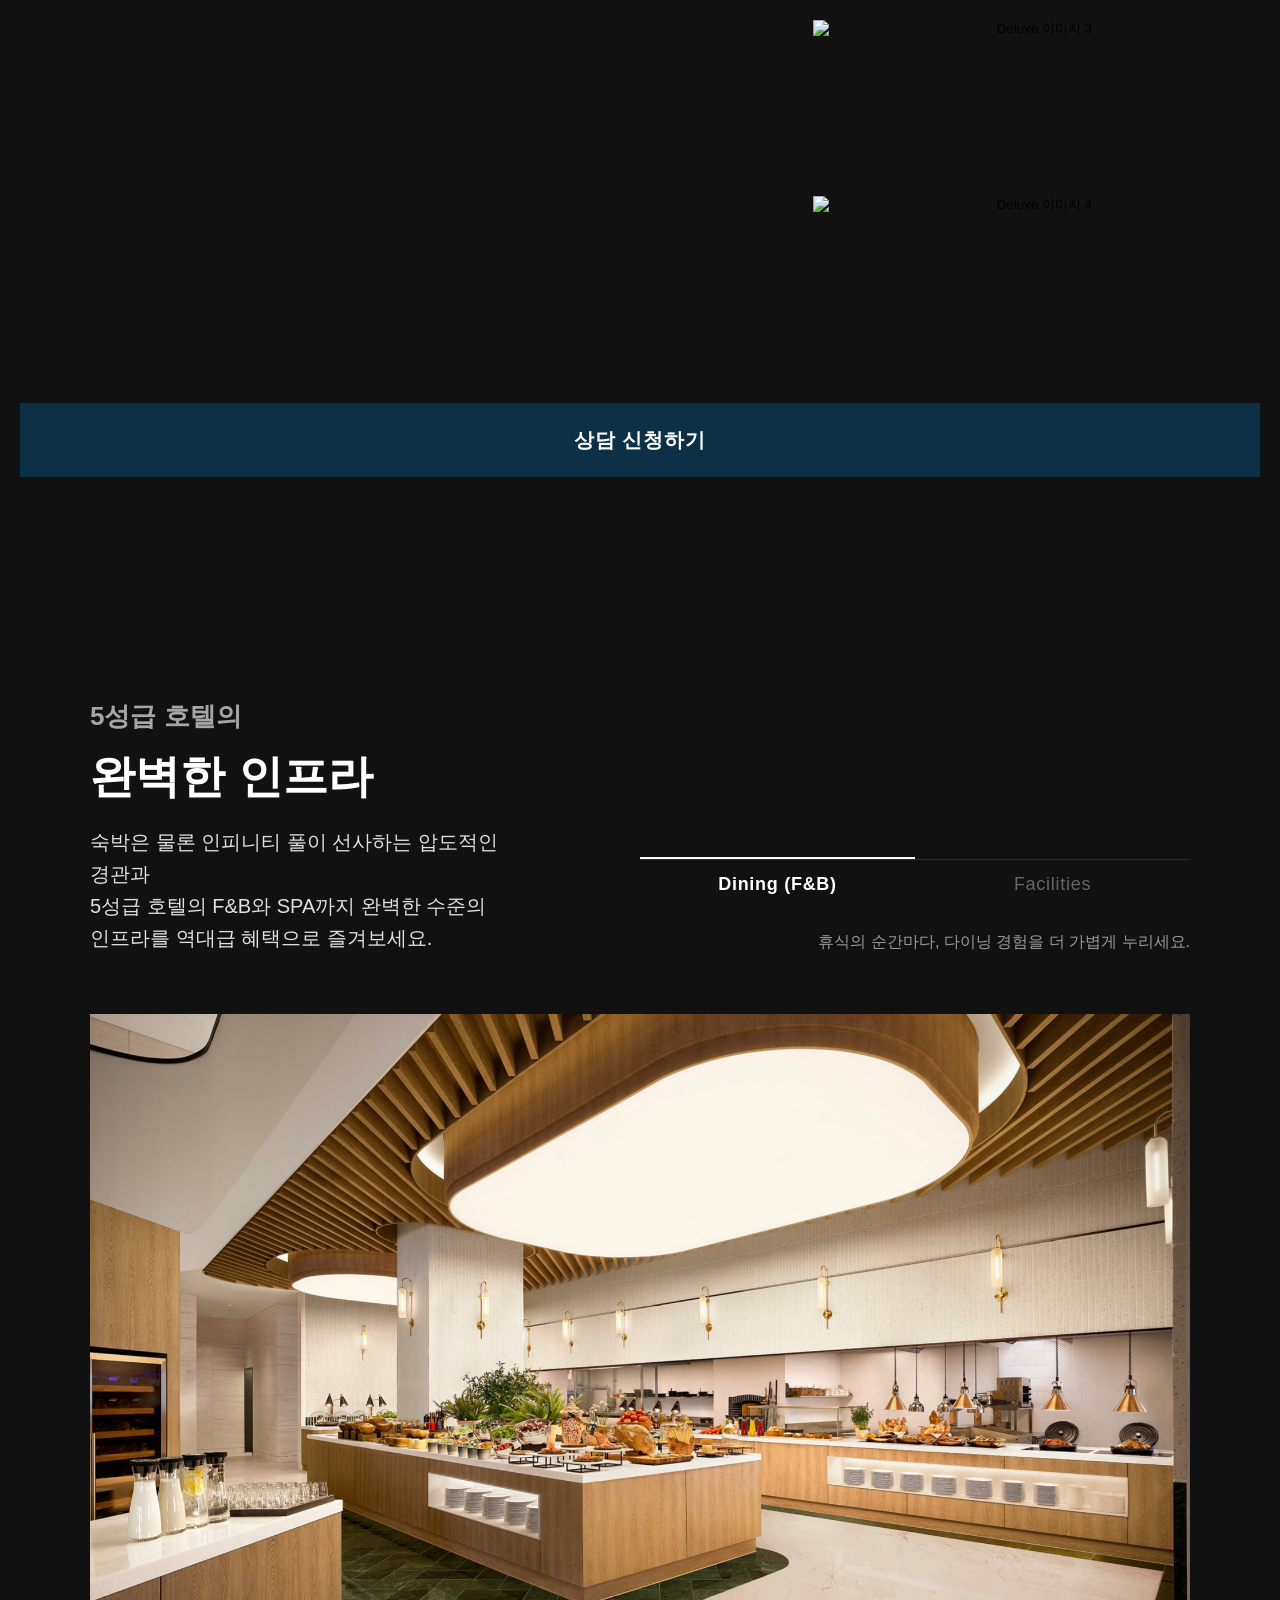
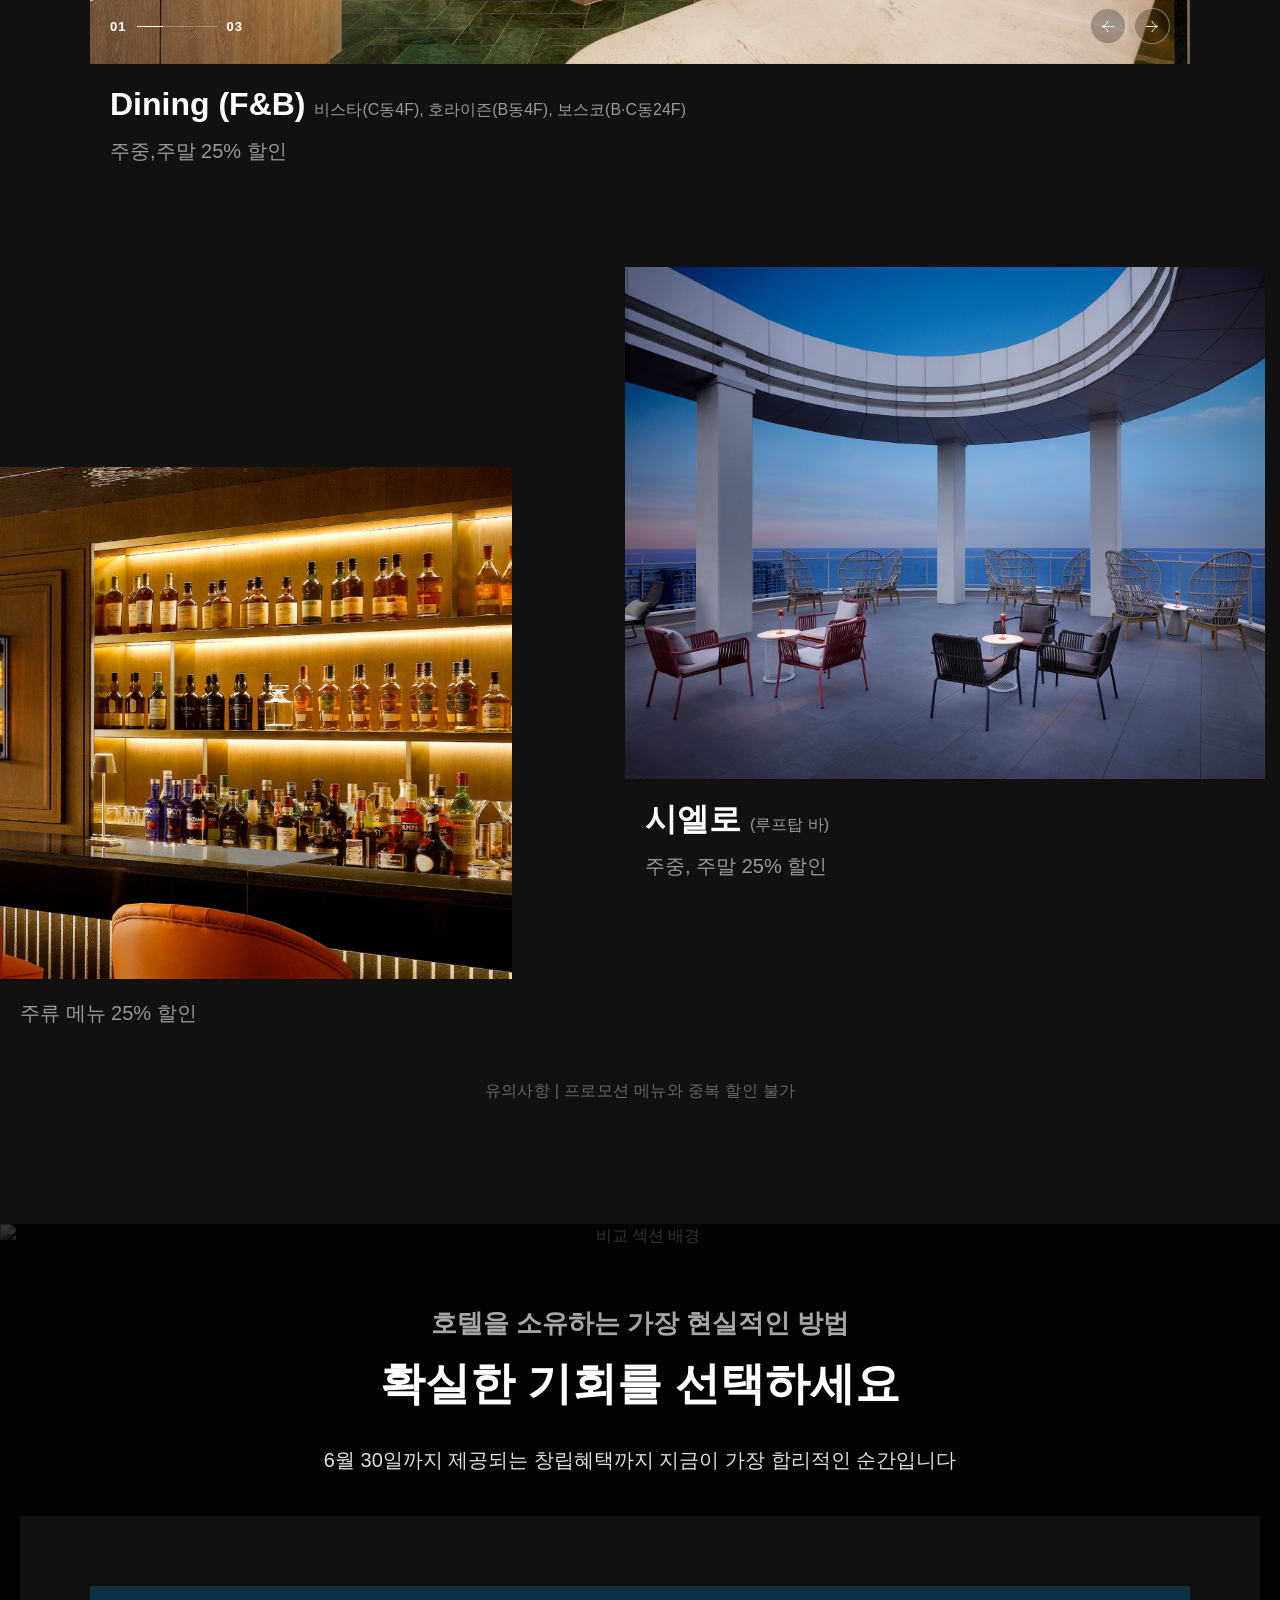
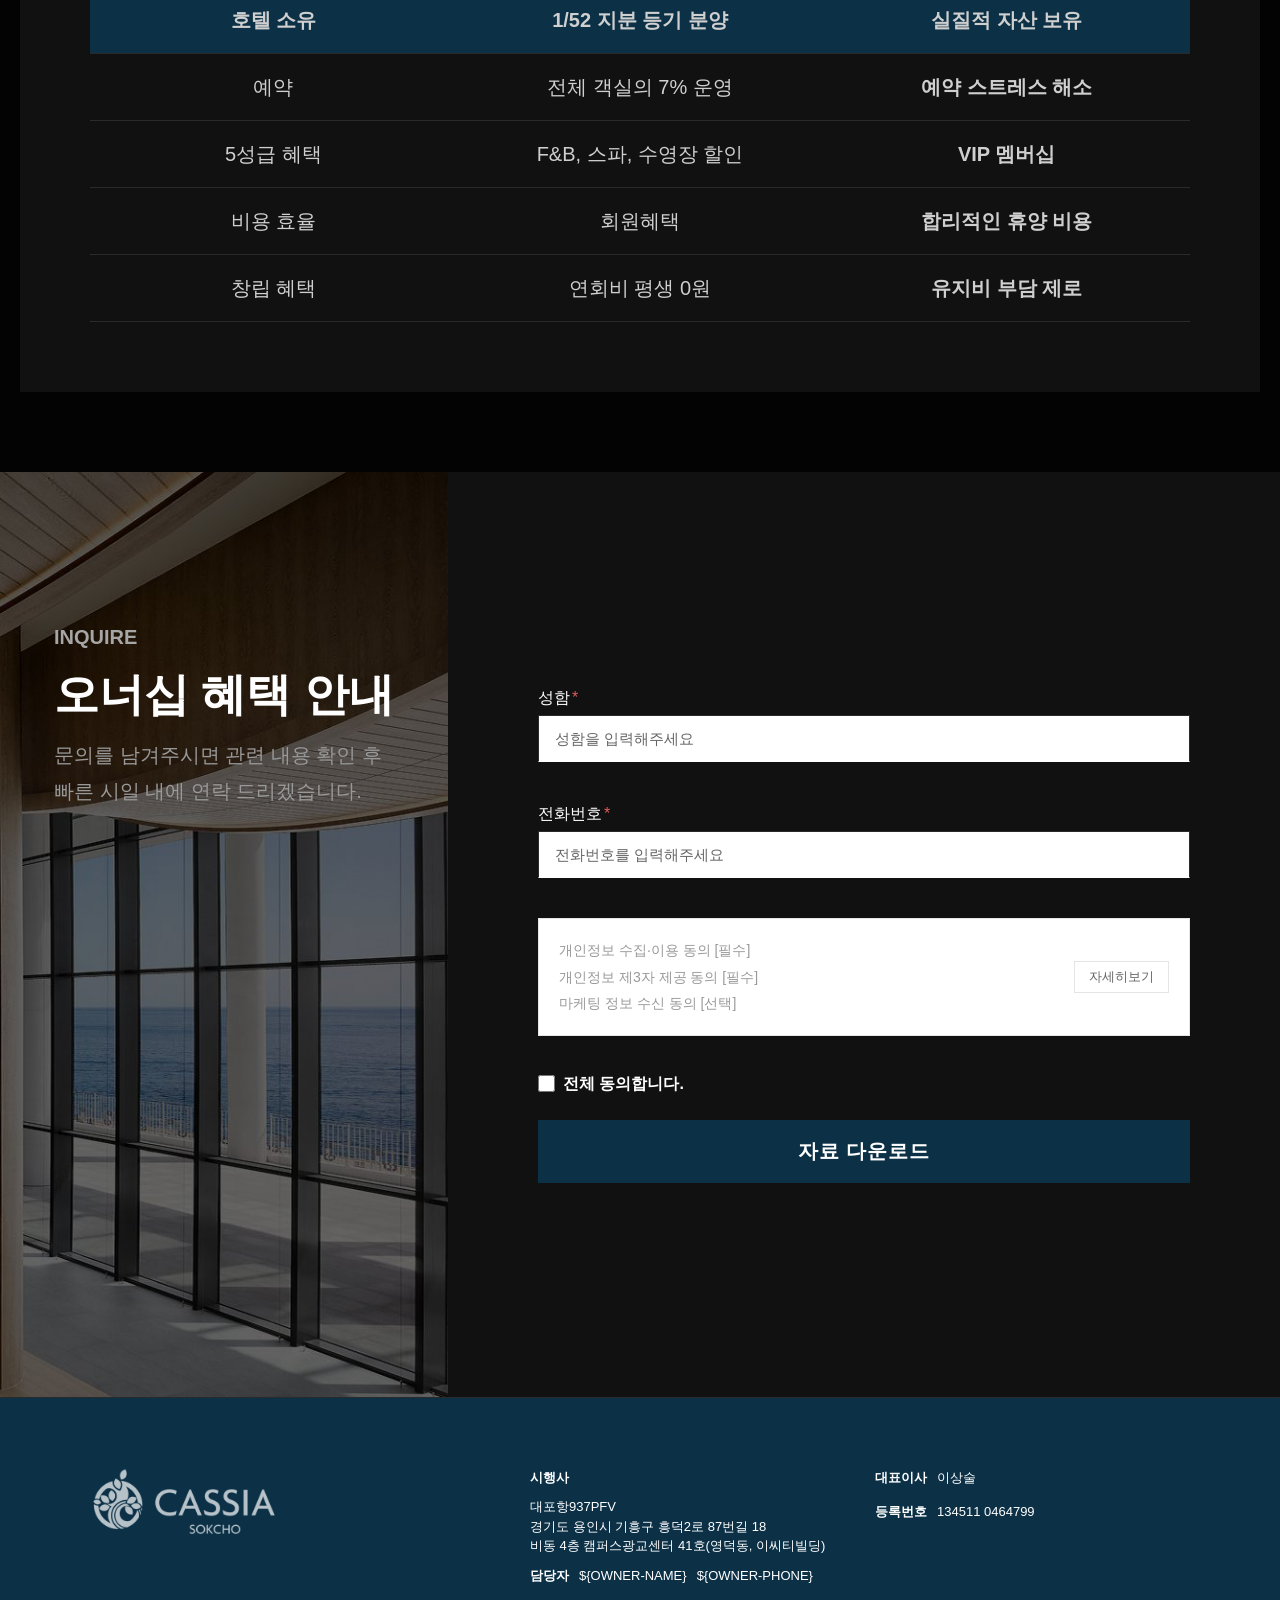
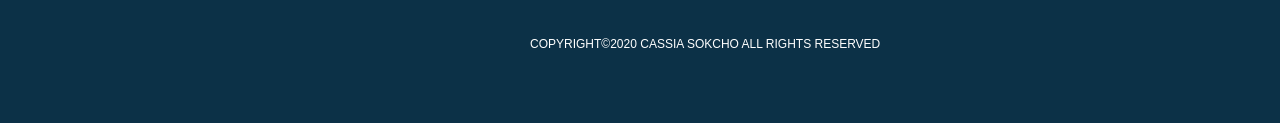
==== commit 4e77c0aa: "빠진 문구 재입력" ====
--- a/casiasokcho-landing-a/index.html
+++ b/casiasokcho-landing-a/index.html
@@ -575,6 +575,7 @@
             <thead>
               <tr>
                 <th data-editable="false" class="col-highlight">호텔 소유</th>
+                <th data-editable="false" class="col-highlight">1/52 지분 등기 분양</th>
                 <th data-editable="false" class="col-highlight">실질적 자산 보유</th>
               </tr>
             </thead>
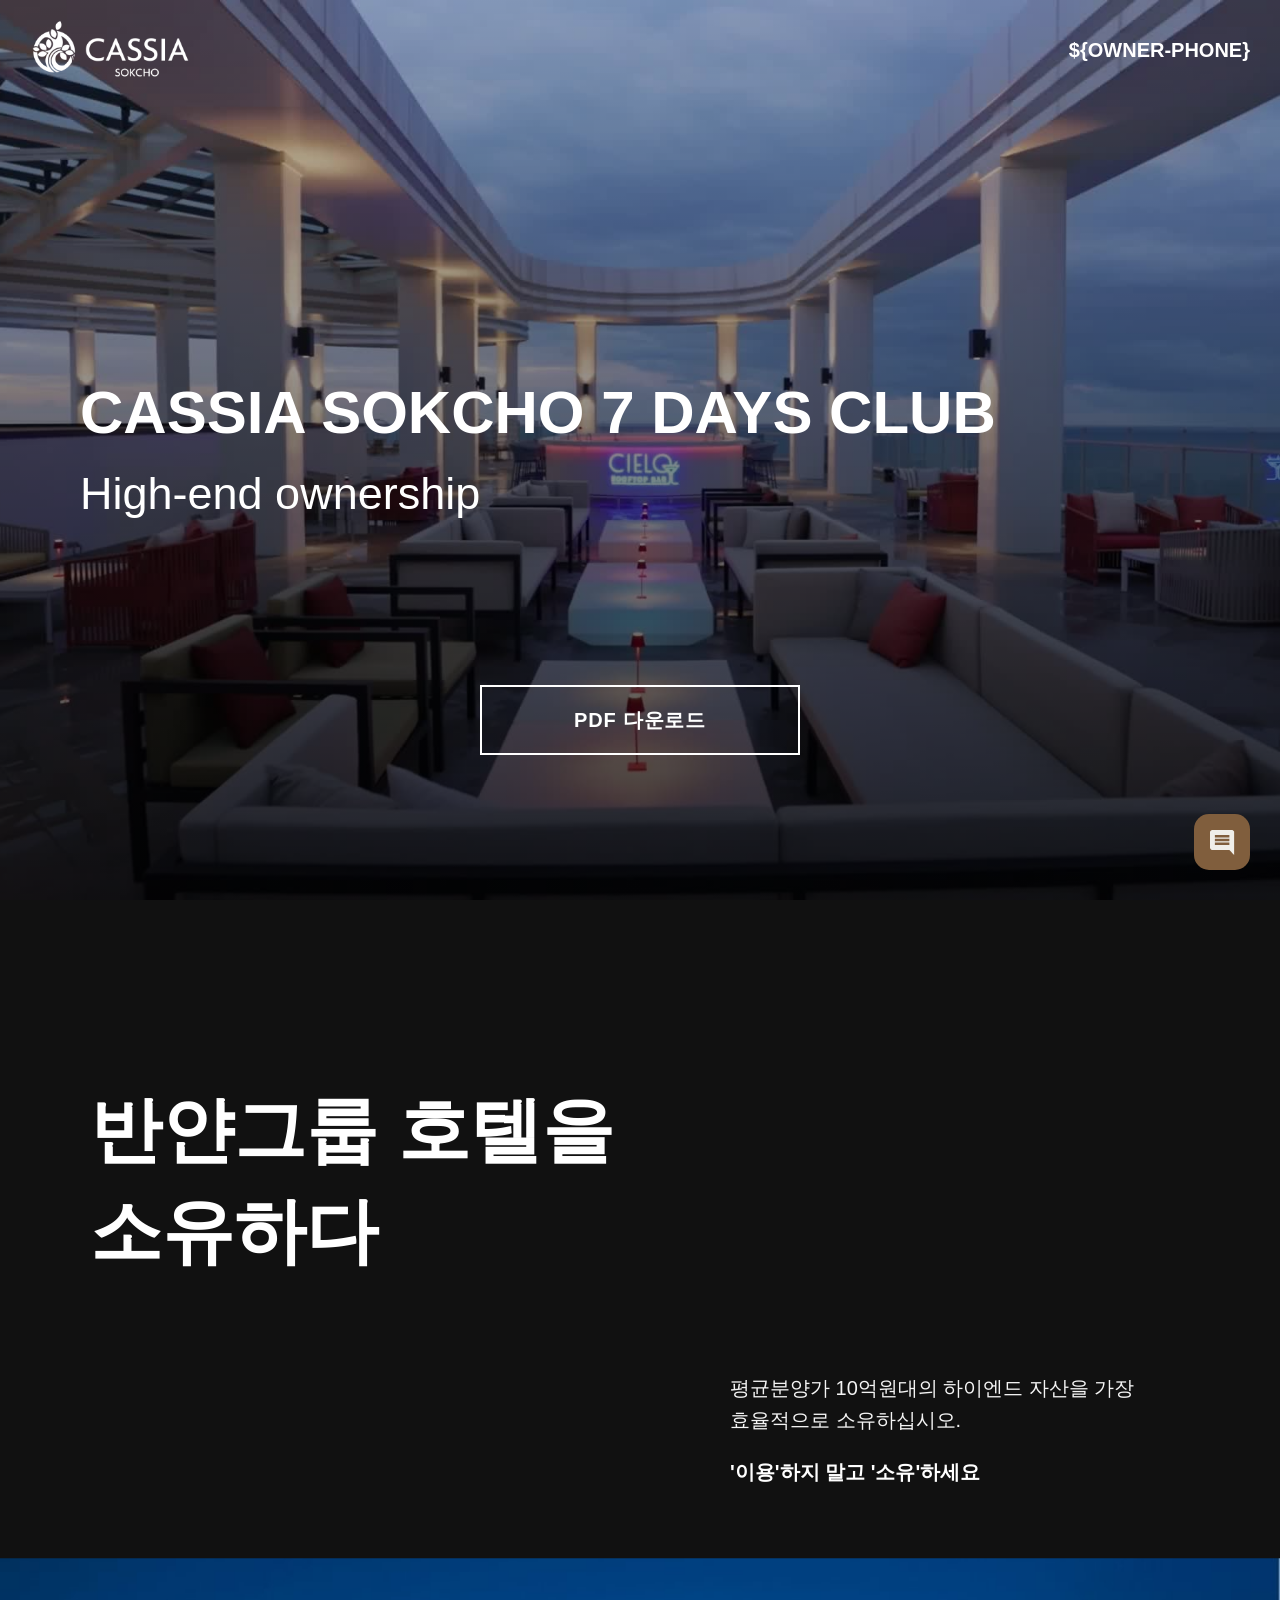
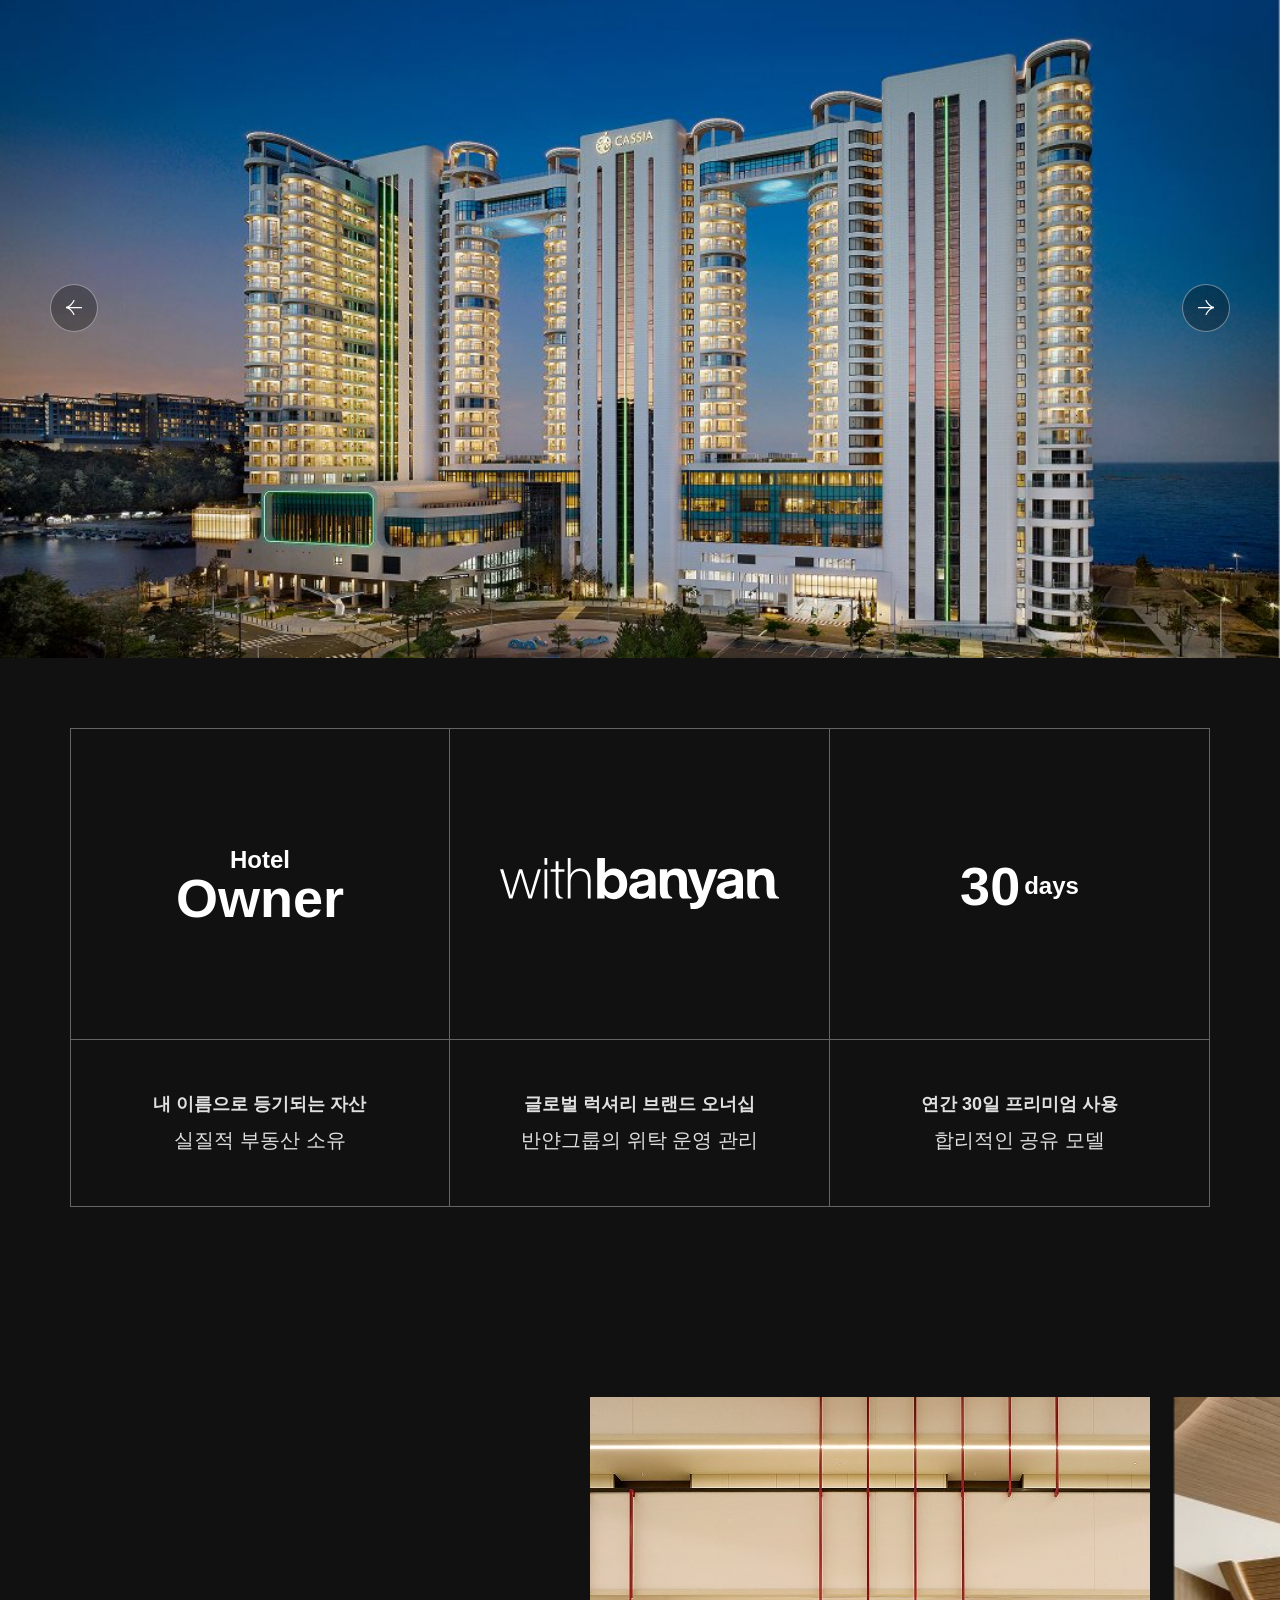
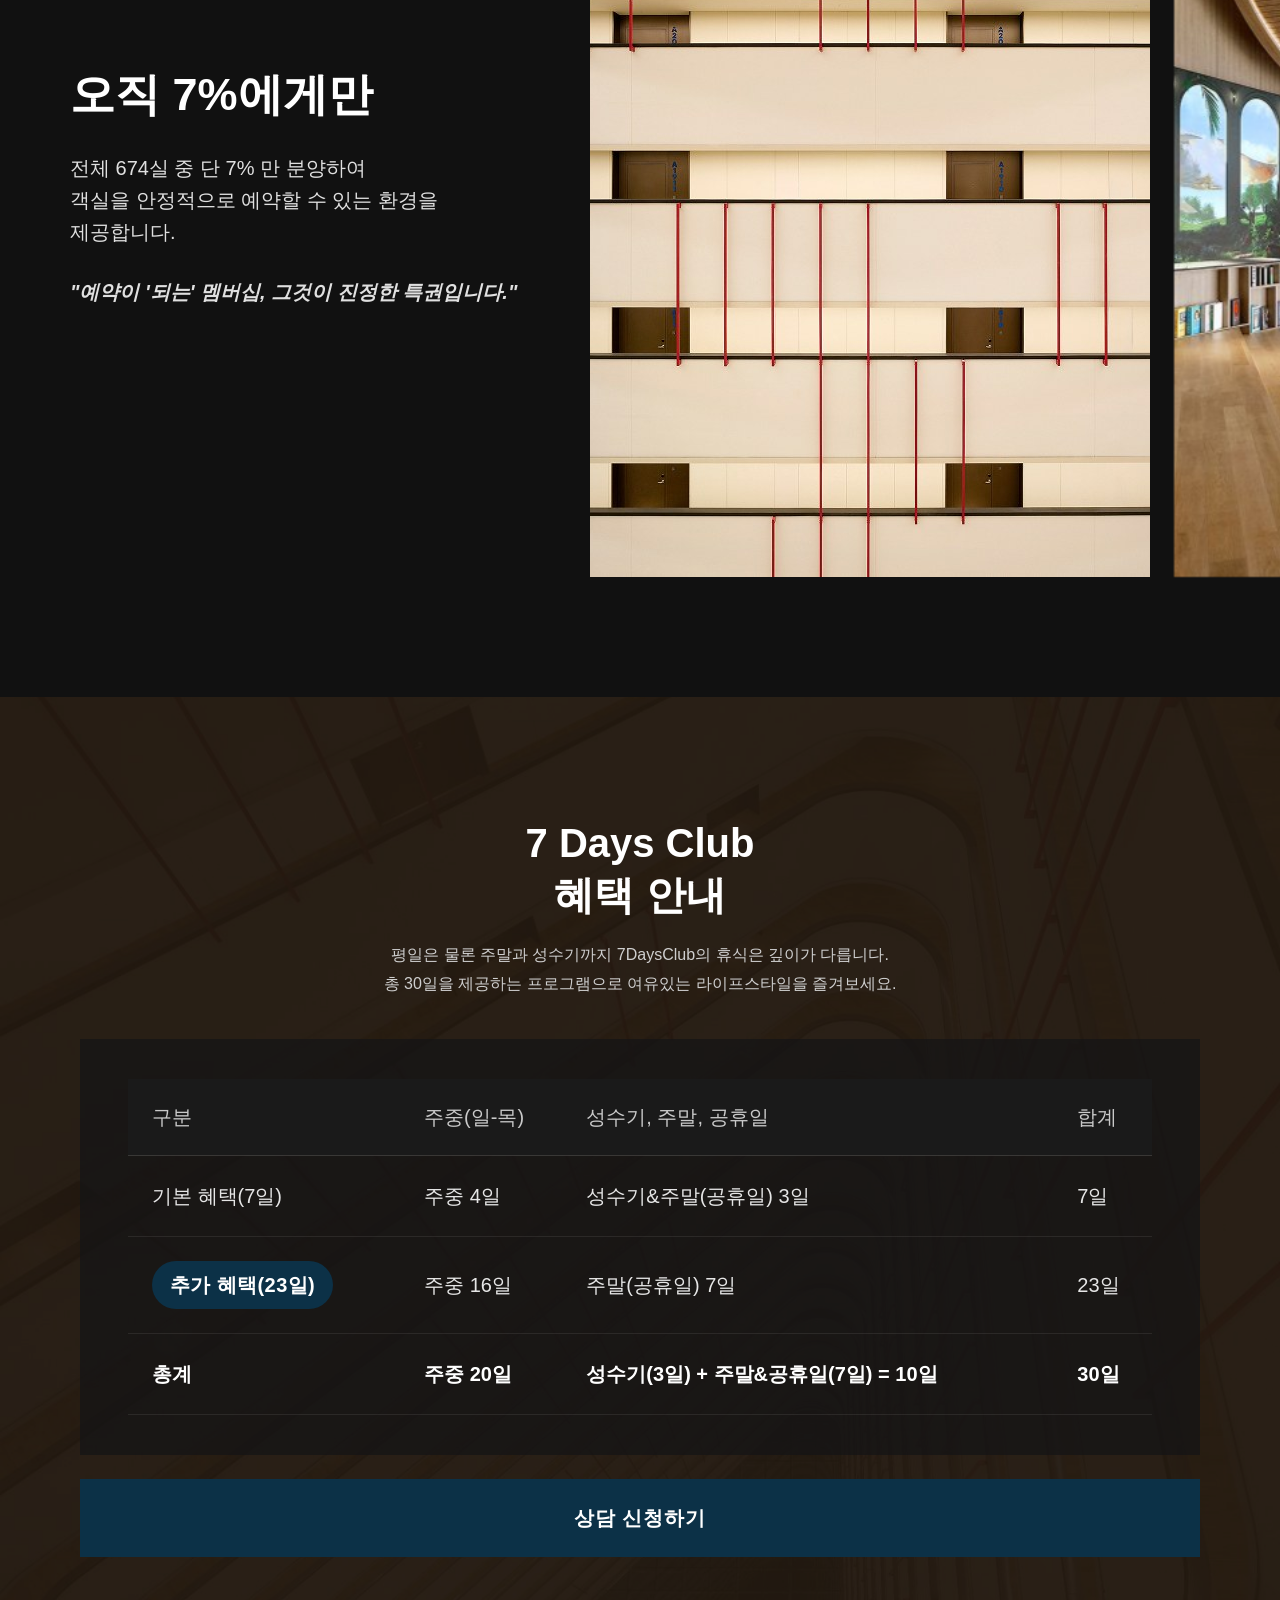
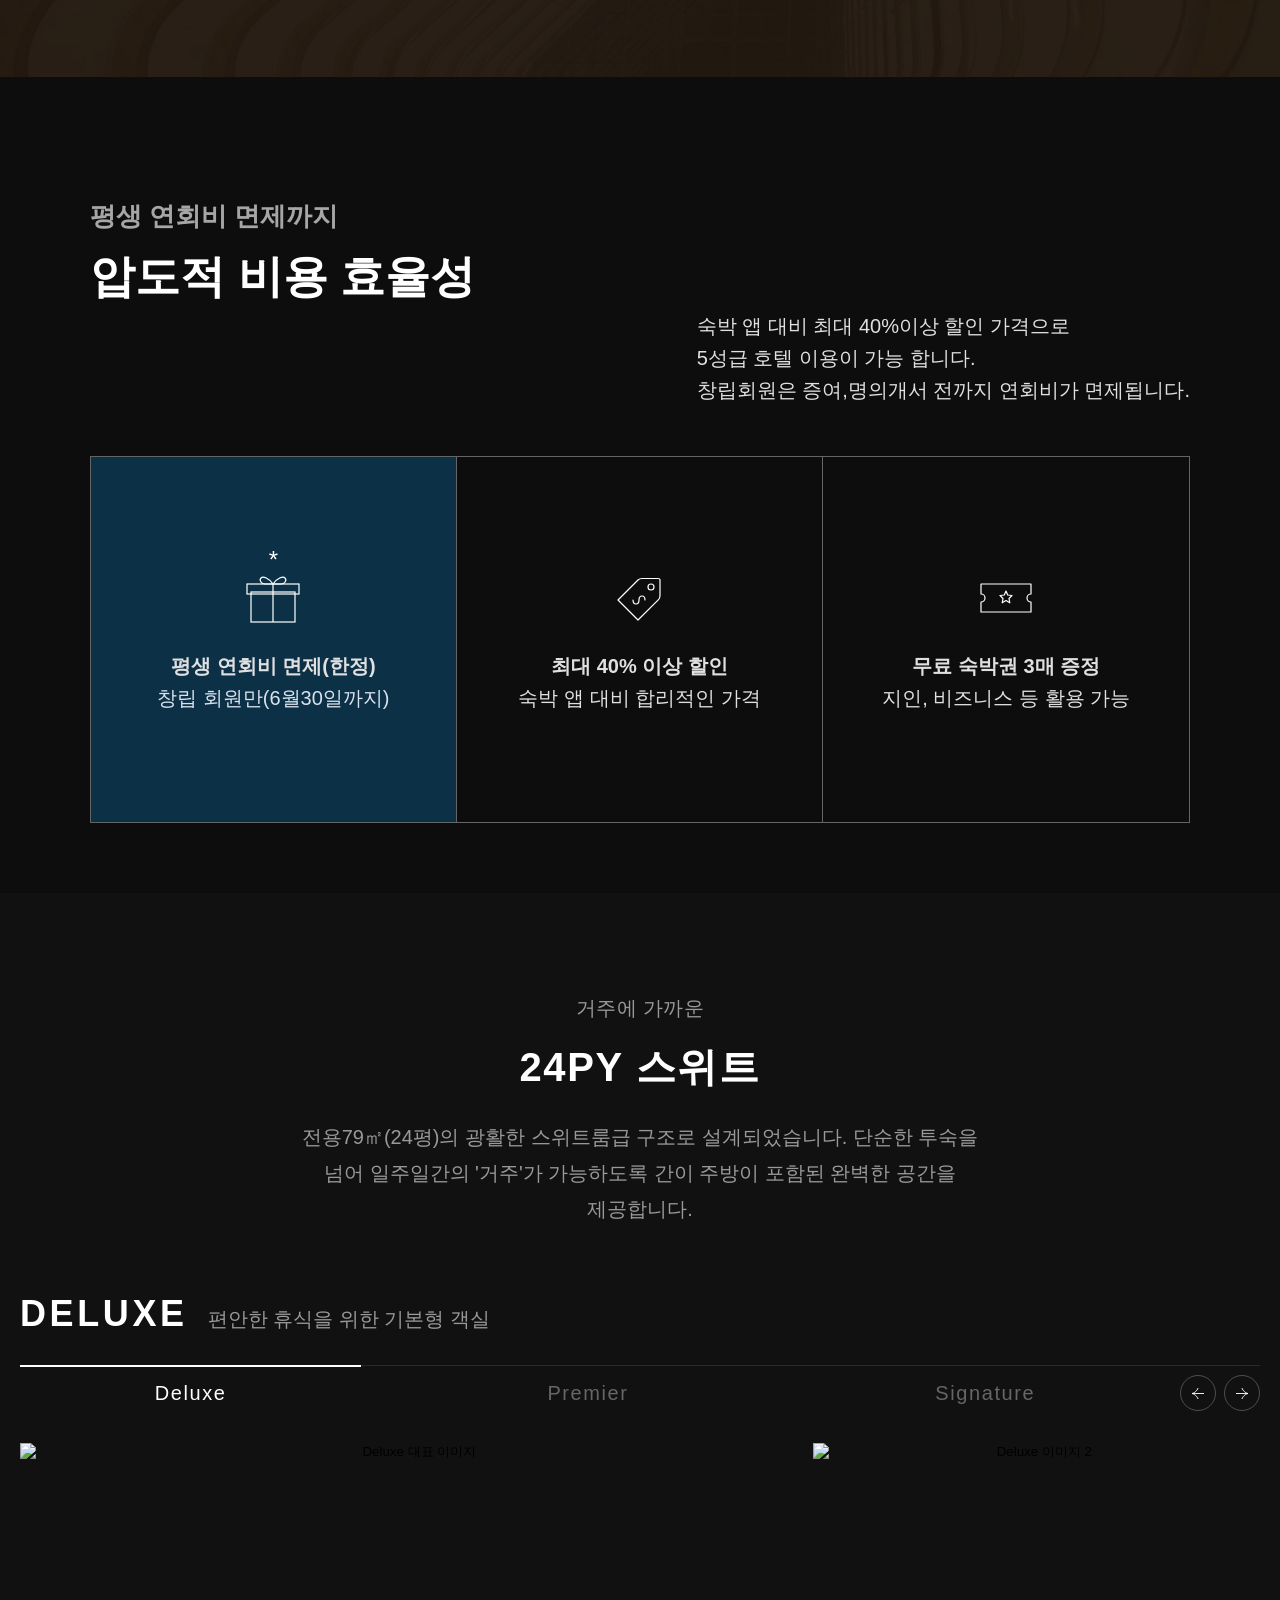
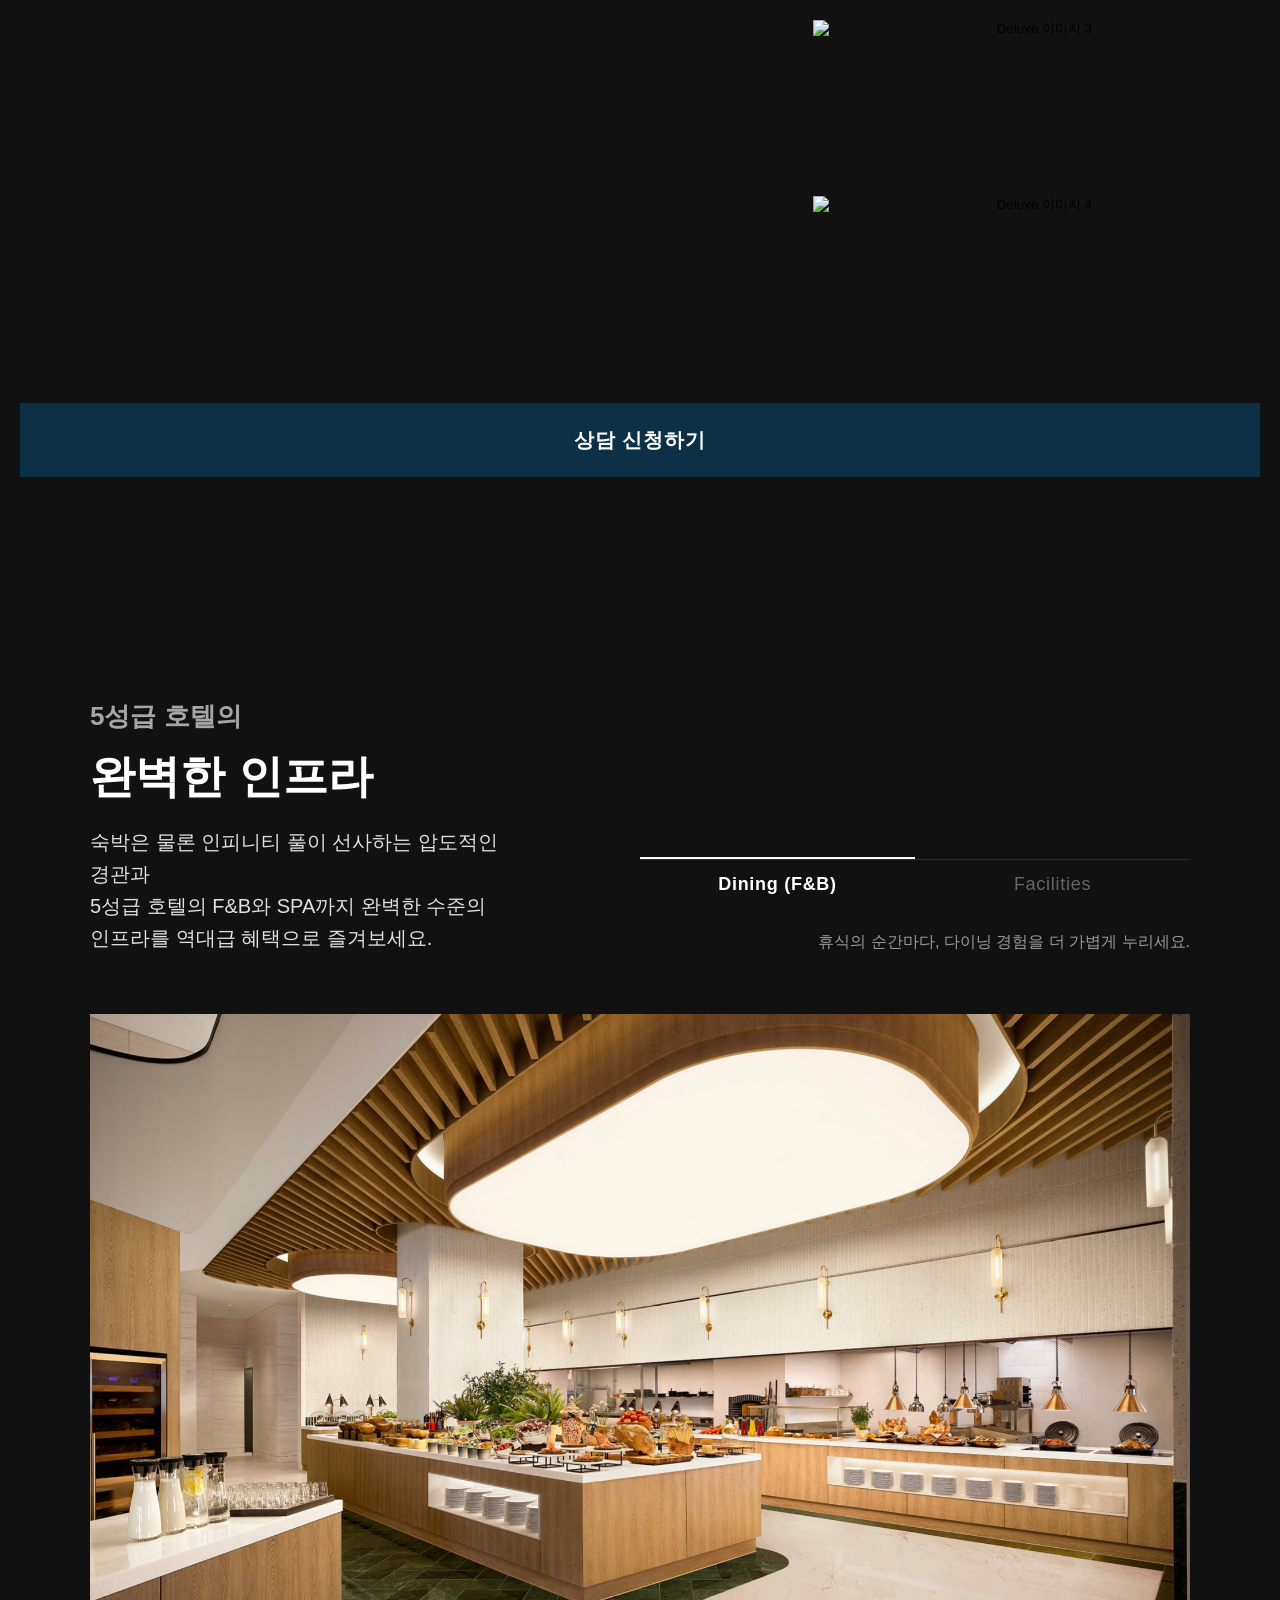
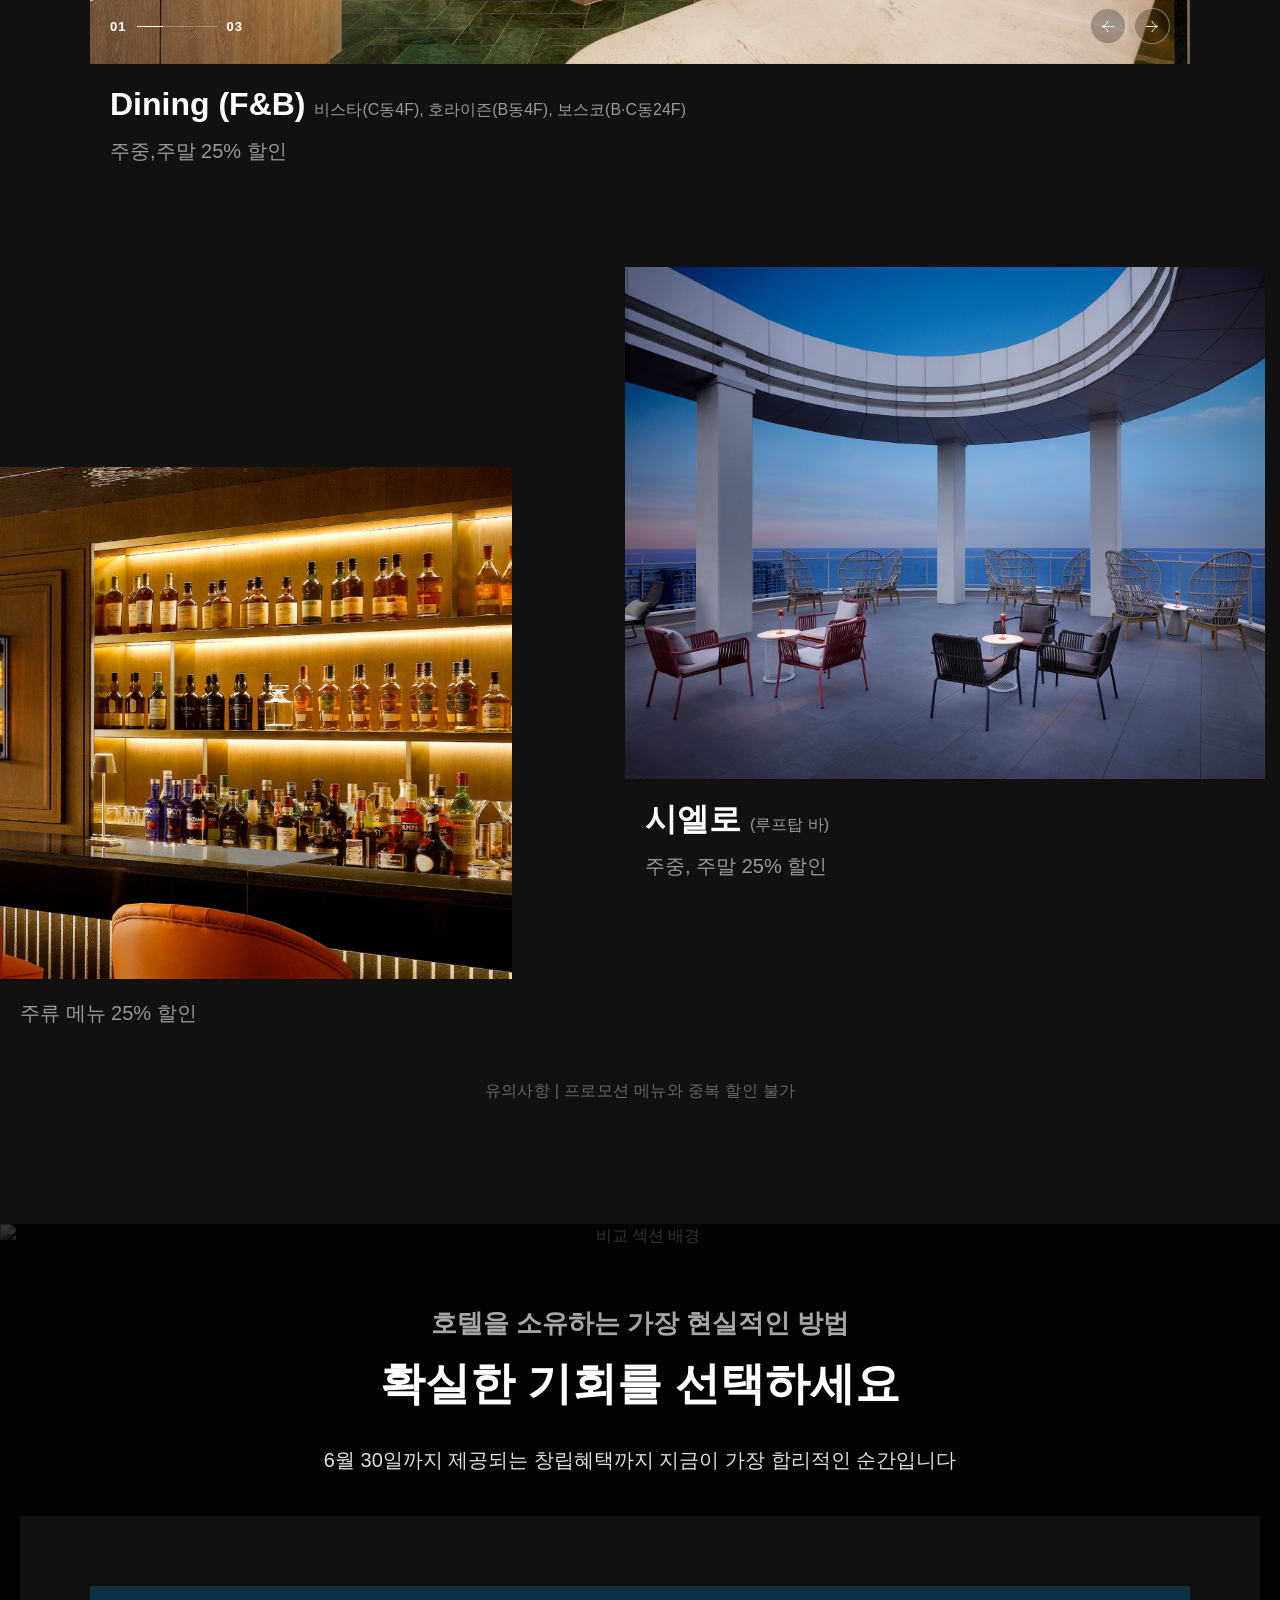
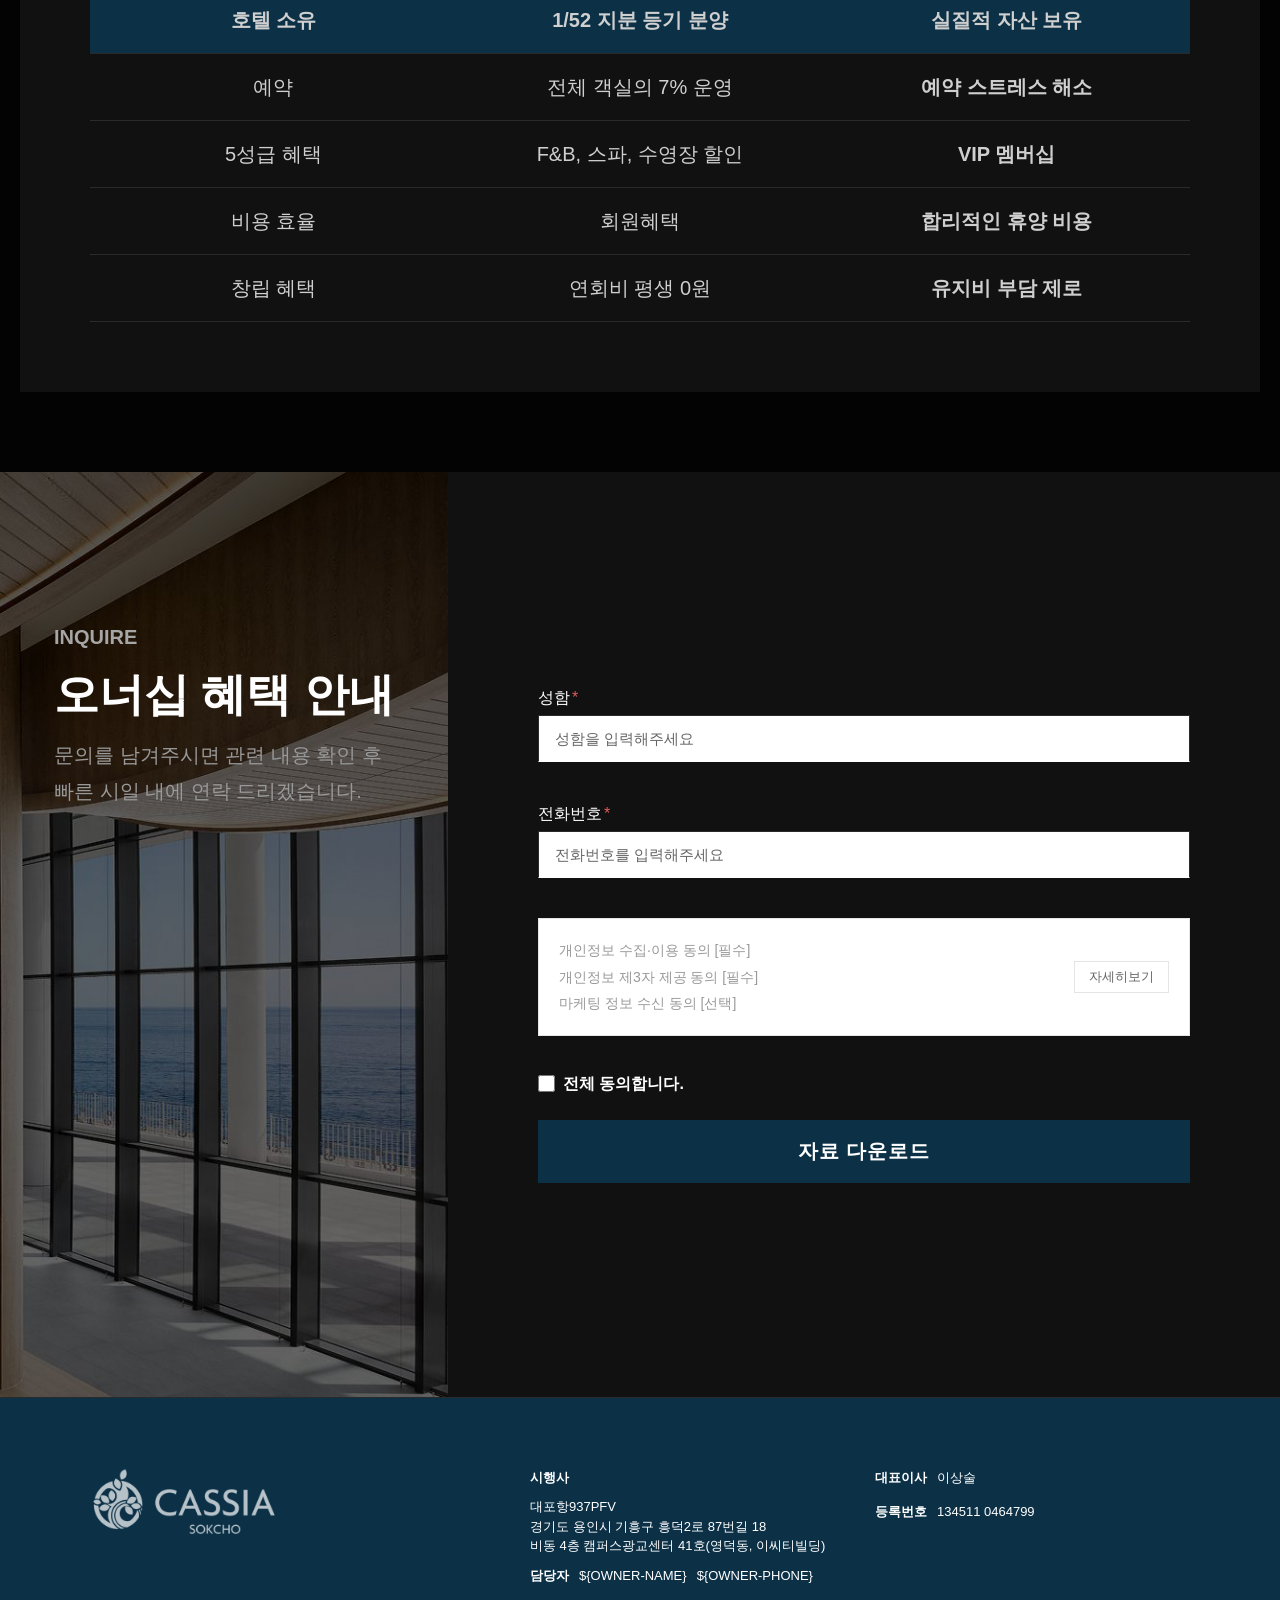
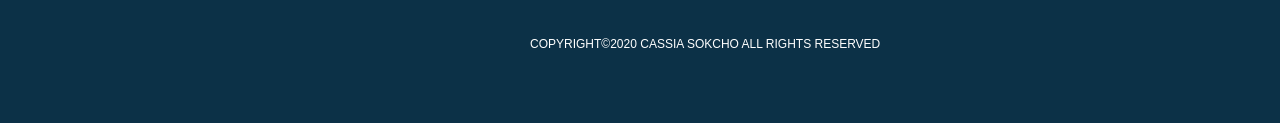
==== commit 81854189: "A·B 메인 PDF 다운로드 버튼 및 헤더/푸터 전화번호 클릭 추가 Co-Authored-By: Claude Opus 4.7 <noreply@anthropic.com>" ====
--- a/casiasokcho-landing-a/index.html
+++ b/casiasokcho-landing-a/index.html
@@ -27,6 +27,7 @@
           <img data-object="FIXATION" src="images/common/logo_white.svg" alt="CASSIA SOKCHO">
         </a>
       </h1>
+      <a class="tel" href="tel:${OWNER-PHONE}">${OWNER-PHONE}</a>
     </div>
   </header>
 
@@ -48,6 +49,7 @@
         <p data-editable="false" data-uid="home-ct-txt-1" class="hero-brand">Cassia Sokcho <span>7 Days Club</span></p>
         <h2 data-editable="false" data-uid="home-ct-txt-2" class="hero-title">High-end ownership</h2>
       </div>
+      <a href="#consult" data-editable="false" data-uid="home-ct-btn-pdf" class="hero-pdf-btn">PDF 다운로드</a>
     </section>
 
     <!-- INTRO: 반인그룹 호텔을 소유하다 -->
@@ -758,7 +760,7 @@
             <dl>
               <dt data-editable="false" data-uid="home-ft-txt-11">담당자</dt>
               <dd data-editable="false" data-uid="home-ft-txt-12">${OWNER-NAME}</dd>
-              <dd data-editable="false" data-uid="home-ft-txt-13">${OWNER-PHONE}</dd>
+              <dd data-editable="false" data-uid="home-ft-txt-13"><a class="footer-tel" href="tel:${OWNER-PHONE}">${OWNER-PHONE}</a></dd>
             </dl>
           </div>
           <p data-editable="false" data-uid="home-ft-txt-10" class="footer-copy">
--- a/casiasokcho-landing-a/css/style.css
+++ b/casiasokcho-landing-a/css/style.css
@@ -86,6 +86,17 @@
   height: 60px;
 }
 
+.tel {
+  color: #fff;
+  font-size: 20px;
+  font-weight: 700;
+  text-decoration: none;
+}
+
+.tel:hover {
+  opacity: 0.8;
+}
+
 /* ===== HERO ===== */
 .sec-hero {
   padding: 0;
@@ -143,6 +154,29 @@
   font-weight: 400;
 }
 
+.hero-pdf-btn {
+  position: absolute;
+  left: 50%;
+  top: 80%;
+  transform: translate(-50%, -50%);
+  z-index: 3;
+  display: inline-block;
+  min-width: 320px;
+  padding: 18px 40px;
+  border: 2px solid #ffffff;
+  background: transparent;
+  color: #ffffff;
+  font-size: 20px;
+  font-weight: 700;
+  text-align: center;
+  letter-spacing: 0.04em;
+  transition: background 0.2s, color 0.2s;
+}
+
+.hero-pdf-btn:hover {
+  background: rgba(255, 255, 255, 0.18);
+}
+
 @media (max-width: 767px) {
   .hero-content {
     margin-top: 50px;
@@ -160,6 +194,14 @@
 
   .hero-title {
     display: none;
+  }
+
+  .hero-pdf-btn {
+    min-width: 220px;
+    padding: 14px 24px;
+    font-size: 15px;
+    top: 65%;
+    transform: translate(-50%, calc(-50% + 20px));
   }
 
   .header-inner {
@@ -2644,6 +2686,15 @@
   font-weight: 400;
 }
 
+.footer-tel {
+  color: inherit;
+  text-decoration: none;
+}
+
+.footer-tel:hover {
+  opacity: 0.8;
+}
+
 .footer-info address {
   font-weight: 400;
   font-style: normal;
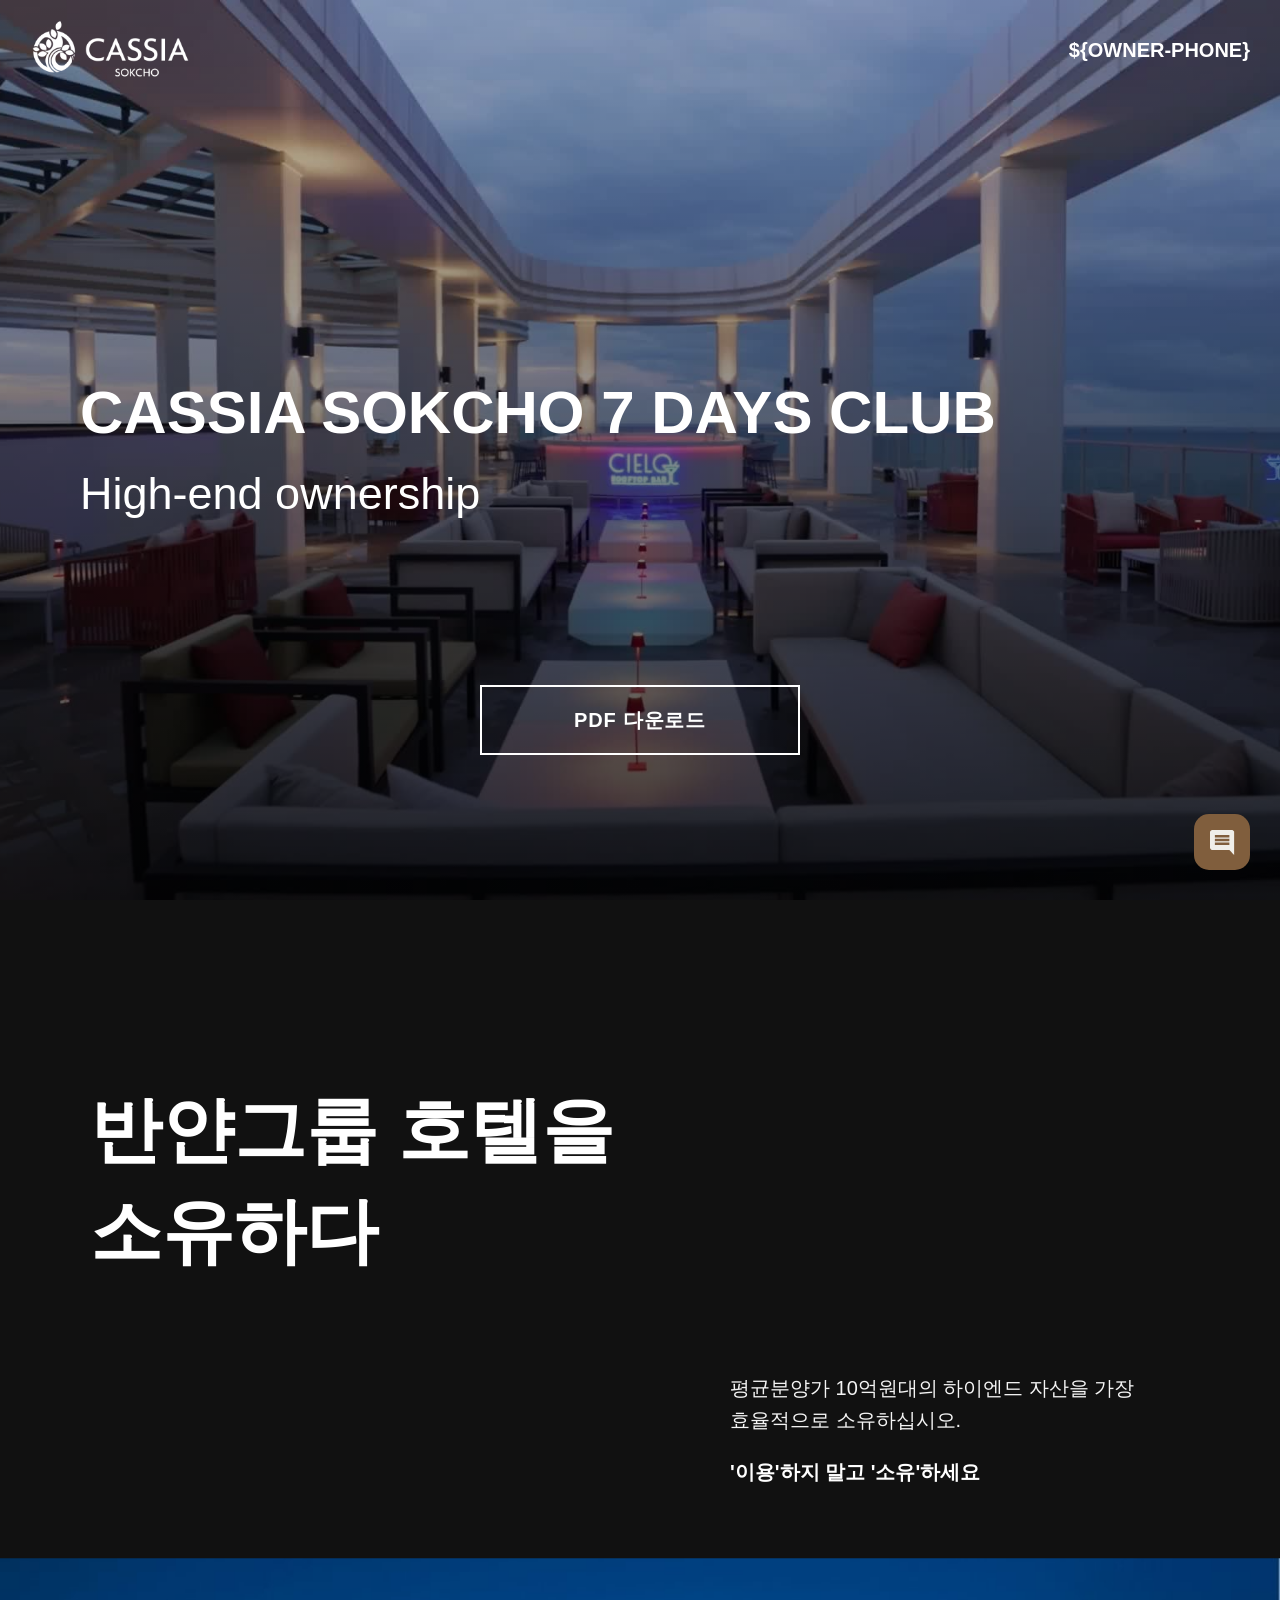
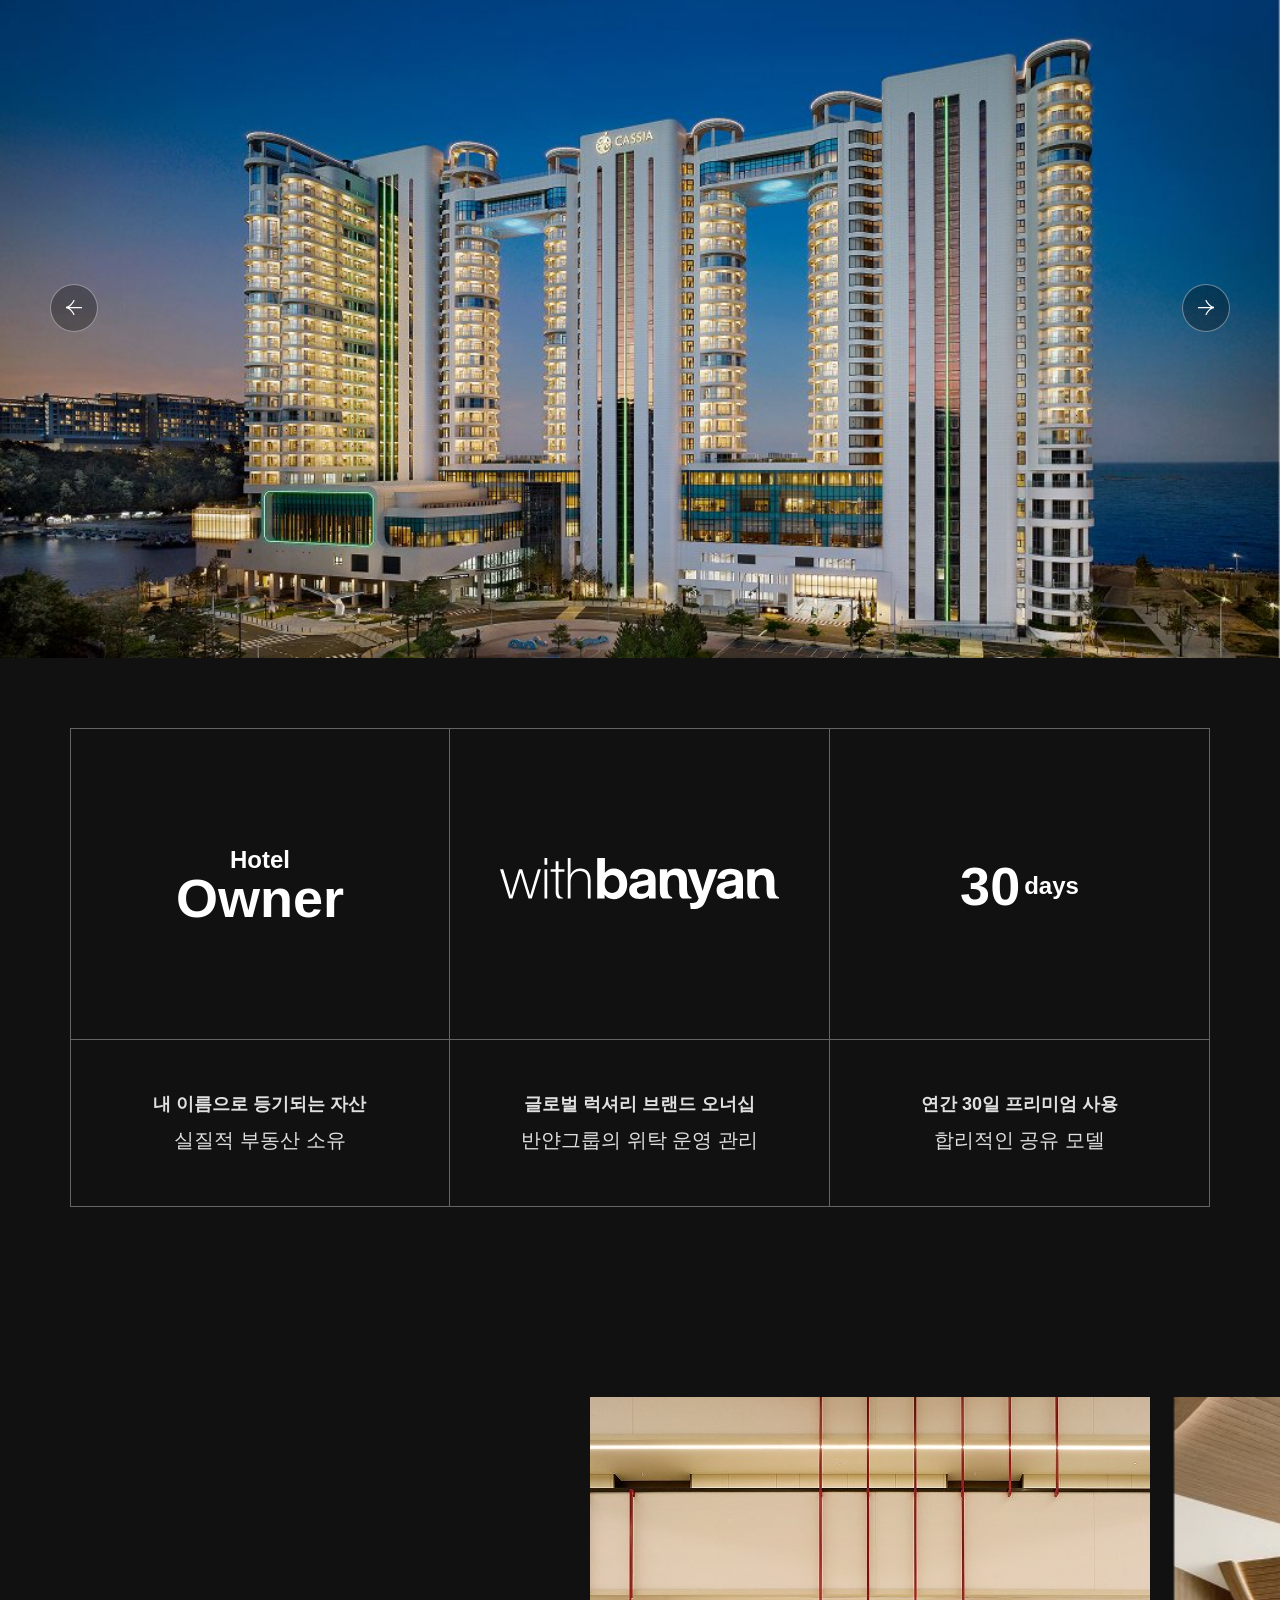
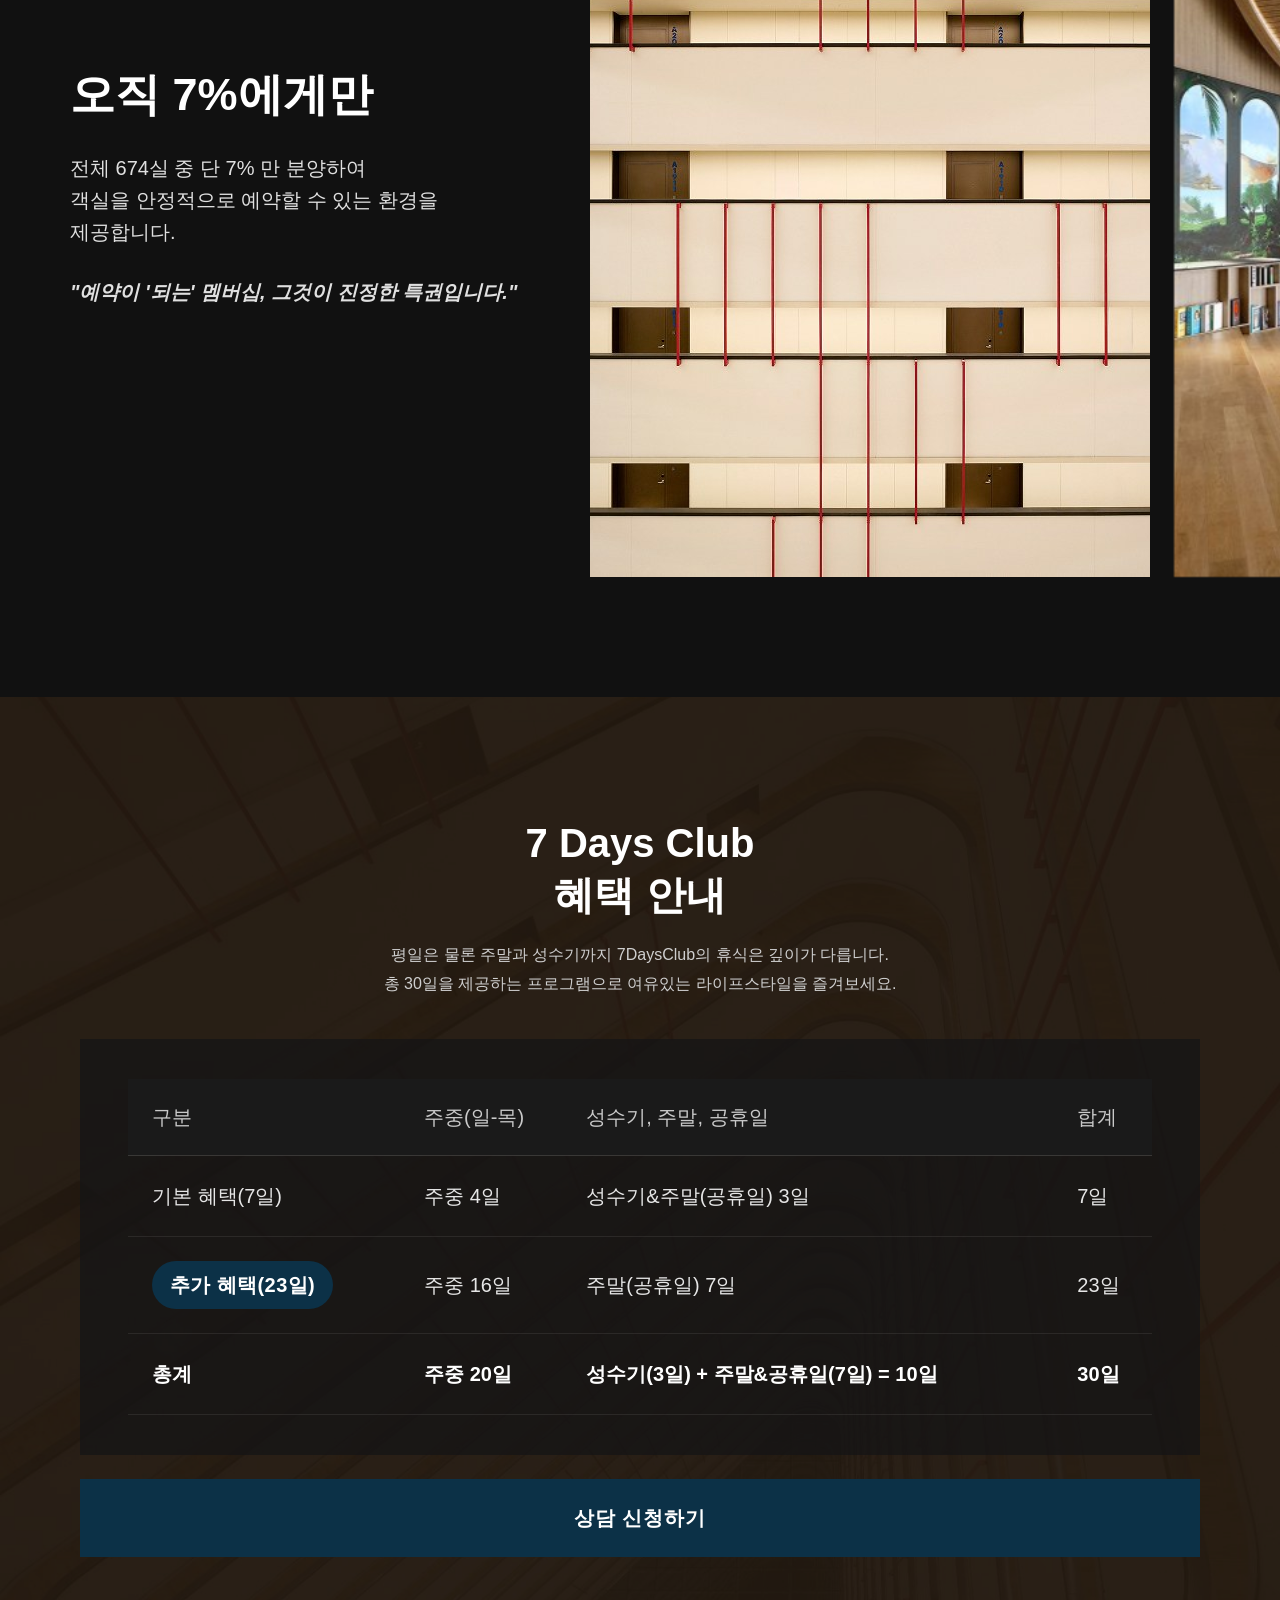
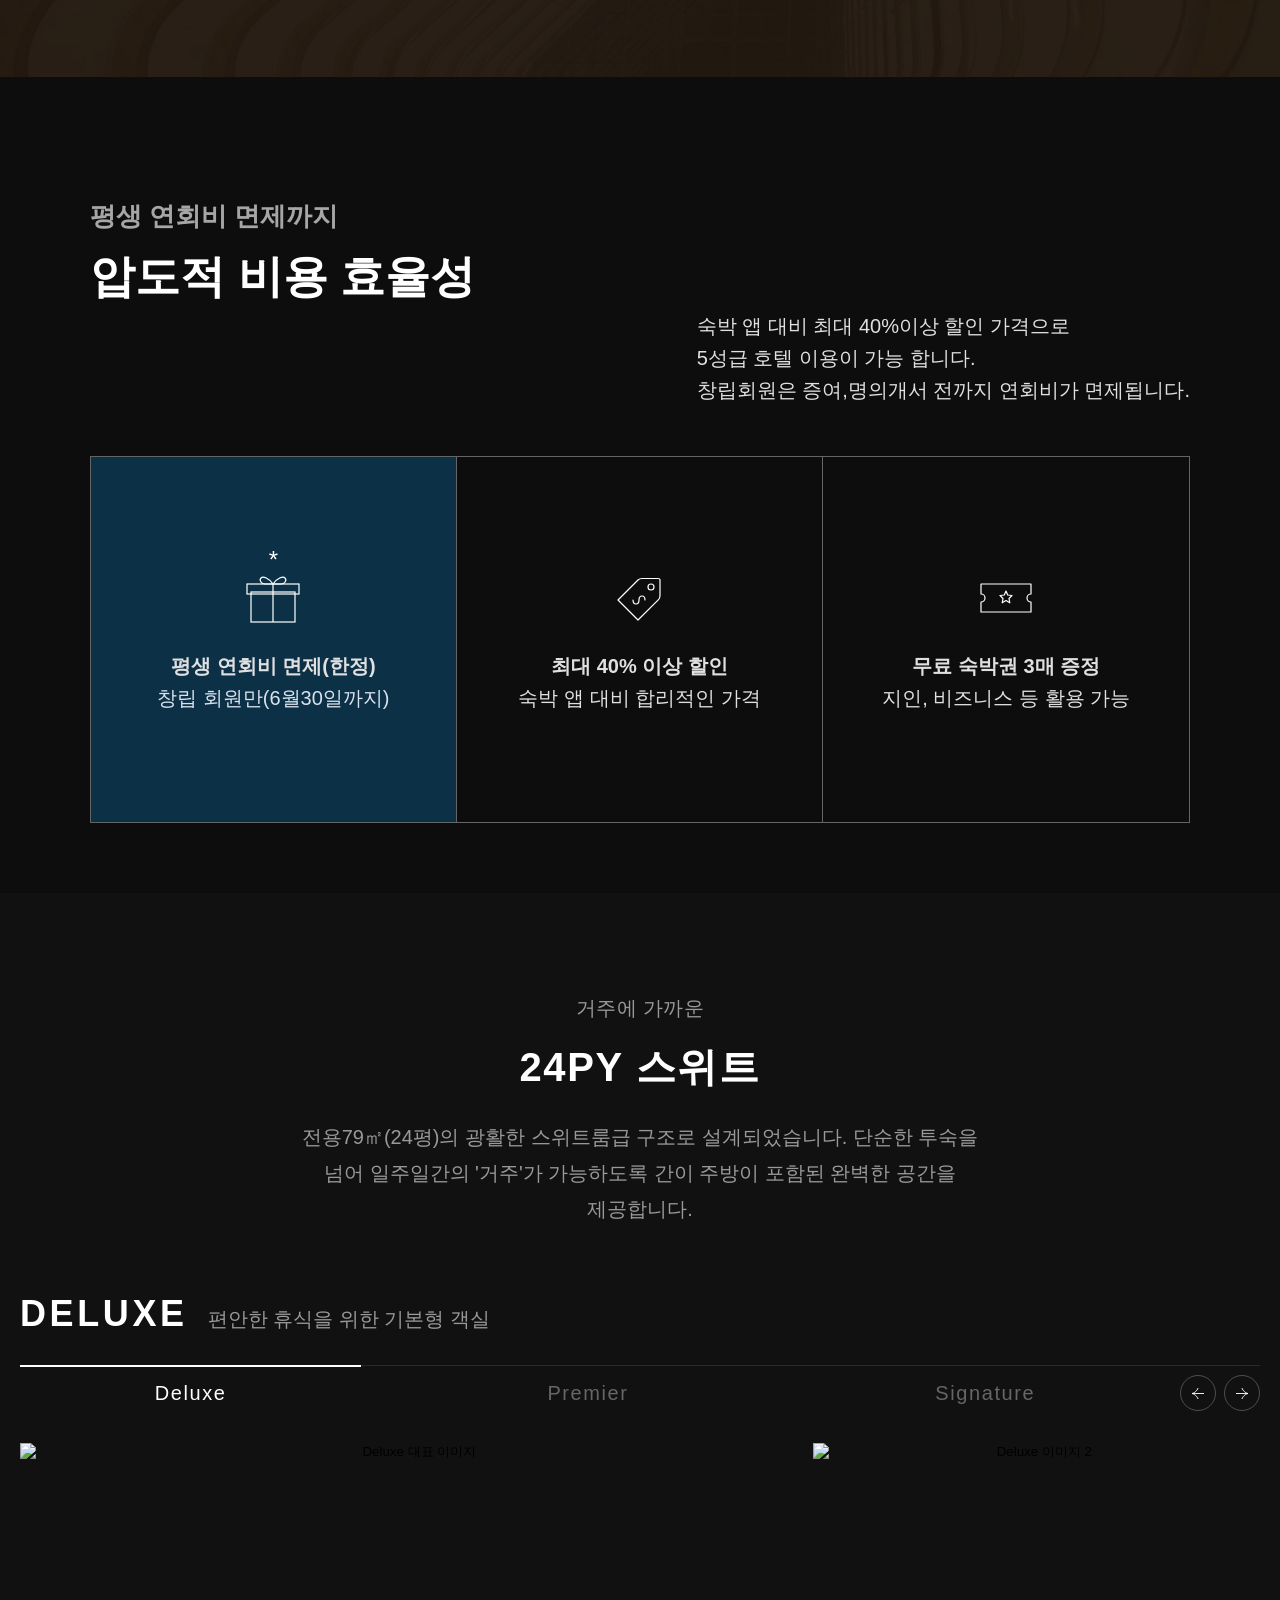
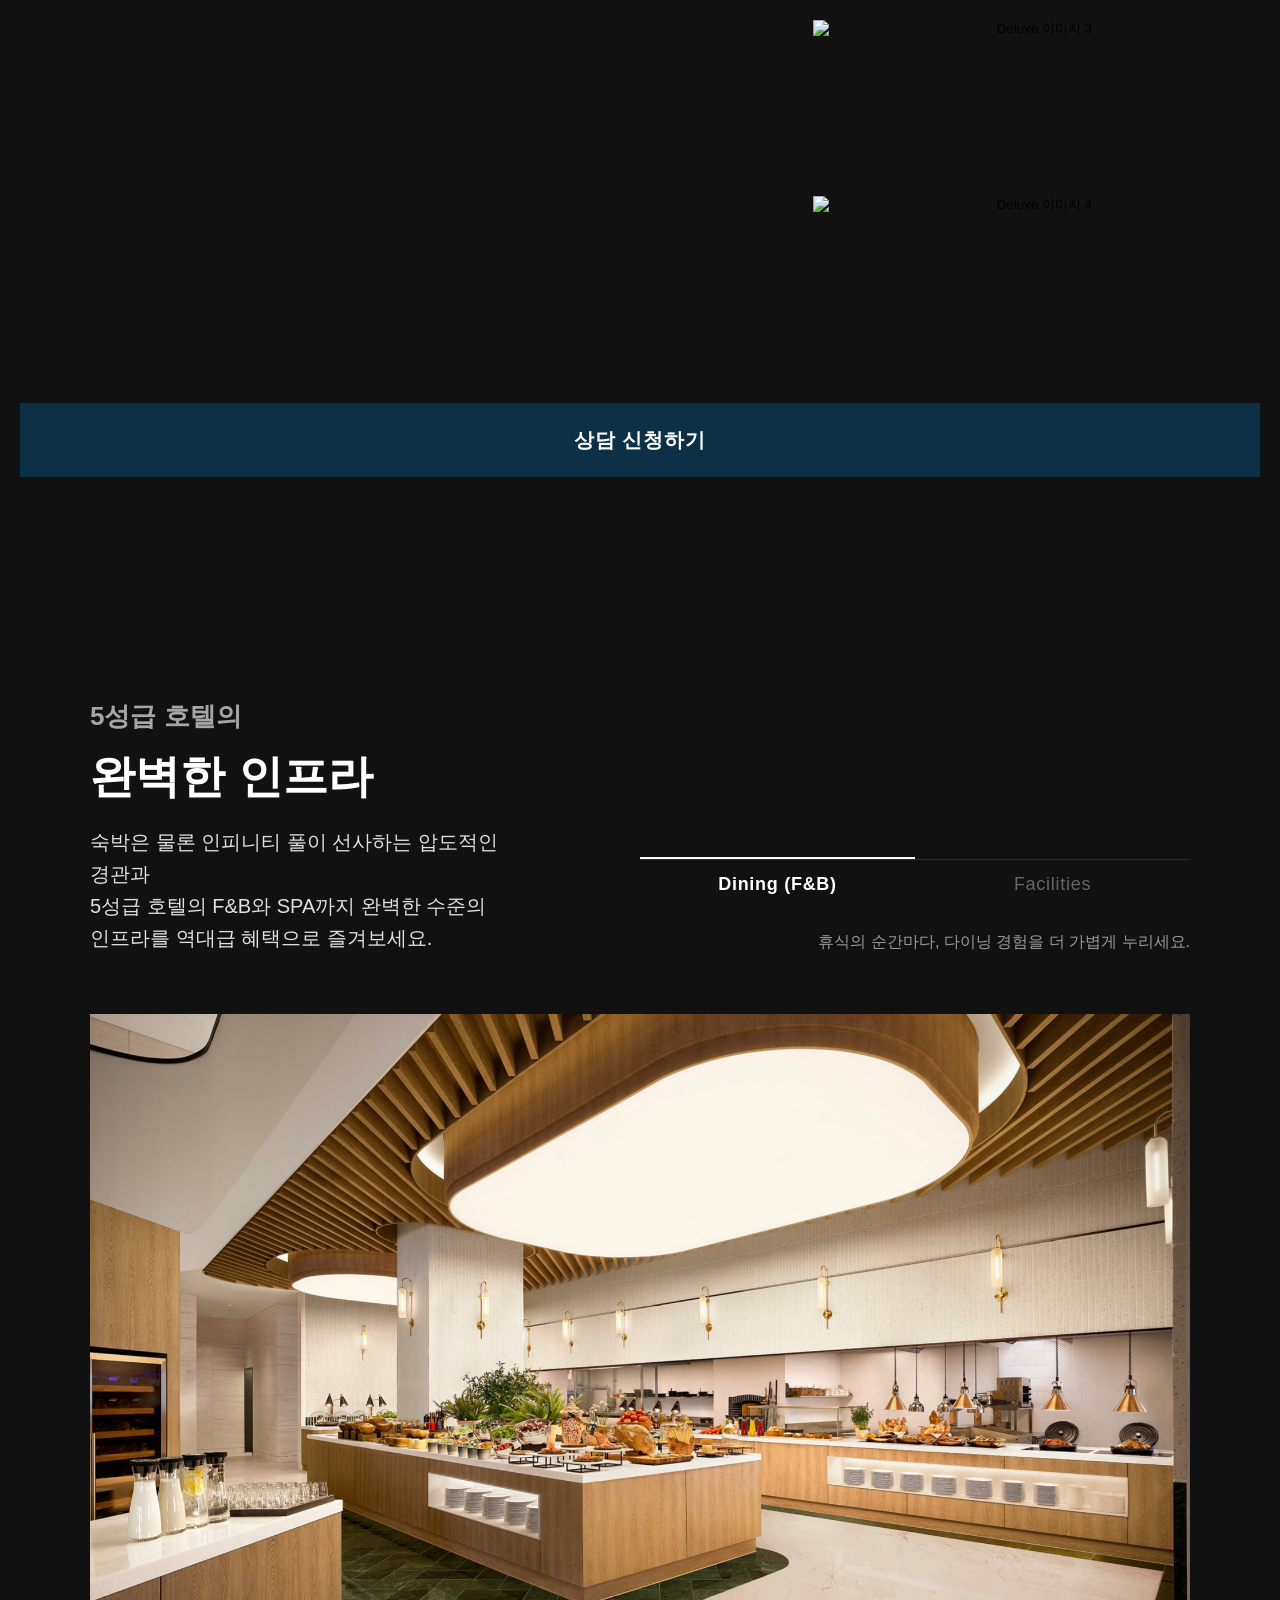
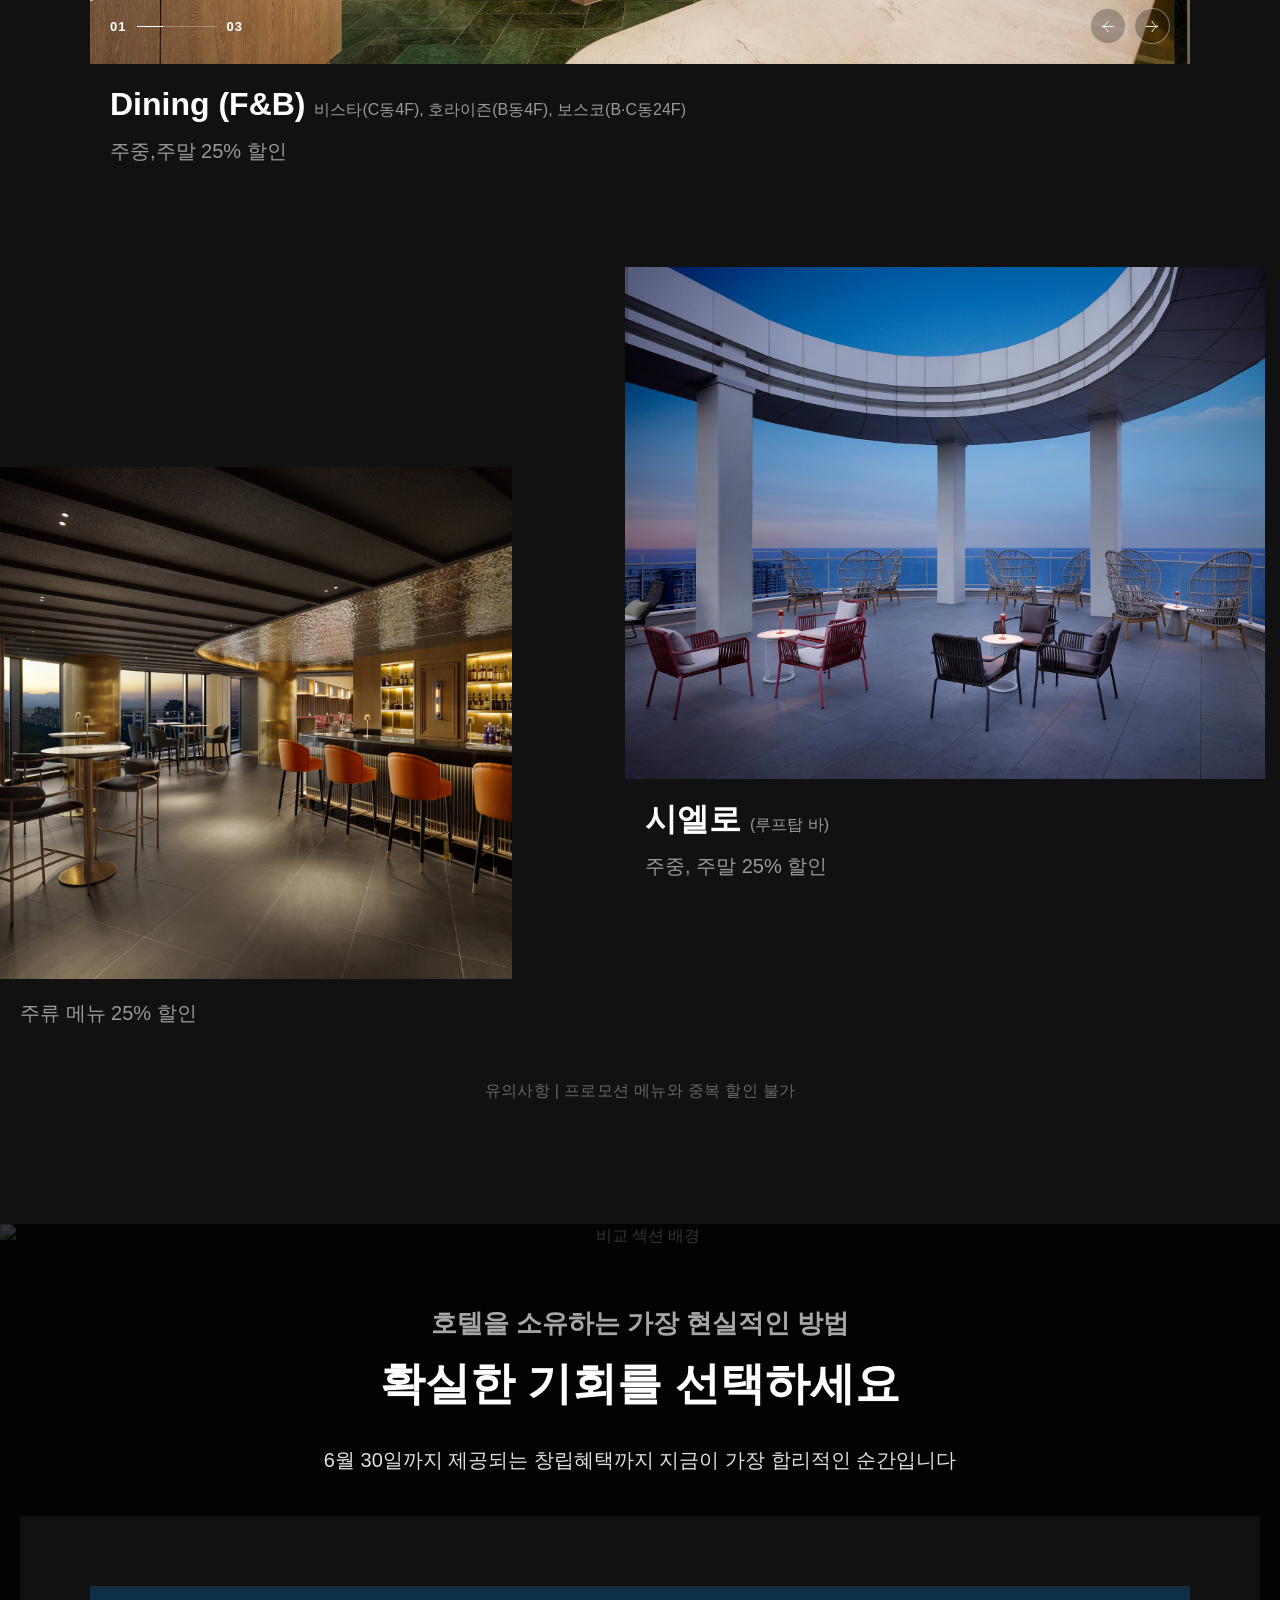
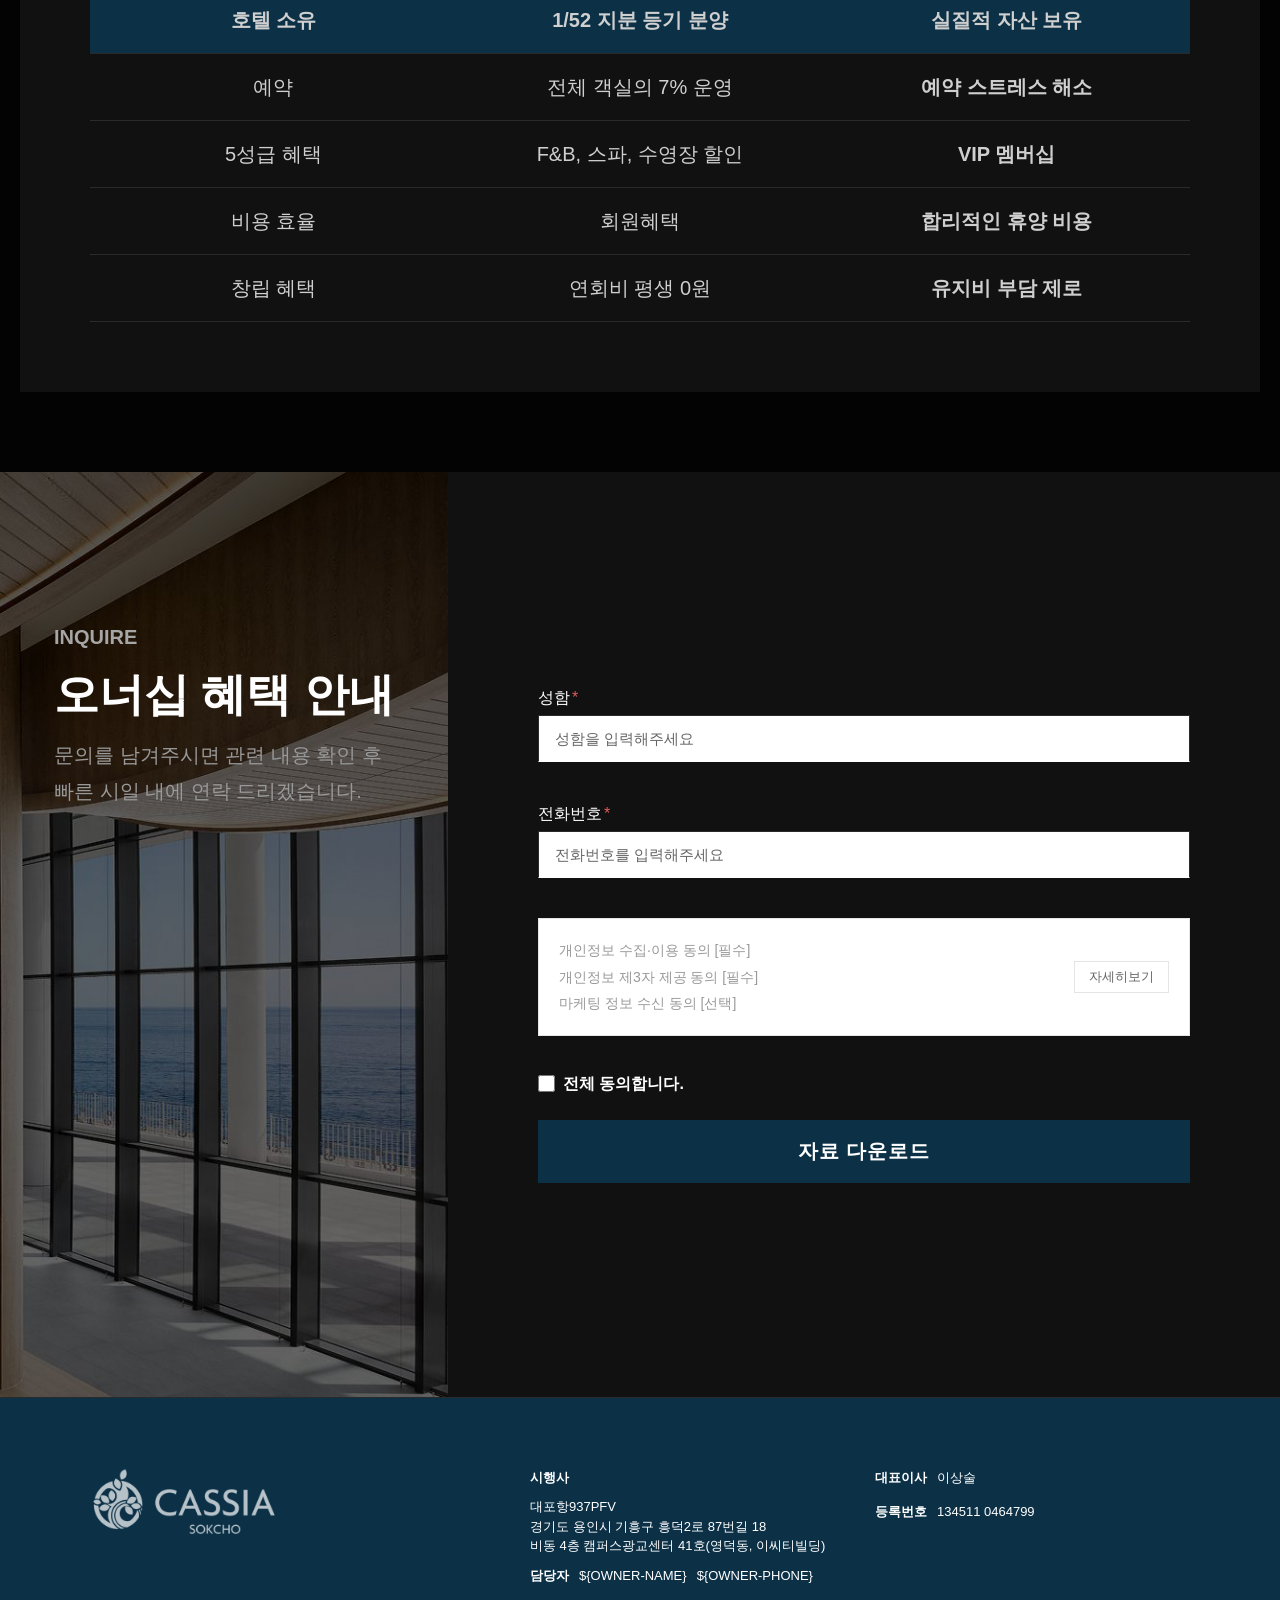
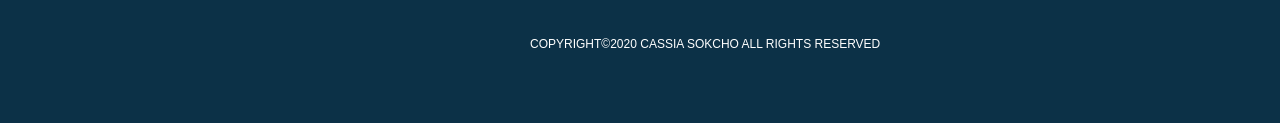
==== commit bdea4557: "fix: 신규 이미지 용량 최적화 및 PNG→JPG 변환 - dining-img-2: 72MB PNG → 860KB JPG (1920w) - facilities-1: 57MB PN" ====
--- a/casiasokcho-landing-a/index.html
+++ b/casiasokcho-landing-a/index.html
@@ -27,7 +27,7 @@
           <img data-object="FIXATION" src="images/common/logo_white.svg" alt="CASSIA SOKCHO">
         </a>
       </h1>
-      <a class="tel" href="tel:${OWNER-PHONE}">${OWNER-PHONE}</a>
+      <a data-editable="false" class="tel" href="tel:${OWNER-PHONE}">${OWNER-PHONE}</a>
     </div>
   </header>
 
@@ -471,7 +471,7 @@
           <div class="facility-row">
             <div class="facility-sub">
               <div class="facility-static-img">
-                <img data-editable="false" data-uid="home-ct-img-23" src="images/sub/dining-bar.jpg" alt="주류 메뉴">
+                <img data-editable="false" data-uid="home-ct-img-23" src="images/sub/dining-img-2.jpg" alt="주류 메뉴">
               </div>
               <div class="facility-card-info">
                 <p data-editable="false" data-uid="home-ct-txt-47" class="facility-card-discount">주류 메뉴 25% 할인</p>
@@ -500,7 +500,7 @@
         <div class="facility-panel" data-panel="facilities">
           <div class="facility-hero">
             <div class="facility-static-img">
-              <img data-editable="false" data-uid="home-ct-img-25" src="images/sub/facilities-1.jpg" alt="Facilities">
+              <img data-editable="false" data-uid="home-ct-img-25" src="images/sub/facilities-1-new.jpg" alt="Facilities">
             </div>
             <div class="facility-card-info">
               <h3 data-editable="false" data-uid="home-ct-txt-48" class="facility-card-name">Facilities</h3>
@@ -529,7 +529,7 @@
                     <img data-editable="false" data-uid="home-ct-img-30" src="images/sub/fac-img-1-2.jpg" alt="사우나 이미지 2">
                   </div>
                   <div class="swiper-slide">
-                    <img data-editable="false" data-uid="home-ct-img-31" src="images/sub/roomtype-img-1.jpg" alt="사우나 이미지 3">
+                    <img data-editable="false" data-uid="home-ct-img-31" src="images/sub/fac-img-3.jpg" alt="사우나 이미지 3">
                   </div>
                 </div>
                 <div class="facility-card-nav">
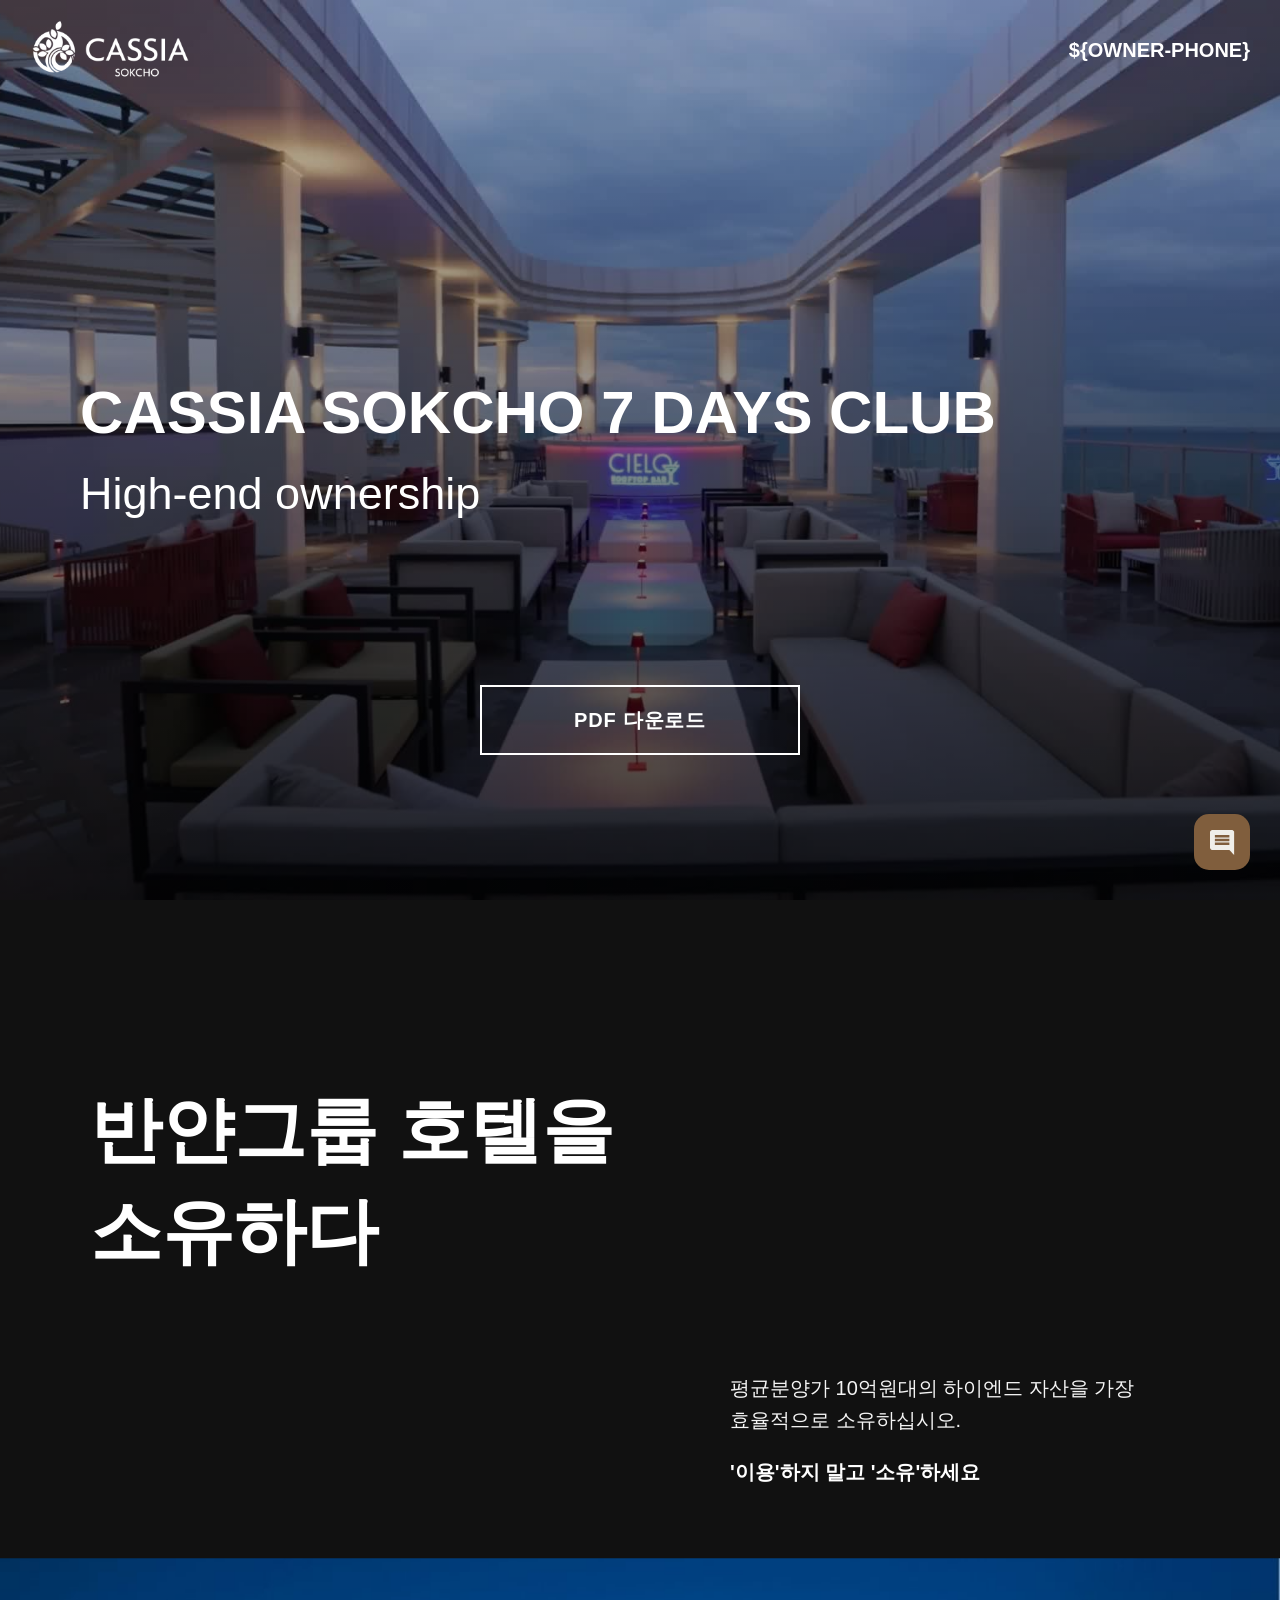
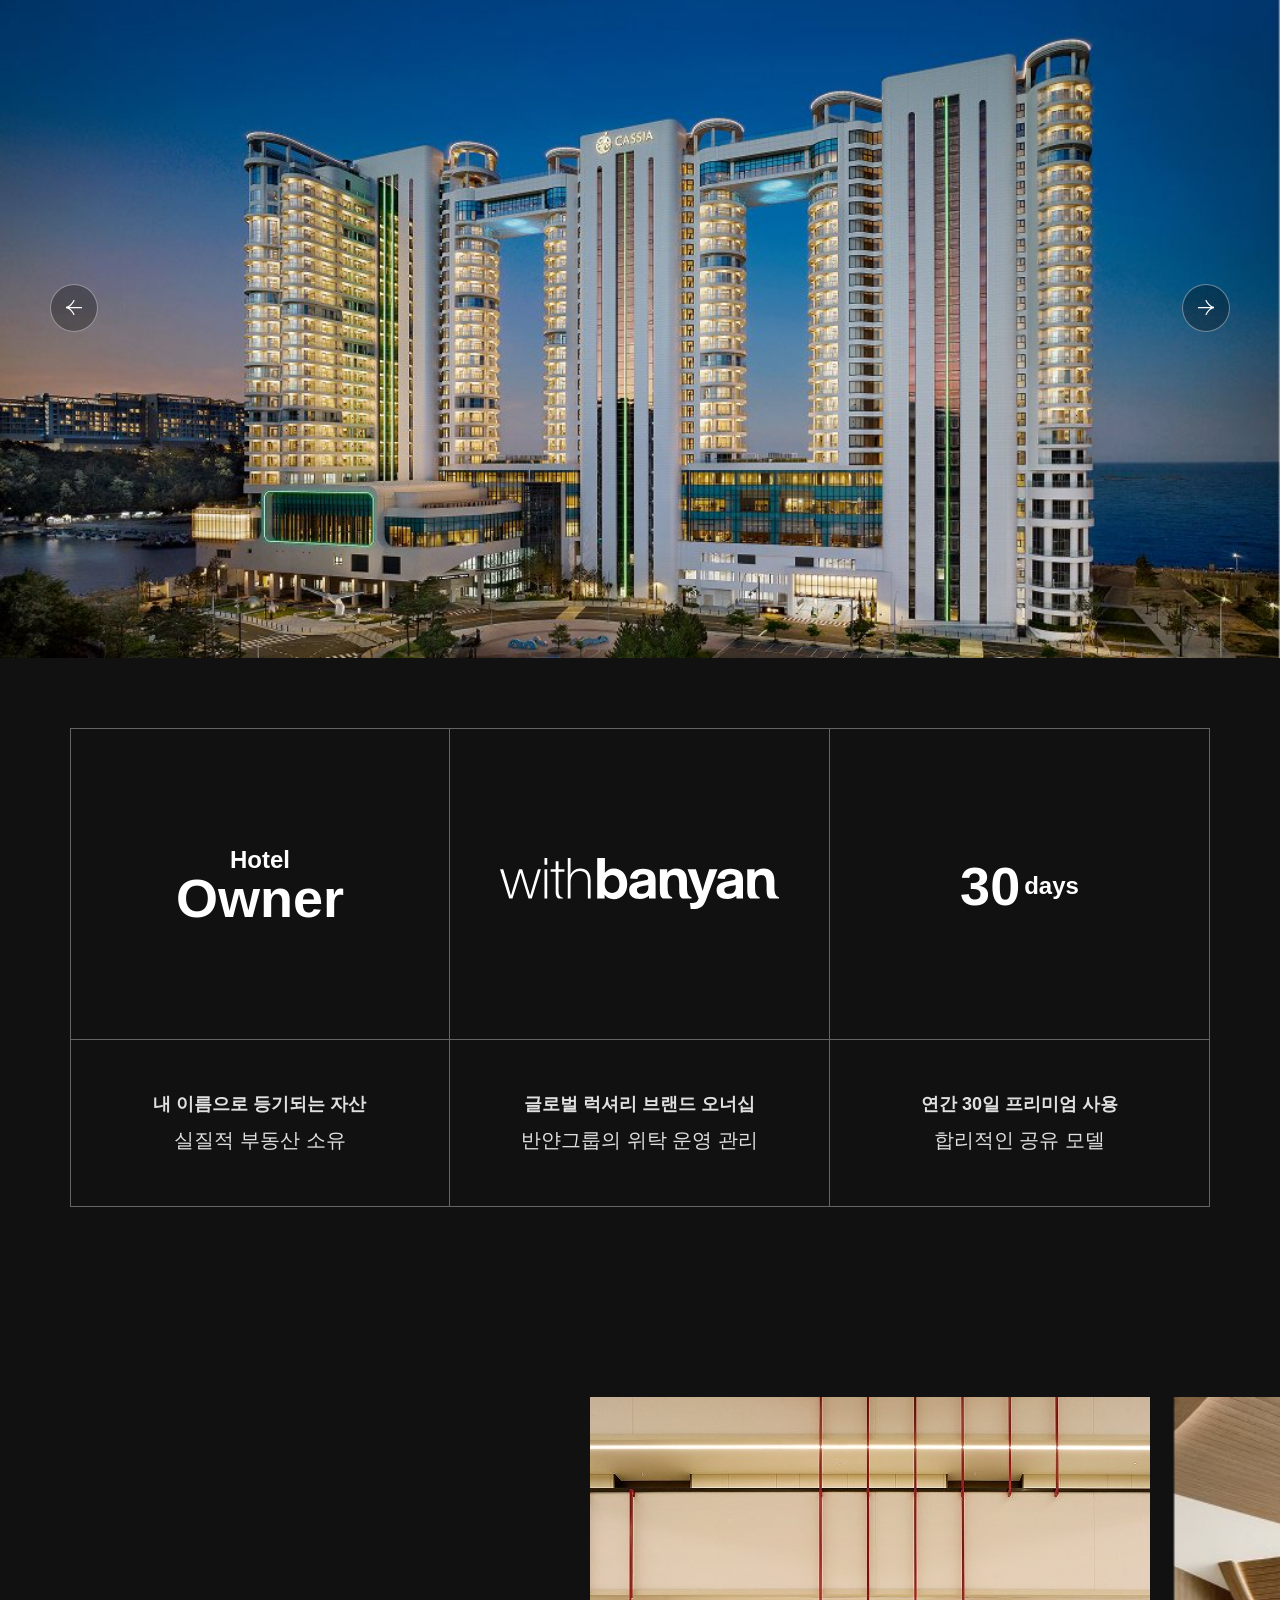
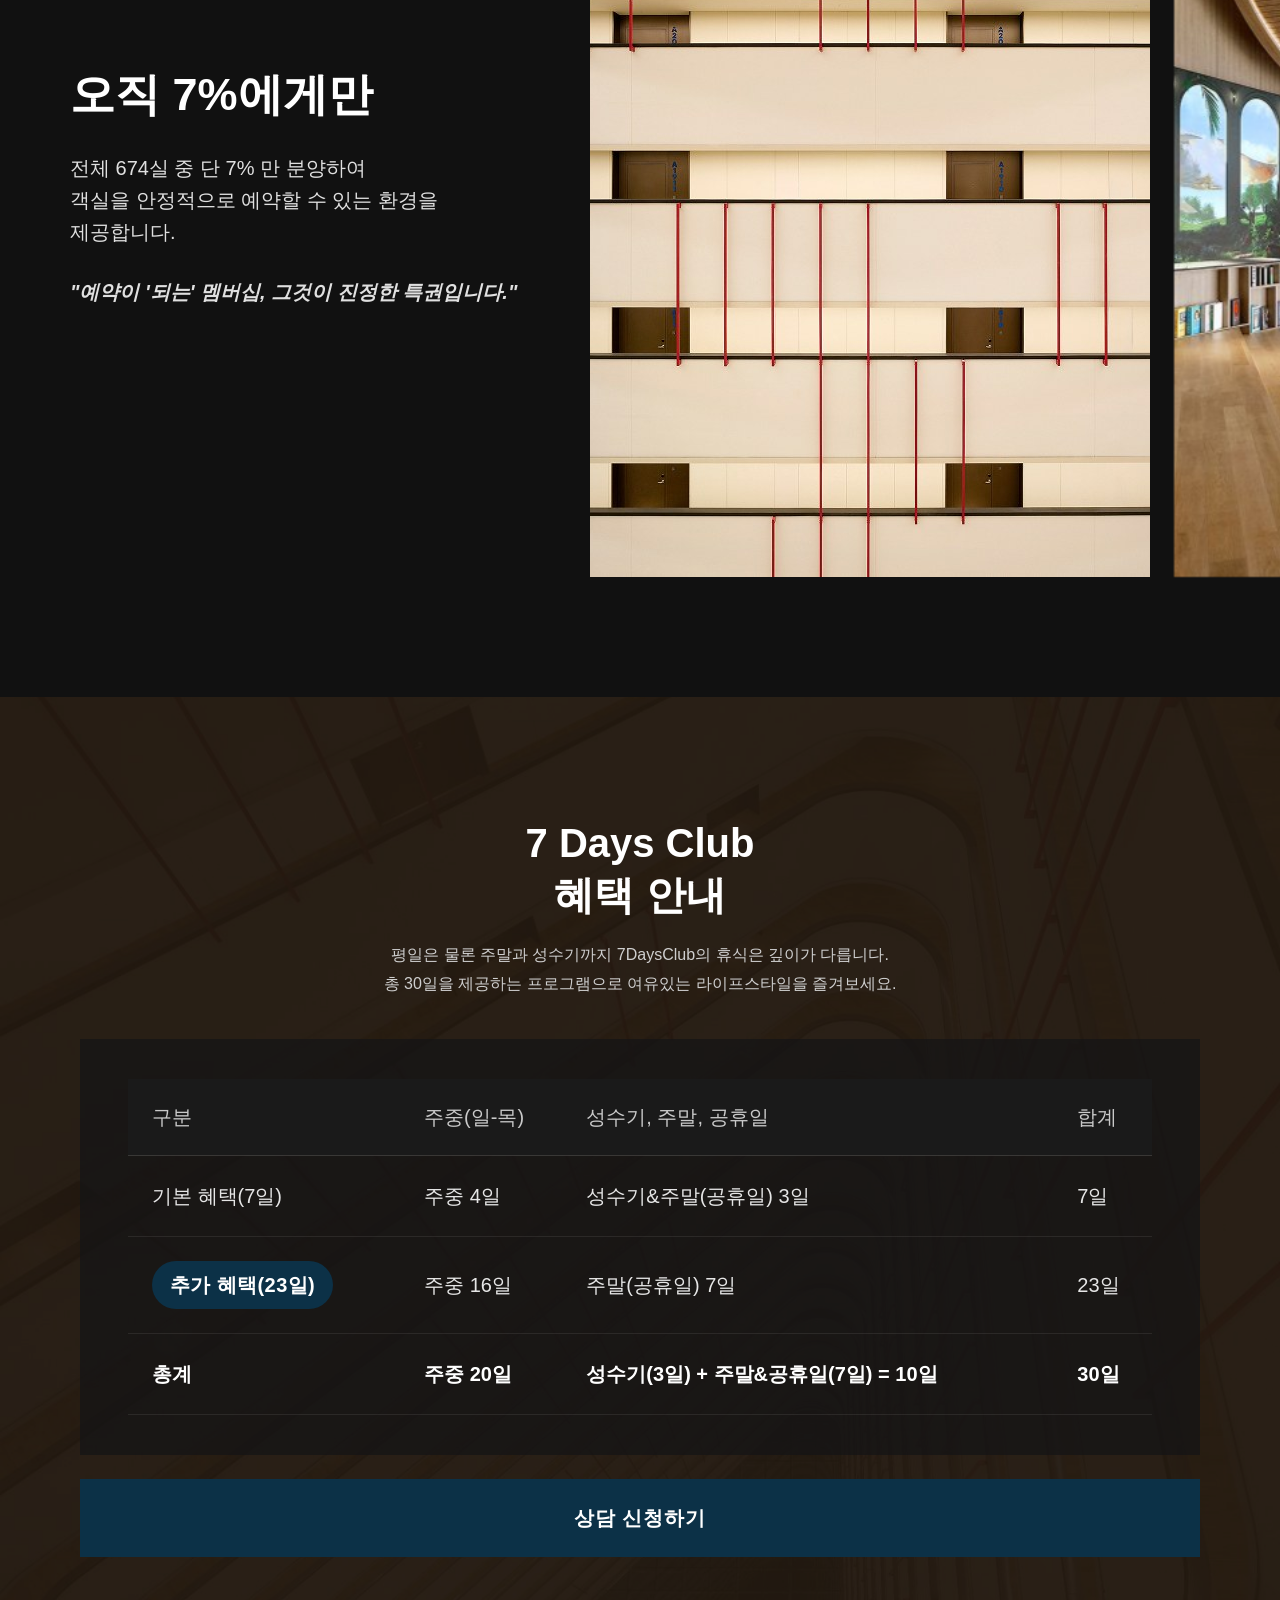
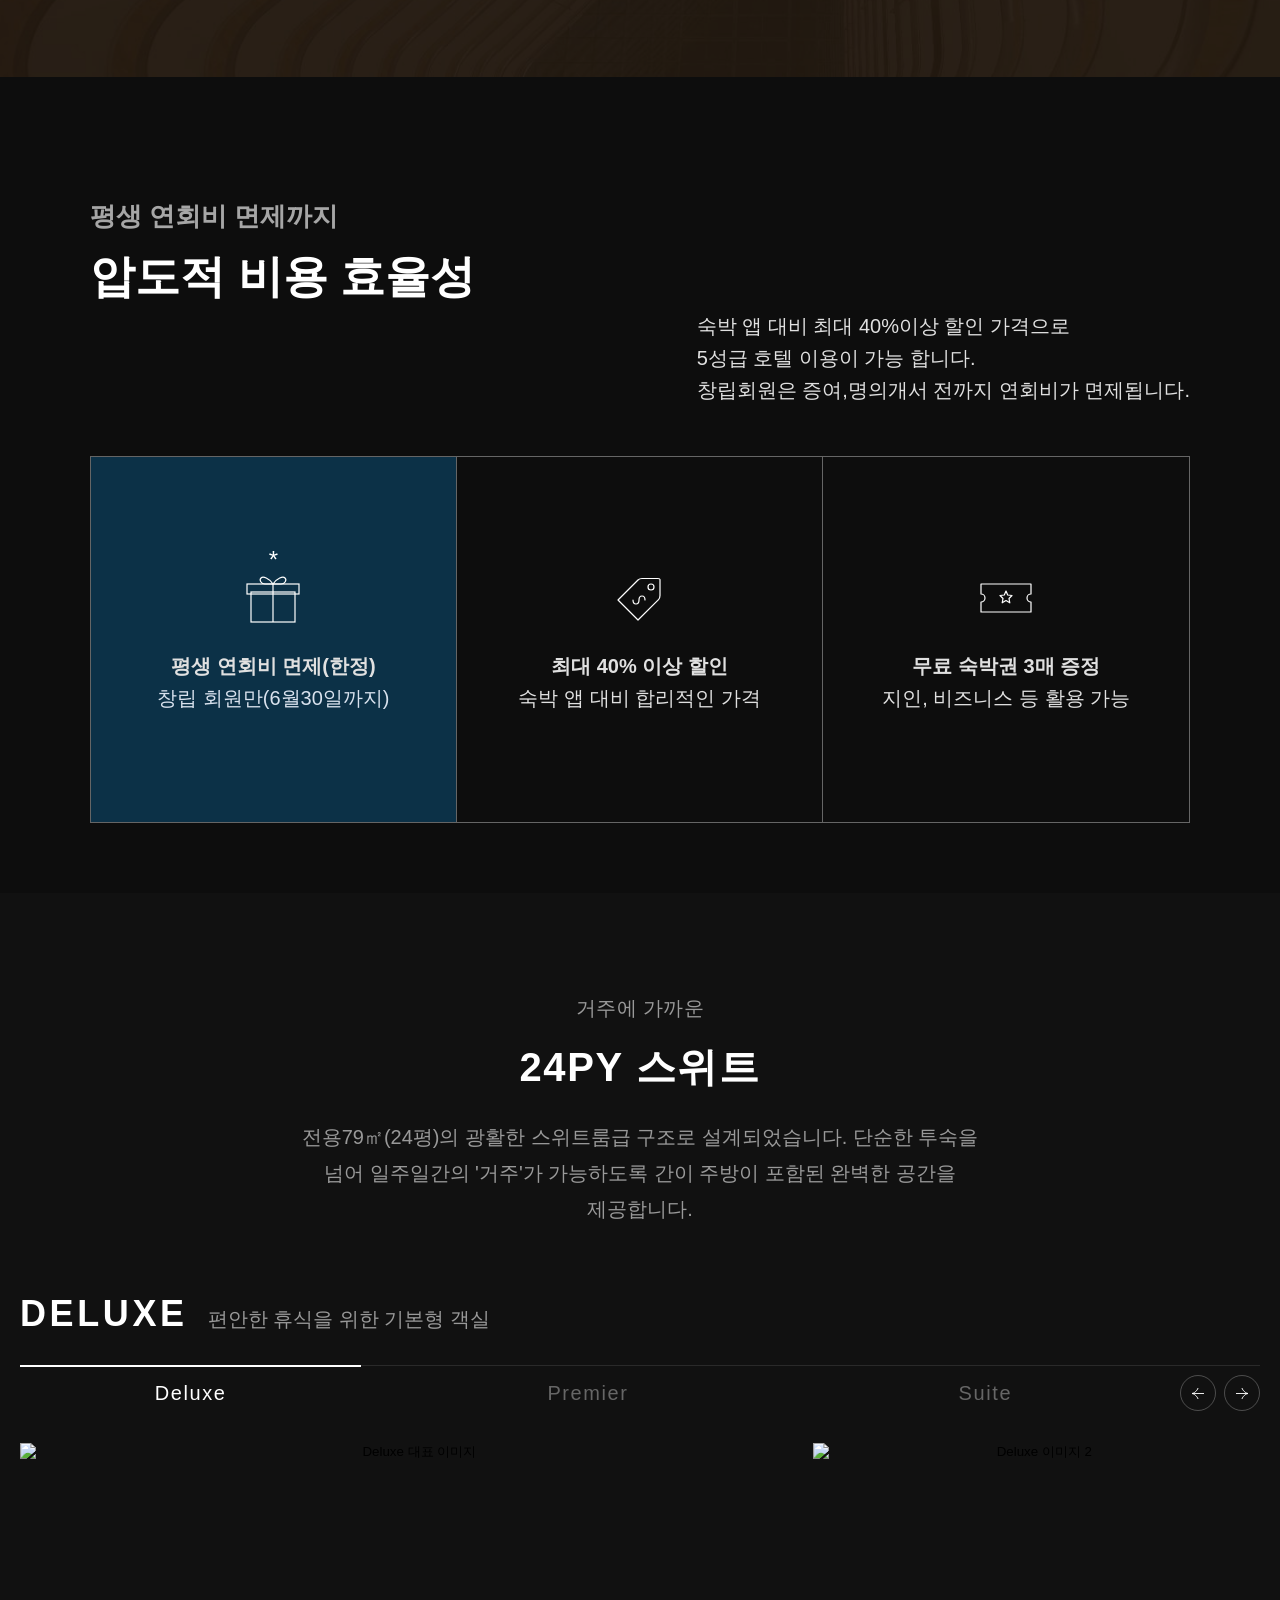
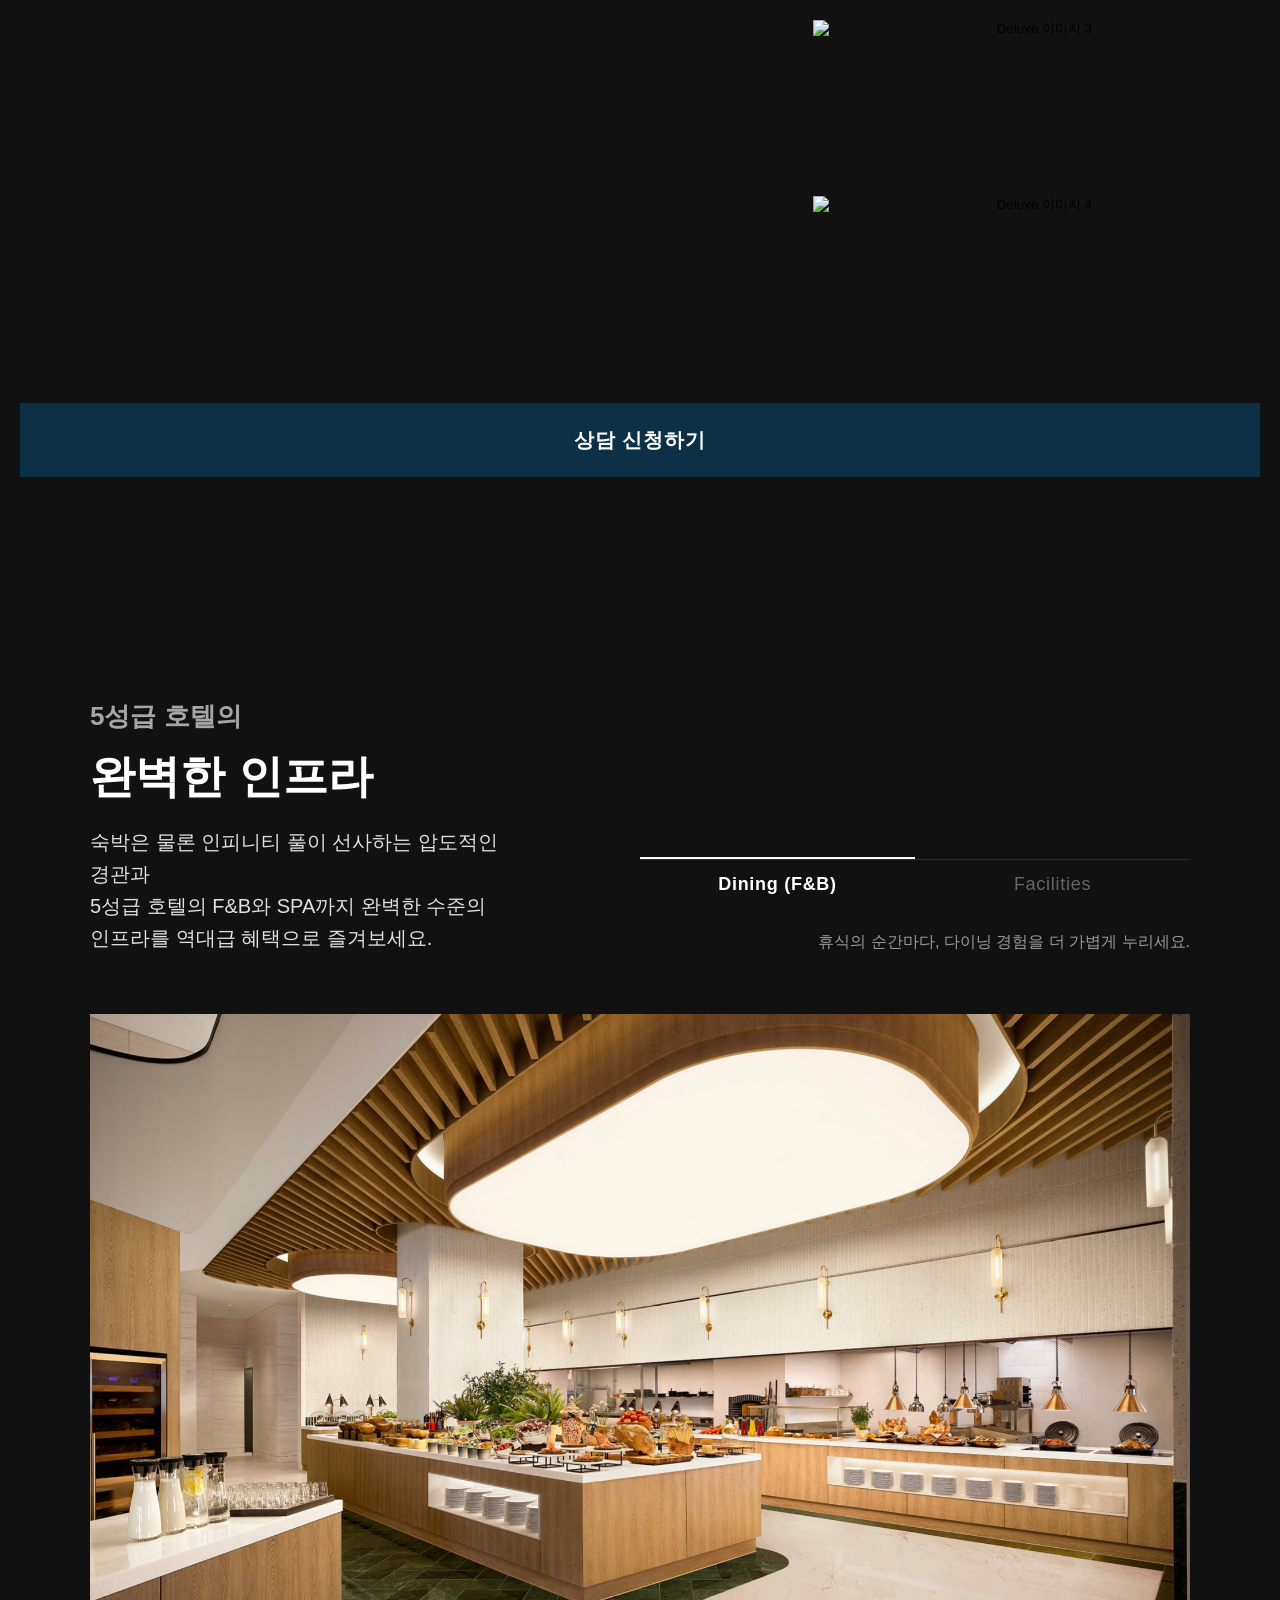
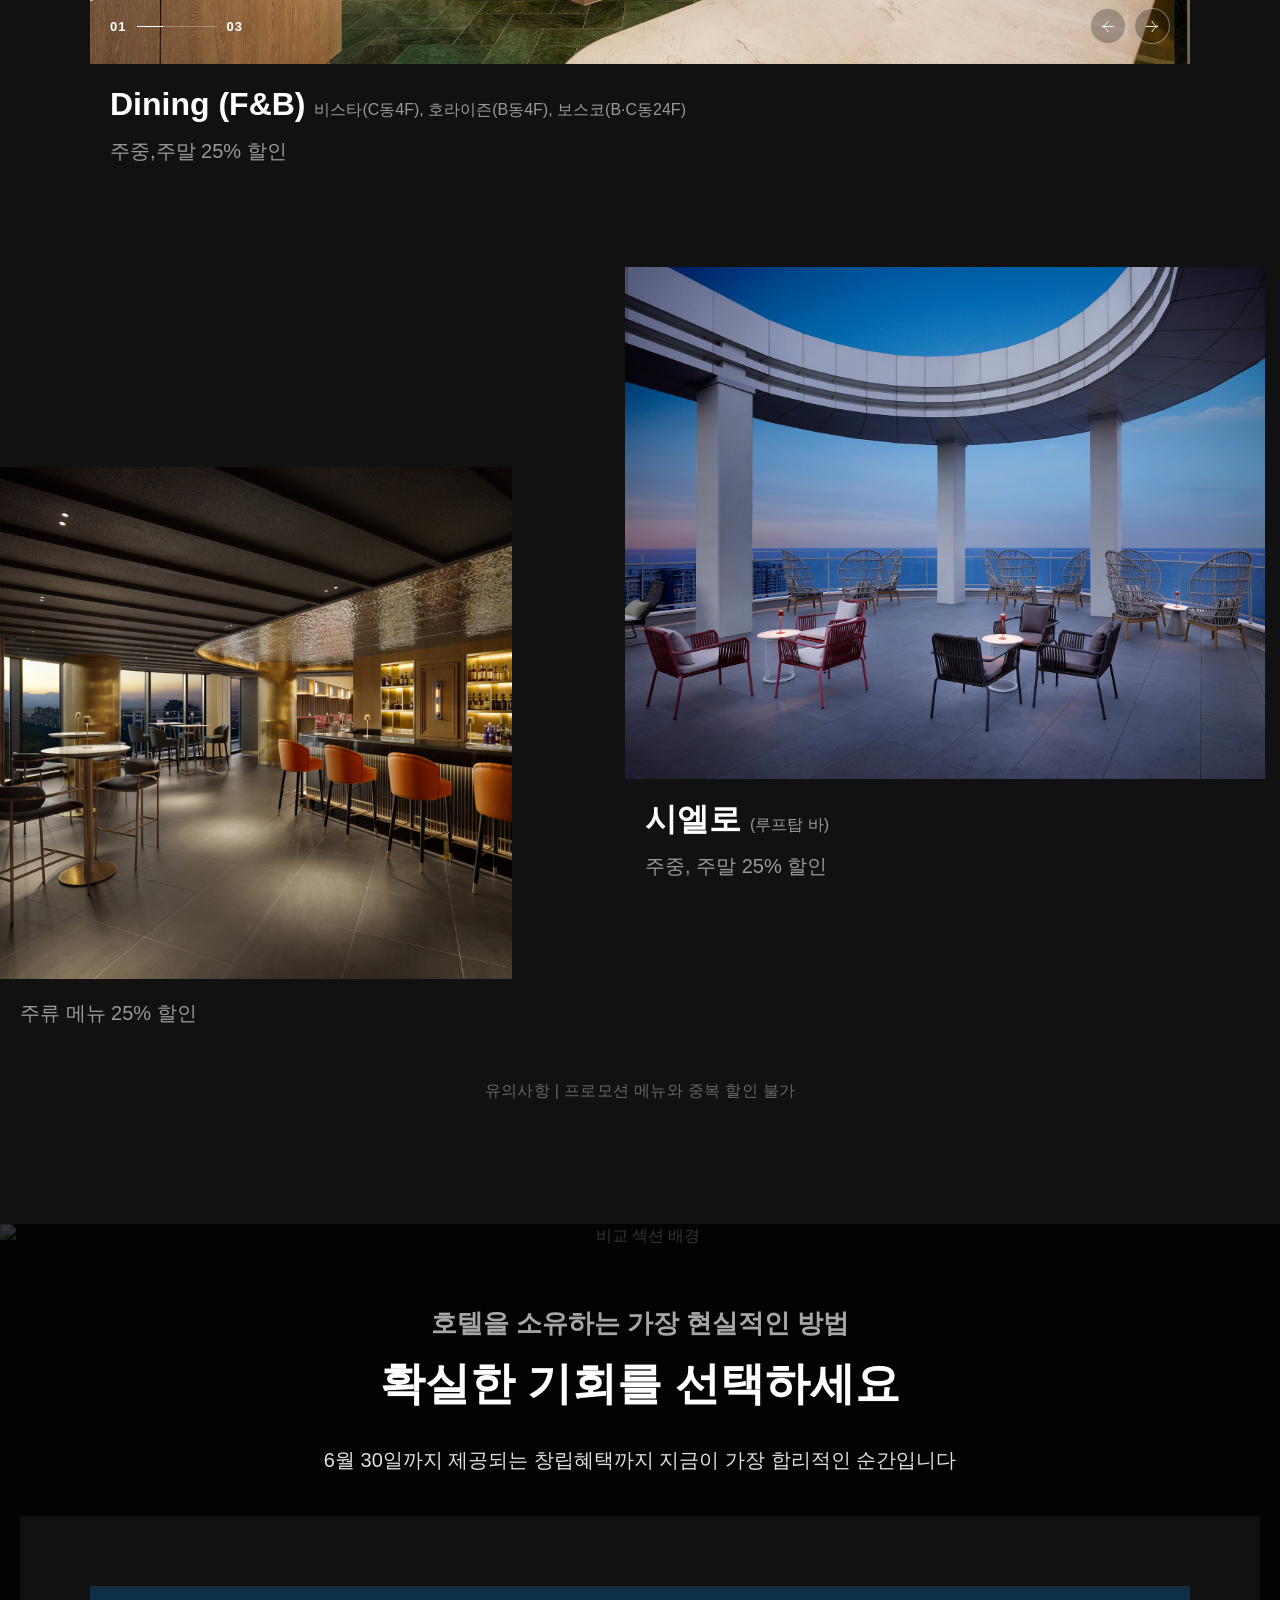
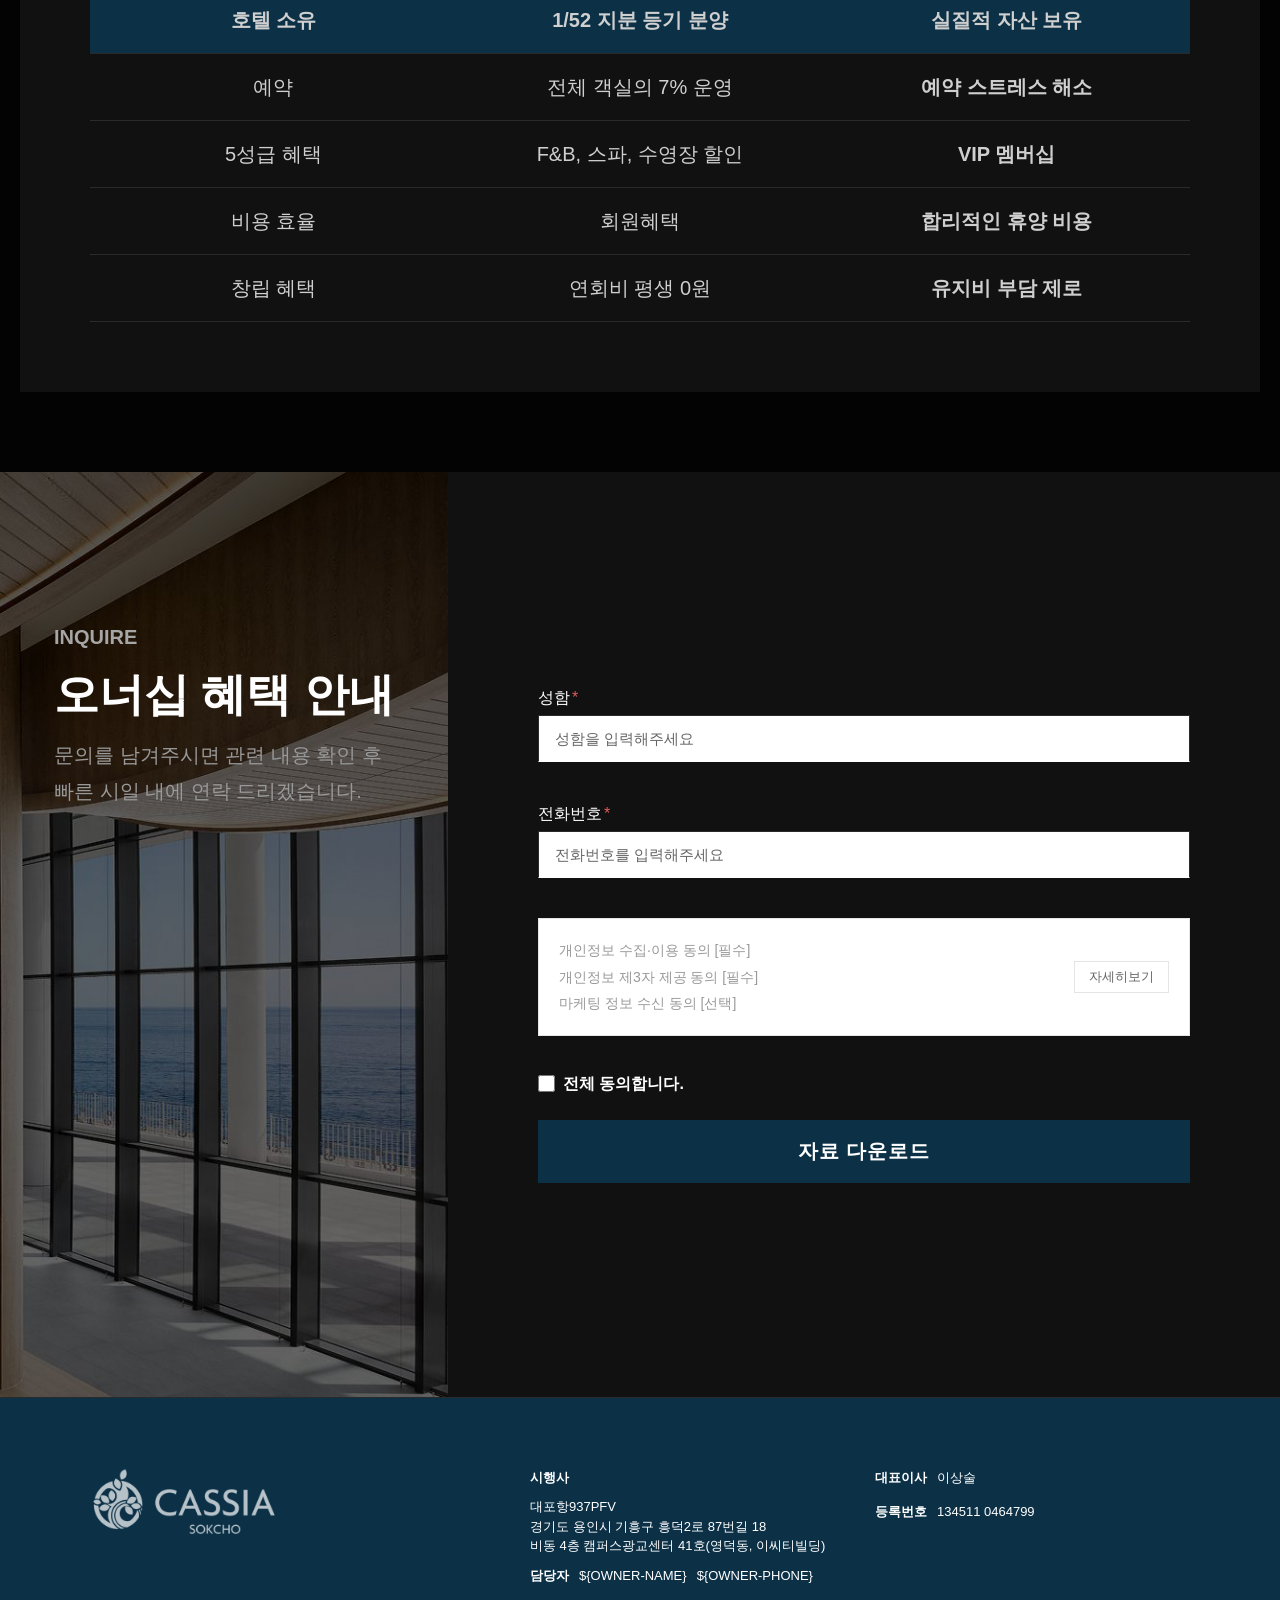
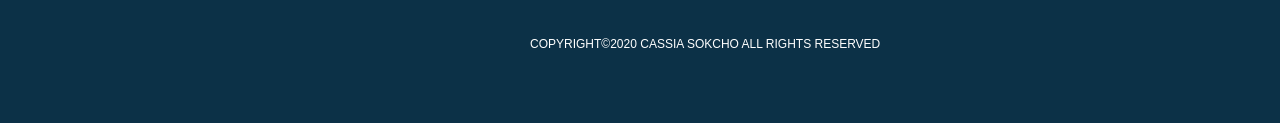
==== commit bb01b315: "update: A·B 룸타입 SIGNATURE → SUITE 명칭 변경 Deluxe/Premier와 일관성을 맞춰 Signature/SIGNATURE 표기를 Suite/SUITE로" ====
--- a/casiasokcho-landing-a/index.html
+++ b/casiasokcho-landing-a/index.html
@@ -299,7 +299,7 @@
           <div class="room-tabs" role="tablist">
             <button type="button" class="room-tab is-active" role="tab" data-idx="0" data-name="DELUXE" data-tagline="편안한 휴식을 위한 기본형 객실">Deluxe</button>
             <button type="button" class="room-tab" role="tab" data-idx="1" data-name="PREMIER" data-tagline="더 여유로운 체류를 위한 균형">Premier</button>
-            <button type="button" class="room-tab" role="tab" data-idx="2" data-name="SIGNATURE" data-tagline="경험의 정점을 원하는 순간을 위해">Signature</button>
+            <button type="button" class="room-tab" role="tab" data-idx="2" data-name="SUITE" data-tagline="경험의 정점을 원하는 순간을 위해">Suite</button>
           </div>
           <div class="room-nav">
             <button type="button" class="btn-room-prev" aria-label="이전">
@@ -359,22 +359,22 @@
             </div>
             <div class="swiper-slide">
               <div class="room-slide-info">
-                <p class="room-slide-name">SIGNATURE</p>
+                <p class="room-slide-name">SUITE</p>
                 <p class="room-slide-tagline">경험의 정점을 원하는 순간을 위해</p>
               </div>
               <div class="room-gallery" data-type-idx="2">
                 <button type="button" class="room-gallery-main" data-img-idx="0" aria-label="확대 보기">
-                  <img data-editable="false" data-uid="home-ct-img-sig-1" src="images/sub/sig-img-1.jpg" alt="Signature 대표 이미지">
+                  <img data-editable="false" data-uid="home-ct-img-sig-1" src="images/sub/sig-img-1.jpg" alt="Suite 대표 이미지">
                 </button>
                 <div class="room-gallery-sub">
                   <button type="button" class="room-gallery-sub-item" data-img-idx="1" aria-label="확대 보기">
-                    <img data-editable="false" data-uid="home-ct-img-sig-2" src="images/sub/sig-img-2.jpg" alt="Signature 이미지 2">
+                    <img data-editable="false" data-uid="home-ct-img-sig-2" src="images/sub/sig-img-2.jpg" alt="Suite 이미지 2">
                   </button>
                   <button type="button" class="room-gallery-sub-item" data-img-idx="2" aria-label="확대 보기">
-                    <img data-editable="false" data-uid="home-ct-img-sig-3" src="images/sub/sig-img-3.jpg" alt="Signature 이미지 3">
+                    <img data-editable="false" data-uid="home-ct-img-sig-3" src="images/sub/sig-img-3.jpg" alt="Suite 이미지 3">
                   </button>
                   <button type="button" class="room-gallery-sub-item" data-img-idx="3" aria-label="확대 보기">
-                    <img data-editable="false" data-uid="home-ct-img-sig-4" src="images/sub/sig-img-4.jpg" alt="Signature 이미지 4">
+                    <img data-editable="false" data-uid="home-ct-img-sig-4" src="images/sub/sig-img-4.jpg" alt="Suite 이미지 4">
                   </button>
                 </div>
               </div>
@@ -500,7 +500,7 @@
         <div class="facility-panel" data-panel="facilities">
           <div class="facility-hero">
             <div class="facility-static-img">
-              <img data-editable="false" data-uid="home-ct-img-25" src="images/sub/facilities-1-new.jpg" alt="Facilities">
+              <img data-editable="false" data-uid="home-ct-img-25" src="images/sub/facilities-1.jpg" alt="Facilities">
             </div>
             <div class="facility-card-info">
               <h3 data-editable="false" data-uid="home-ct-txt-48" class="facility-card-name">Facilities</h3>
